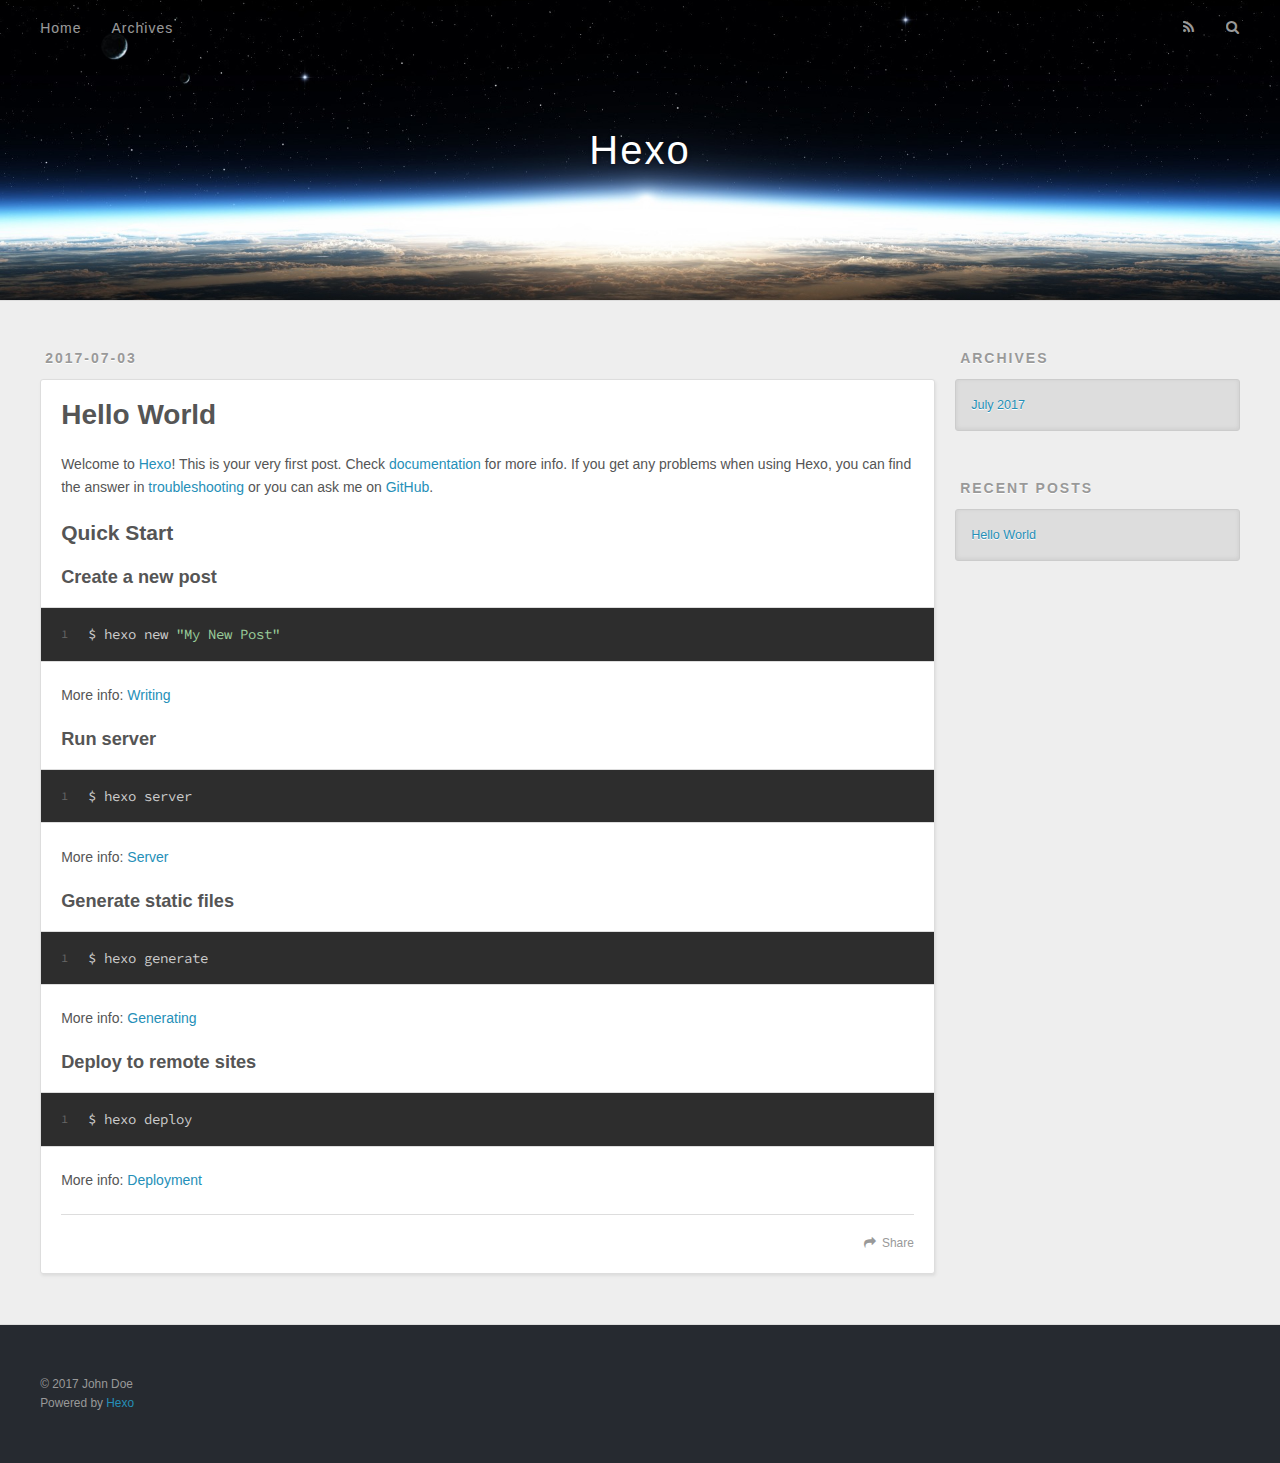
==== index.html @ 37555192 "Site updated: 2017-07-03 15:29:27" ====
<!DOCTYPE html>
<html>
<head>
  <meta charset="utf-8">
  
  <title>Hexo</title>
  <meta name="viewport" content="width=device-width, initial-scale=1, maximum-scale=1">
  <meta property="og:type" content="website">
<meta property="og:title" content="Hexo">
<meta property="og:url" content="http://yoursite.com/index.html">
<meta property="og:site_name" content="Hexo">
<meta name="twitter:card" content="summary">
<meta name="twitter:title" content="Hexo">
  
    <link rel="alternate" href="/atom.xml" title="Hexo" type="application/atom+xml">
  
  
    <link rel="icon" href="/favicon.png">
  
  
    <link href="//fonts.googleapis.com/css?family=Source+Code+Pro" rel="stylesheet" type="text/css">
  
  <link rel="stylesheet" href="/css/style.css">
  

</head>

<body>
  <div id="container">
    <div id="wrap">
      <header id="header">
  <div id="banner"></div>
  <div id="header-outer" class="outer">
    <div id="header-title" class="inner">
      <h1 id="logo-wrap">
        <a href="/" id="logo">Hexo</a>
      </h1>
      
    </div>
    <div id="header-inner" class="inner">
      <nav id="main-nav">
        <a id="main-nav-toggle" class="nav-icon"></a>
        
          <a class="main-nav-link" href="/">Home</a>
        
          <a class="main-nav-link" href="/archives">Archives</a>
        
      </nav>
      <nav id="sub-nav">
        
          <a id="nav-rss-link" class="nav-icon" href="/atom.xml" title="RSS Feed"></a>
        
        <a id="nav-search-btn" class="nav-icon" title="Search"></a>
      </nav>
      <div id="search-form-wrap">
        <form action="//google.com/search" method="get" accept-charset="UTF-8" class="search-form"><input type="search" name="q" class="search-form-input" placeholder="Search"><button type="submit" class="search-form-submit">&#xF002;</button><input type="hidden" name="sitesearch" value="http://yoursite.com"></form>
      </div>
    </div>
  </div>
</header>
      <div class="outer">
        <section id="main">
  
    <article id="post-hello-world" class="article article-type-post" itemscope itemprop="blogPost">
  <div class="article-meta">
    <a href="/2017/07/03/hello-world/" class="article-date">
  <time datetime="2017-07-03T06:59:15.052Z" itemprop="datePublished">2017-07-03</time>
</a>
    
  </div>
  <div class="article-inner">
    
    
      <header class="article-header">
        
  
    <h1 itemprop="name">
      <a class="article-title" href="/2017/07/03/hello-world/">Hello World</a>
    </h1>
  

      </header>
    
    <div class="article-entry" itemprop="articleBody">
      
        <p>Welcome to <a href="https://hexo.io/" target="_blank" rel="external">Hexo</a>! This is your very first post. Check <a href="https://hexo.io/docs/" target="_blank" rel="external">documentation</a> for more info. If you get any problems when using Hexo, you can find the answer in <a href="https://hexo.io/docs/troubleshooting.html" target="_blank" rel="external">troubleshooting</a> or you can ask me on <a href="https://github.com/hexojs/hexo/issues" target="_blank" rel="external">GitHub</a>.</p>
<h2 id="Quick-Start"><a href="#Quick-Start" class="headerlink" title="Quick Start"></a>Quick Start</h2><h3 id="Create-a-new-post"><a href="#Create-a-new-post" class="headerlink" title="Create a new post"></a>Create a new post</h3><figure class="highlight bash"><table><tr><td class="gutter"><pre><div class="line">1</div></pre></td><td class="code"><pre><div class="line">$ hexo new <span class="string">"My New Post"</span></div></pre></td></tr></table></figure>
<p>More info: <a href="https://hexo.io/docs/writing.html" target="_blank" rel="external">Writing</a></p>
<h3 id="Run-server"><a href="#Run-server" class="headerlink" title="Run server"></a>Run server</h3><figure class="highlight bash"><table><tr><td class="gutter"><pre><div class="line">1</div></pre></td><td class="code"><pre><div class="line">$ hexo server</div></pre></td></tr></table></figure>
<p>More info: <a href="https://hexo.io/docs/server.html" target="_blank" rel="external">Server</a></p>
<h3 id="Generate-static-files"><a href="#Generate-static-files" class="headerlink" title="Generate static files"></a>Generate static files</h3><figure class="highlight bash"><table><tr><td class="gutter"><pre><div class="line">1</div></pre></td><td class="code"><pre><div class="line">$ hexo generate</div></pre></td></tr></table></figure>
<p>More info: <a href="https://hexo.io/docs/generating.html" target="_blank" rel="external">Generating</a></p>
<h3 id="Deploy-to-remote-sites"><a href="#Deploy-to-remote-sites" class="headerlink" title="Deploy to remote sites"></a>Deploy to remote sites</h3><figure class="highlight bash"><table><tr><td class="gutter"><pre><div class="line">1</div></pre></td><td class="code"><pre><div class="line">$ hexo deploy</div></pre></td></tr></table></figure>
<p>More info: <a href="https://hexo.io/docs/deployment.html" target="_blank" rel="external">Deployment</a></p>

      
    </div>
    <footer class="article-footer">
      <a data-url="http://yoursite.com/2017/07/03/hello-world/" data-id="cj4ntgoye0000kgof4q06fszs" class="article-share-link">Share</a>
      
      
    </footer>
  </div>
  
</article>


  

</section>
        
          <aside id="sidebar">
  
    

  
    

  
    
  
    
  <div class="widget-wrap">
    <h3 class="widget-title">Archives</h3>
    <div class="widget">
      <ul class="archive-list"><li class="archive-list-item"><a class="archive-list-link" href="/archives/2017/07/">July 2017</a></li></ul>
    </div>
  </div>


  
    
  <div class="widget-wrap">
    <h3 class="widget-title">Recent Posts</h3>
    <div class="widget">
      <ul>
        
          <li>
            <a href="/2017/07/03/hello-world/">Hello World</a>
          </li>
        
      </ul>
    </div>
  </div>

  
</aside>
        
      </div>
      <footer id="footer">
  
  <div class="outer">
    <div id="footer-info" class="inner">
      &copy; 2017 John Doe<br>
      Powered by <a href="http://hexo.io/" target="_blank">Hexo</a>
    </div>
  </div>
</footer>
    </div>
    <nav id="mobile-nav">
  
    <a href="/" class="mobile-nav-link">Home</a>
  
    <a href="/archives" class="mobile-nav-link">Archives</a>
  
</nav>
    

<script src="//ajax.googleapis.com/ajax/libs/jquery/2.0.3/jquery.min.js"></script>


  <link rel="stylesheet" href="/fancybox/jquery.fancybox.css">
  <script src="/fancybox/jquery.fancybox.pack.js"></script>


<script src="/js/script.js"></script>

  </div>
</body>
</html>
---- css/style.css ----
body {
  width: 100%;
}
body:before,
body:after {
  content: "";
  display: table;
}
body:after {
  clear: both;
}
html,
body,
div,
span,
applet,
object,
iframe,
h1,
h2,
h3,
h4,
h5,
h6,
p,
blockquote,
pre,
a,
abbr,
acronym,
address,
big,
cite,
code,
del,
dfn,
em,
img,
ins,
kbd,
q,
s,
samp,
small,
strike,
strong,
sub,
sup,
tt,
var,
dl,
dt,
dd,
ol,
ul,
li,
fieldset,
form,
label,
legend,
table,
caption,
tbody,
tfoot,
thead,
tr,
th,
td {
  margin: 0;
  padding: 0;
  border: 0;
  outline: 0;
  font-weight: inherit;
  font-style: inherit;
  font-family: inherit;
  font-size: 100%;
  vertical-align: baseline;
}
body {
  line-height: 1;
  color: #000;
  background: #fff;
}
ol,
ul {
  list-style: none;
}
table {
  border-collapse: separate;
  border-spacing: 0;
  vertical-align: middle;
}
caption,
th,
td {
  text-align: left;
  font-weight: normal;
  vertical-align: middle;
}
a img {
  border: none;
}
input,
button {
  margin: 0;
  padding: 0;
}
input::-moz-focus-inner,
button::-moz-focus-inner {
  border: 0;
  padding: 0;
}
@font-face {
  font-family: FontAwesome;
  font-style: normal;
  font-weight: normal;
  src: url("fonts/fontawesome-webfont.eot?v=#4.0.3");
  src: url("fonts/fontawesome-webfont.eot?#iefix&v=#4.0.3") format("embedded-opentype"), url("fonts/fontawesome-webfont.woff?v=#4.0.3") format("woff"), url("fonts/fontawesome-webfont.ttf?v=#4.0.3") format("truetype"), url("fonts/fontawesome-webfont.svg#fontawesomeregular?v=#4.0.3") format("svg");
}
html,
body,
#container {
  height: 100%;
}
body {
  background: #eee;
  font: 14px "Helvetica Neue", Helvetica, Arial, sans-serif;
  -webkit-text-size-adjust: 100%;
}
.outer {
  max-width: 1220px;
  margin: 0 auto;
  padding: 0 20px;
}
.outer:before,
.outer:after {
  content: "";
  display: table;
}
.outer:after {
  clear: both;
}
.inner {
  display: inline;
  float: left;
  width: 98.33333333333333%;
  margin: 0 0.833333333333333%;
}
.left,
.alignleft {
  float: left;
}
.right,
.alignright {
  float: right;
}
.clear {
  clear: both;
}
#container {
  position: relative;
}
.mobile-nav-on {
  overflow: hidden;
}
#wrap {
  height: 100%;
  width: 100%;
  position: absolute;
  top: 0;
  left: 0;
  -webkit-transition: 0.2s ease-out;
  -moz-transition: 0.2s ease-out;
  -ms-transition: 0.2s ease-out;
  transition: 0.2s ease-out;
  z-index: 1;
  background: #eee;
}
.mobile-nav-on #wrap {
  left: 280px;
}
@media screen and (min-width: 768px) {
  #main {
    display: inline;
    float: left;
    width: 73.33333333333333%;
    margin: 0 0.833333333333333%;
  }
}
.article-date,
.article-category-link,
.archive-year,
.widget-title {
  text-decoration: none;
  text-transform: uppercase;
  letter-spacing: 2px;
  color: #999;
  margin-bottom: 1em;
  margin-left: 5px;
  line-height: 1em;
  text-shadow: 0 1px #fff;
  font-weight: bold;
}
.article-inner,
.archive-article-inner {
  background: #fff;
  -webkit-box-shadow: 1px 2px 3px #ddd;
  box-shadow: 1px 2px 3px #ddd;
  border: 1px solid #ddd;
  border-radius: 3px;
}
.article-entry h1,
.widget h1 {
  font-size: 2em;
}
.article-entry h2,
.widget h2 {
  font-size: 1.5em;
}
.article-entry h3,
.widget h3 {
  font-size: 1.3em;
}
.article-entry h4,
.widget h4 {
  font-size: 1.2em;
}
.article-entry h5,
.widget h5 {
  font-size: 1em;
}
.article-entry h6,
.widget h6 {
  font-size: 1em;
  color: #999;
}
.article-entry hr,
.widget hr {
  border: 1px dashed #ddd;
}
.article-entry strong,
.widget strong {
  font-weight: bold;
}
.article-entry em,
.widget em,
.article-entry cite,
.widget cite {
  font-style: italic;
}
.article-entry sup,
.widget sup,
.article-entry sub,
.widget sub {
  font-size: 0.75em;
  line-height: 0;
  position: relative;
  vertical-align: baseline;
}
.article-entry sup,
.widget sup {
  top: -0.5em;
}
.article-entry sub,
.widget sub {
  bottom: -0.2em;
}
.article-entry small,
.widget small {
  font-size: 0.85em;
}
.article-entry acronym,
.widget acronym,
.article-entry abbr,
.widget abbr {
  border-bottom: 1px dotted;
}
.article-entry ul,
.widget ul,
.article-entry ol,
.widget ol,
.article-entry dl,
.widget dl {
  margin: 0 20px;
  line-height: 1.6em;
}
.article-entry ul ul,
.widget ul ul,
.article-entry ol ul,
.widget ol ul,
.article-entry ul ol,
.widget ul ol,
.article-entry ol ol,
.widget ol ol {
  margin-top: 0;
  margin-bottom: 0;
}
.article-entry ul,
.widget ul {
  list-style: disc;
}
.article-entry ol,
.widget ol {
  list-style: decimal;
}
.article-entry dt,
.widget dt {
  font-weight: bold;
}
#header {
  height: 300px;
  position: relative;
  border-bottom: 1px solid #ddd;
}
#header:before,
#header:after {
  content: "";
  position: absolute;
  left: 0;
  right: 0;
  height: 40px;
}
#header:before {
  top: 0;
  background: -webkit-linear-gradient(rgba(0,0,0,0.2), transparent);
  background: -moz-linear-gradient(rgba(0,0,0,0.2), transparent);
  background: -ms-linear-gradient(rgba(0,0,0,0.2), transparent);
  background: linear-gradient(rgba(0,0,0,0.2), transparent);
}
#header:after {
  bottom: 0;
  background: -webkit-linear-gradient(transparent, rgba(0,0,0,0.2));
  background: -moz-linear-gradient(transparent, rgba(0,0,0,0.2));
  background: -ms-linear-gradient(transparent, rgba(0,0,0,0.2));
  background: linear-gradient(transparent, rgba(0,0,0,0.2));
}
#header-outer {
  height: 100%;
  position: relative;
}
#header-inner {
  position: relative;
  overflow: hidden;
}
#banner {
  position: absolute;
  top: 0;
  left: 0;
  width: 100%;
  height: 100%;
  background: url("images/banner.jpg") center #000;
  -webkit-background-size: cover;
  -moz-background-size: cover;
  background-size: cover;
  z-index: -1;
}
#header-title {
  text-align: center;
  height: 40px;
  position: absolute;
  top: 50%;
  left: 0;
  margin-top: -20px;
}
#logo,
#subtitle {
  text-decoration: none;
  color: #fff;
  font-weight: 300;
  text-shadow: 0 1px 4px rgba(0,0,0,0.3);
}
#logo {
  font-size: 40px;
  line-height: 40px;
  letter-spacing: 2px;
}
#subtitle {
  font-size: 16px;
  line-height: 16px;
  letter-spacing: 1px;
}
#subtitle-wrap {
  margin-top: 16px;
}
#main-nav {
  float: left;
  margin-left: -15px;
}
.nav-icon,
.main-nav-link {
  float: left;
  color: #fff;
  opacity: 0.6;
  text-decoration: none;
  text-shadow: 0 1px rgba(0,0,0,0.2);
  -webkit-transition: opacity 0.2s;
  -moz-transition: opacity 0.2s;
  -ms-transition: opacity 0.2s;
  transition: opacity 0.2s;
  display: block;
  padding: 20px 15px;
}
.nav-icon:hover,
.main-nav-link:hover {
  opacity: 1;
}
.nav-icon {
  font-family: FontAwesome;
  text-align: center;
  font-size: 14px;
  width: 14px;
  height: 14px;
  padding: 20px 15px;
  position: relative;
  cursor: pointer;
}
.main-nav-link {
  font-weight: 300;
  letter-spacing: 1px;
}
@media screen and (max-width: 479px) {
  .main-nav-link {
    display: none;
  }
}
#main-nav-toggle {
  display: none;
}
#main-nav-toggle:before {
  content: "\f0c9";
}
@media screen and (max-width: 479px) {
  #main-nav-toggle {
    display: block;
  }
}
#sub-nav {
  float: right;
  margin-right: -15px;
}
#nav-rss-link:before {
  content: "\f09e";
}
#nav-search-btn:before {
  content: "\f002";
}
#search-form-wrap {
  position: absolute;
  top: 15px;
  width: 150px;
  height: 30px;
  right: -150px;
  opacity: 0;
  -webkit-transition: 0.2s ease-out;
  -moz-transition: 0.2s ease-out;
  -ms-transition: 0.2s ease-out;
  transition: 0.2s ease-out;
}
#search-form-wrap.on {
  opacity: 1;
  right: 0;
}
@media screen and (max-width: 479px) {
  #search-form-wrap {
    width: 100%;
    right: -100%;
  }
}
.search-form {
  position: absolute;
  top: 0;
  left: 0;
  right: 0;
  background: #fff;
  padding: 5px 15px;
  border-radius: 15px;
  -webkit-box-shadow: 0 0 10px rgba(0,0,0,0.3);
  box-shadow: 0 0 10px rgba(0,0,0,0.3);
}
.search-form-input {
  border: none;
  background: none;
  color: #555;
  width: 100%;
  font: 13px "Helvetica Neue", Helvetica, Arial, sans-serif;
  outline: none;
}
.search-form-input::-webkit-search-results-decoration,
.search-form-input::-webkit-search-cancel-button {
  -webkit-appearance: none;
}
.search-form-submit {
  position: absolute;
  top: 50%;
  right: 10px;
  margin-top: -7px;
  font: 13px FontAwesome;
  border: none;
  background: none;
  color: #bbb;
  cursor: pointer;
}
.search-form-submit:hover,
.search-form-submit:focus {
  color: #777;
}
.article {
  margin: 50px 0;
}
.article-inner {
  overflow: hidden;
}
.article-meta:before,
.article-meta:after {
  content: "";
  display: table;
}
.article-meta:after {
  clear: both;
}
.article-date {
  float: left;
}
.article-category {
  float: left;
  line-height: 1em;
  color: #ccc;
  text-shadow: 0 1px #fff;
  margin-left: 8px;
}
.article-category:before {
  content: "\2022";
}
.article-category-link {
  margin: 0 12px 1em;
}
.article-header {
  padding: 20px 20px 0;
}
.article-title {
  text-decoration: none;
  font-size: 2em;
  font-weight: bold;
  color: #555;
  line-height: 1.1em;
  -webkit-transition: color 0.2s;
  -moz-transition: color 0.2s;
  -ms-transition: color 0.2s;
  transition: color 0.2s;
}
a.article-title:hover {
  color: #258fb8;
}
.article-entry {
  color: #555;
  padding: 0 20px;
}
.article-entry:before,
.article-entry:after {
  content: "";
  display: table;
}
.article-entry:after {
  clear: both;
}
.article-entry p,
.article-entry table {
  line-height: 1.6em;
  margin: 1.6em 0;
}
.article-entry h1,
.article-entry h2,
.article-entry h3,
.article-entry h4,
.article-entry h5,
.article-entry h6 {
  font-weight: bold;
}
.article-entry h1,
.article-entry h2,
.article-entry h3,
.article-entry h4,
.article-entry h5,
.article-entry h6 {
  line-height: 1.1em;
  margin: 1.1em 0;
}
.article-entry a {
  color: #258fb8;
  text-decoration: none;
}
.article-entry a:hover {
  text-decoration: underline;
}
.article-entry ul,
.article-entry ol,
.article-entry dl {
  margin-top: 1.6em;
  margin-bottom: 1.6em;
}
.article-entry img,
.article-entry video {
  max-width: 100%;
  height: auto;
  display: block;
  margin: auto;
}
.article-entry iframe {
  border: none;
}
.article-entry table {
  width: 100%;
  border-collapse: collapse;
  border-spacing: 0;
}
.article-entry th {
  font-weight: bold;
  border-bottom: 3px solid #ddd;
  padding-bottom: 0.5em;
}
.article-entry td {
  border-bottom: 1px solid #ddd;
  padding: 10px 0;
}
.article-entry blockquote {
  font-family: Georgia, "Times New Roman", serif;
  font-size: 1.4em;
  margin: 1.6em 20px;
  text-align: center;
}
.article-entry blockquote footer {
  font-size: 14px;
  margin: 1.6em 0;
  font-family: "Helvetica Neue", Helvetica, Arial, sans-serif;
}
.article-entry blockquote footer cite:before {
  content: "—";
  padding: 0 0.5em;
}
.article-entry .pullquote {
  text-align: left;
  width: 45%;
  margin: 0;
}
.article-entry .pullquote.left {
  margin-left: 0.5em;
  margin-right: 1em;
}
.article-entry .pullquote.right {
  margin-right: 0.5em;
  margin-left: 1em;
}
.article-entry .caption {
  color: #999;
  display: block;
  font-size: 0.9em;
  margin-top: 0.5em;
  position: relative;
  text-align: center;
}
.article-entry .video-container {
  position: relative;
  padding-top: 56.25%;
  height: 0;
  overflow: hidden;
}
.article-entry .video-container iframe,
.article-entry .video-container object,
.article-entry .video-container embed {
  position: absolute;
  top: 0;
  left: 0;
  width: 100%;
  height: 100%;
  margin-top: 0;
}
.article-more-link a {
  display: inline-block;
  line-height: 1em;
  padding: 6px 15px;
  border-radius: 15px;
  background: #eee;
  color: #999;
  text-shadow: 0 1px #fff;
  text-decoration: none;
}
.article-more-link a:hover {
  background: #258fb8;
  color: #fff;
  text-decoration: none;
  text-shadow: 0 1px #1e7293;
}
.article-footer {
  font-size: 0.85em;
  line-height: 1.6em;
  border-top: 1px solid #ddd;
  padding-top: 1.6em;
  margin: 0 20px 20px;
}
.article-footer:before,
.article-footer:after {
  content: "";
  display: table;
}
.article-footer:after {
  clear: both;
}
.article-footer a {
  color: #999;
  text-decoration: none;
}
.article-footer a:hover {
  color: #555;
}
.article-tag-list-item {
  float: left;
  margin-right: 10px;
}
.article-tag-list-link:before {
  content: "#";
}
.article-comment-link {
  float: right;
}
.article-comment-link:before {
  content: "\f075";
  font-family: FontAwesome;
  padding-right: 8px;
}
.article-share-link {
  cursor: pointer;
  float: right;
  margin-left: 20px;
}
.article-share-link:before {
  content: "\f064";
  font-family: FontAwesome;
  padding-right: 6px;
}
#article-nav {
  position: relative;
}
#article-nav:before,
#article-nav:after {
  content: "";
  display: table;
}
#article-nav:after {
  clear: both;
}
@media screen and (min-width: 768px) {
  #article-nav {
    margin: 50px 0;
  }
  #article-nav:before {
    width: 8px;
    height: 8px;
    position: absolute;
    top: 50%;
    left: 50%;
    margin-top: -4px;
    margin-left: -4px;
    content: "";
    border-radius: 50%;
    background: #ddd;
    -webkit-box-shadow: 0 1px 2px #fff;
    box-shadow: 0 1px 2px #fff;
  }
}
.article-nav-link-wrap {
  text-decoration: none;
  text-shadow: 0 1px #fff;
  color: #999;
  -webkit-box-sizing: border-box;
  -moz-box-sizing: border-box;
  box-sizing: border-box;
  margin-top: 50px;
  text-align: center;
  display: block;
}
.article-nav-link-wrap:hover {
  color: #555;
}
@media screen and (min-width: 768px) {
  .article-nav-link-wrap {
    width: 50%;
    margin-top: 0;
  }
}
@media screen and (min-width: 768px) {
  #article-nav-newer {
    float: left;
    text-align: right;
    padding-right: 20px;
  }
}
@media screen and (min-width: 768px) {
  #article-nav-older {
    float: right;
    text-align: left;
    padding-left: 20px;
  }
}
.article-nav-caption {
  text-transform: uppercase;
  letter-spacing: 2px;
  color: #ddd;
  line-height: 1em;
  font-weight: bold;
}
#article-nav-newer .article-nav-caption {
  margin-right: -2px;
}
.article-nav-title {
  font-size: 0.85em;
  line-height: 1.6em;
  margin-top: 0.5em;
}
.article-share-box {
  position: absolute;
  display: none;
  background: #fff;
  -webkit-box-shadow: 1px 2px 10px rgba(0,0,0,0.2);
  box-shadow: 1px 2px 10px rgba(0,0,0,0.2);
  border-radius: 3px;
  margin-left: -145px;
  overflow: hidden;
  z-index: 1;
}
.article-share-box.on {
  display: block;
}
.article-share-input {
  width: 100%;
  background: none;
  -webkit-box-sizing: border-box;
  -moz-box-sizing: border-box;
  box-sizing: border-box;
  font: 14px "Helvetica Neue", Helvetica, Arial, sans-serif;
  padding: 0 15px;
  color: #555;
  outline: none;
  border: 1px solid #ddd;
  border-radius: 3px 3px 0 0;
  height: 36px;
  line-height: 36px;
}
.article-share-links {
  background: #eee;
}
.article-share-links:before,
.article-share-links:after {
  content: "";
  display: table;
}
.article-share-links:after {
  clear: both;
}
.article-share-twitter,
.article-share-facebook,
.article-share-pinterest,
.article-share-google {
  width: 50px;
  height: 36px;
  display: block;
  float: left;
  position: relative;
  color: #999;
  text-shadow: 0 1px #fff;
}
.article-share-twitter:before,
.article-share-facebook:before,
.article-share-pinterest:before,
.article-share-google:before {
  font-size: 20px;
  font-family: FontAwesome;
  width: 20px;
  height: 20px;
  position: absolute;
  top: 50%;
  left: 50%;
  margin-top: -10px;
  margin-left: -10px;
  text-align: center;
}
.article-share-twitter:hover,
.article-share-facebook:hover,
.article-share-pinterest:hover,
.article-share-google:hover {
  color: #fff;
}
.article-share-twitter:before {
  content: "\f099";
}
.article-share-twitter:hover {
  background: #00aced;
  text-shadow: 0 1px #008abe;
}
.article-share-facebook:before {
  content: "\f09a";
}
.article-share-facebook:hover {
  background: #3b5998;
  text-shadow: 0 1px #2f477a;
}
.article-share-pinterest:before {
  content: "\f0d2";
}
.article-share-pinterest:hover {
  background: #cb2027;
  text-shadow: 0 1px #a21a1f;
}
.article-share-google:before {
  content: "\f0d5";
}
.article-share-google:hover {
  background: #dd4b39;
  text-shadow: 0 1px #be3221;
}
.article-gallery {
  background: #000;
  position: relative;
}
.article-gallery-photos {
  position: relative;
  overflow: hidden;
}
.article-gallery-img {
  display: none;
  max-width: 100%;
}
.article-gallery-img:first-child {
  display: block;
}
.article-gallery-img.loaded {
  position: absolute;
  display: block;
}
.article-gallery-img img {
  display: block;
  max-width: 100%;
  margin: 0 auto;
}
#comments {
  background: #fff;
  -webkit-box-shadow: 1px 2px 3px #ddd;
  box-shadow: 1px 2px 3px #ddd;
  padding: 20px;
  border: 1px solid #ddd;
  border-radius: 3px;
  margin: 50px 0;
}
#comments a {
  color: #258fb8;
}
.archives-wrap {
  margin: 50px 0;
}
.archives:before,
.archives:after {
  content: "";
  display: table;
}
.archives:after {
  clear: both;
}
.archive-year-wrap {
  margin-bottom: 1em;
}
.archives {
  -webkit-column-gap: 10px;
  -moz-column-gap: 10px;
  column-gap: 10px;
}
@media screen and (min-width: 480px) and (max-width: 767px) {
  .archives {
    -webkit-column-count: 2;
    -moz-column-count: 2;
    column-count: 2;
  }
}
@media screen and (min-width: 768px) {
  .archives {
    -webkit-column-count: 3;
    -moz-column-count: 3;
    column-count: 3;
  }
}
.archive-article {
  -webkit-column-break-inside: avoid;
  page-break-inside: avoid;
  overflow: hidden;
  break-inside: avoid-column;
}
.archive-article-inner {
  padding: 10px;
  margin-bottom: 15px;
}
.archive-article-title {
  text-decoration: none;
  font-weight: bold;
  color: #555;
  -webkit-transition: color 0.2s;
  -moz-transition: color 0.2s;
  -ms-transition: color 0.2s;
  transition: color 0.2s;
  line-height: 1.6em;
}
.archive-article-title:hover {
  color: #258fb8;
}
.archive-article-footer {
  margin-top: 1em;
}
.archive-article-date {
  color: #999;
  text-decoration: none;
  font-size: 0.85em;
  line-height: 1em;
  margin-bottom: 0.5em;
  display: block;
}
#page-nav {
  margin: 50px auto;
  background: #fff;
  -webkit-box-shadow: 1px 2px 3px #ddd;
  box-shadow: 1px 2px 3px #ddd;
  border: 1px solid #ddd;
  border-radius: 3px;
  text-align: center;
  color: #999;
  overflow: hidden;
}
#page-nav:before,
#page-nav:after {
  content: "";
  display: table;
}
#page-nav:after {
  clear: both;
}
#page-nav a,
#page-nav span {
  padding: 10px 20px;
  line-height: 1;
  height: 2ex;
}
#page-nav a {
  color: #999;
  text-decoration: none;
}
#page-nav a:hover {
  background: #999;
  color: #fff;
}
#page-nav .prev {
  float: left;
}
#page-nav .next {
  float: right;
}
#page-nav .page-number {
  display: inline-block;
}
@media screen and (max-width: 479px) {
  #page-nav .page-number {
    display: none;
  }
}
#page-nav .current {
  color: #555;
  font-weight: bold;
}
#page-nav .space {
  color: #ddd;
}
#footer {
  background: #262a30;
  padding: 50px 0;
  border-top: 1px solid #ddd;
  color: #999;
}
#footer a {
  color: #258fb8;
  text-decoration: none;
}
#footer a:hover {
  text-decoration: underline;
}
#footer-info {
  line-height: 1.6em;
  font-size: 0.85em;
}
.article-entry pre,
.article-entry .highlight {
  background: #2d2d2d;
  margin: 0 -20px;
  padding: 15px 20px;
  border-style: solid;
  border-color: #ddd;
  border-width: 1px 0;
  overflow: auto;
  color: #ccc;
  line-height: 22.400000000000002px;
}
.article-entry .highlight .gutter pre,
.article-entry .gist .gist-file .gist-data .line-numbers {
  color: #666;
  font-size: 0.85em;
}
.article-entry pre,
.article-entry code {
  font-family: "Source Code Pro", Consolas, Monaco, Menlo, Consolas, monospace;
}
.article-entry code {
  background: #eee;
  text-shadow: 0 1px #fff;
  padding: 0 0.3em;
}
.article-entry pre code {
  background: none;
  text-shadow: none;
  padding: 0;
}
.article-entry .highlight pre {
  border: none;
  margin: 0;
  padding: 0;
}
.article-entry .highlight table {
  margin: 0;
  width: auto;
}
.article-entry .highlight td {
  border: none;
  padding: 0;
}
.article-entry .highlight figcaption {
  font-size: 0.85em;
  color: #999;
  line-height: 1em;
  margin-bottom: 1em;
}
.article-entry .highlight figcaption:before,
.article-entry .highlight figcaption:after {
  content: "";
  display: table;
}
.article-entry .highlight figcaption:after {
  clear: both;
}
.article-entry .highlight figcaption a {
  float: right;
}
.article-entry .highlight .gutter pre {
  text-align: right;
  padding-right: 20px;
}
.article-entry .highlight .line {
  height: 22.400000000000002px;
}
.article-entry .highlight .line.marked {
  background: #515151;
}
.article-entry .gist {
  margin: 0 -20px;
  border-style: solid;
  border-color: #ddd;
  border-width: 1px 0;
  background: #2d2d2d;
  padding: 15px 20px 15px 0;
}
.article-entry .gist .gist-file {
  border: none;
  font-family: "Source Code Pro", Consolas, Monaco, Menlo, Consolas, monospace;
  margin: 0;
}
.article-entry .gist .gist-file .gist-data {
  background: none;
  border: none;
}
.article-entry .gist .gist-file .gist-data .line-numbers {
  background: none;
  border: none;
  padding: 0 20px 0 0;
}
.article-entry .gist .gist-file .gist-data .line-data {
  padding: 0 !important;
}
.article-entry .gist .gist-file .highlight {
  margin: 0;
  padding: 0;
  border: none;
}
.article-entry .gist .gist-file .gist-meta {
  background: #2d2d2d;
  color: #999;
  font: 0.85em "Helvetica Neue", Helvetica, Arial, sans-serif;
  text-shadow: 0 0;
  padding: 0;
  margin-top: 1em;
  margin-left: 20px;
}
.article-entry .gist .gist-file .gist-meta a {
  color: #258fb8;
  font-weight: normal;
}
.article-entry .gist .gist-file .gist-meta a:hover {
  text-decoration: underline;
}
pre .comment,
pre .title {
  color: #999;
}
pre .variable,
pre .attribute,
pre .tag,
pre .regexp,
pre .ruby .constant,
pre .xml .tag .title,
pre .xml .pi,
pre .xml .doctype,
pre .html .doctype,
pre .css .id,
pre .css .class,
pre .css .pseudo {
  color: #f2777a;
}
pre .number,
pre .preprocessor,
pre .built_in,
pre .literal,
pre .params,
pre .constant {
  color: #f99157;
}
pre .class,
pre .ruby .class .title,
pre .css .rules .attribute {
  color: #9c9;
}
pre .string,
pre .value,
pre .inheritance,
pre .header,
pre .ruby .symbol,
pre .xml .cdata {
  color: #9c9;
}
pre .css .hexcolor {
  color: #6cc;
}
pre .function,
pre .python .decorator,
pre .python .title,
pre .ruby .function .title,
pre .ruby .title .keyword,
pre .perl .sub,
pre .javascript .title,
pre .coffeescript .title {
  color: #69c;
}
pre .keyword,
pre .javascript .function {
  color: #c9c;
}
@media screen and (max-width: 479px) {
  #mobile-nav {
    position: absolute;
    top: 0;
    left: 0;
    width: 280px;
    height: 100%;
    background: #191919;
    border-right: 1px solid #fff;
  }
}
@media screen and (max-width: 479px) {
  .mobile-nav-link {
    display: block;
    color: #999;
    text-decoration: none;
    padding: 15px 20px;
    font-weight: bold;
  }
  .mobile-nav-link:hover {
    color: #fff;
  }
}
@media screen and (min-width: 768px) {
  #sidebar {
    display: inline;
    float: left;
    width: 23.333333333333332%;
    margin: 0 0.833333333333333%;
  }
}
.widget-wrap {
  margin: 50px 0;
}
.widget {
  color: #777;
  text-shadow: 0 1px #fff;
  background: #ddd;
  -webkit-box-shadow: 0 -1px 4px #ccc inset;
  box-shadow: 0 -1px 4px #ccc inset;
  border: 1px solid #ccc;
  padding: 15px;
  border-radius: 3px;
}
.widget a {
  color: #258fb8;
  text-decoration: none;
}
.widget a:hover {
  text-decoration: underline;
}
.widget ul ul,
.widget ol ul,
.widget dl ul,
.widget ul ol,
.widget ol ol,
.widget dl ol,
.widget ul dl,
.widget ol dl,
.widget dl dl {
  margin-left: 15px;
  list-style: disc;
}
.widget {
  line-height: 1.6em;
  word-wrap: break-word;
  font-size: 0.9em;
}
.widget ul,
.widget ol {
  list-style: none;
  margin: 0;
}
.widget ul ul,
.widget ol ul,
.widget ul ol,
.widget ol ol {
  margin: 0 20px;
}
.widget ul ul,
.widget ol ul {
  list-style: disc;
}
.widget ul ol,
.widget ol ol {
  list-style: decimal;
}
.category-list-count,
.tag-list-count,
.archive-list-count {
  padding-left: 5px;
  color: #999;
  font-size: 0.85em;
}
.category-list-count:before,
.tag-list-count:before,
.archive-list-count:before {
  content: "(";
}
.category-list-count:after,
.tag-list-count:after,
.archive-list-count:after {
  content: ")";
}
.tagcloud a {
  margin-right: 5px;
  display: inline-block;
}
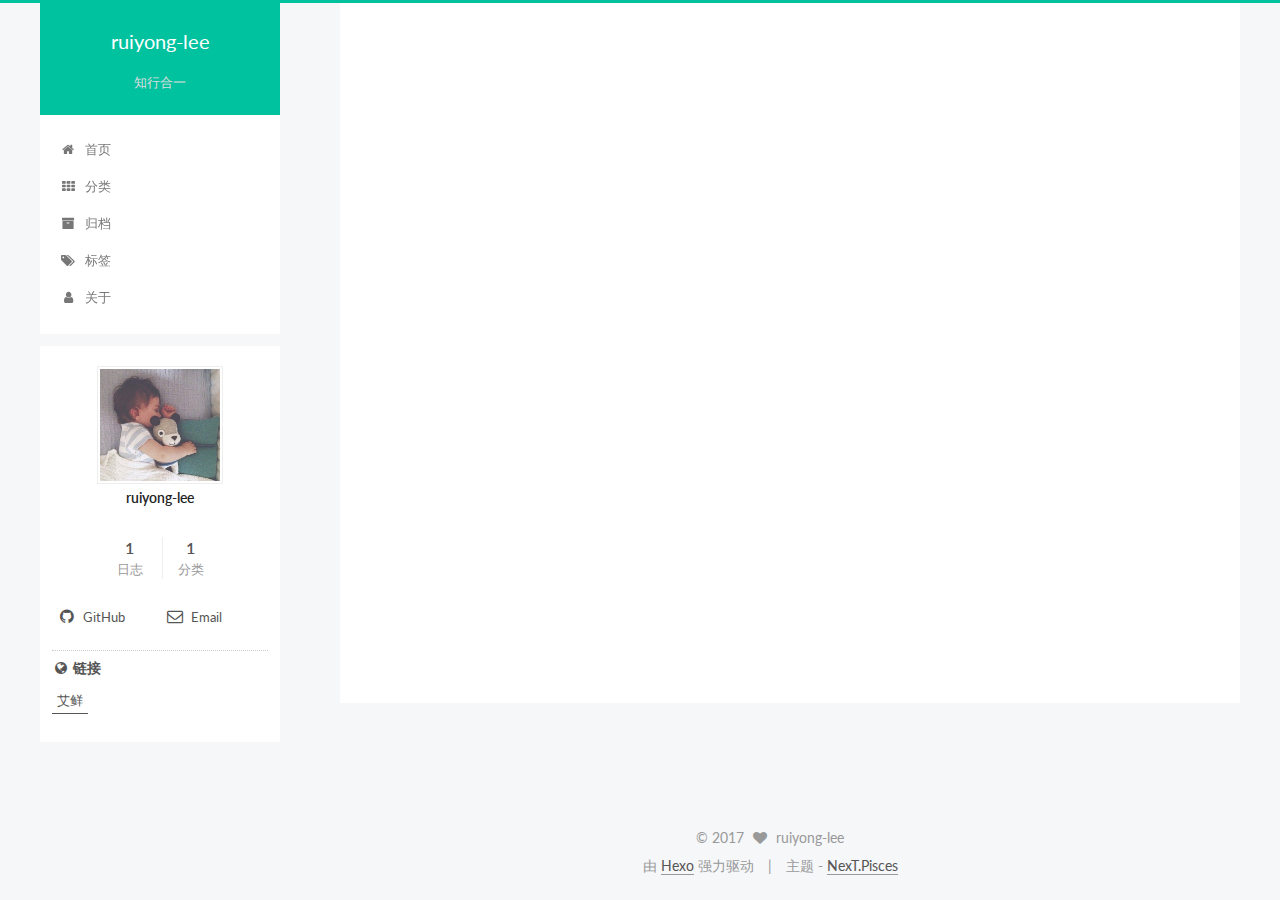
==== commit 57fc9a7f: "Site updated: 2017-07-04 17:19:13" ====
--- a/index.html
+++ b/index.html
@@ -1,180 +1,703 @@
-<!DOCTYPE html>
-<html>
+<!doctype html>
+
+
+
+  
+
+
+<html class="theme-next pisces use-motion" lang="zh-Hans">
 <head>
-  <meta charset="utf-8">
-  
-  <title>Hexo</title>
-  <meta name="viewport" content="width=device-width, initial-scale=1, maximum-scale=1">
-  <meta property="og:type" content="website">
-<meta property="og:title" content="Hexo">
+  <meta charset="UTF-8"/>
+<meta http-equiv="X-UA-Compatible" content="IE=edge" />
+<meta name="viewport" content="width=device-width, initial-scale=1, maximum-scale=1"/>
+
+
+
+
+
+
+
+
+
+<meta http-equiv="Cache-Control" content="no-transform" />
+<meta http-equiv="Cache-Control" content="no-siteapp" />
+
+
+
+
+
+
+
+
+
+
+
+
+
+
+
+  
+  
+  <link href="/lib/fancybox/source/jquery.fancybox.css?v=2.1.5" rel="stylesheet" type="text/css" />
+
+
+
+
+  
+  
+  
+  
+
+  
+    
+    
+  
+
+  
+
+  
+
+  
+
+  
+
+  
+    
+    
+    <link href="//fonts.googleapis.com/css?family=Lato:300,300italic,400,400italic,700,700italic&subset=latin,latin-ext" rel="stylesheet" type="text/css">
+  
+
+
+
+
+
+
+<link href="/lib/font-awesome/css/font-awesome.min.css?v=4.6.2" rel="stylesheet" type="text/css" />
+
+<link href="/css/main.css?v=5.1.1" rel="stylesheet" type="text/css" />
+
+
+  <meta name="keywords" content="Hexo, NexT" />
+
+
+
+
+
+
+
+
+  <link rel="shortcut icon" type="image/x-icon" href="/favicon.ico?v=5.1.1" />
+
+
+
+
+
+
+<meta property="og:type" content="website">
+<meta property="og:title" content="ruiyong-lee">
 <meta property="og:url" content="http://yoursite.com/index.html">
-<meta property="og:site_name" content="Hexo">
+<meta property="og:site_name" content="ruiyong-lee">
 <meta name="twitter:card" content="summary">
-<meta name="twitter:title" content="Hexo">
-  
-    <link rel="alternate" href="/atom.xml" title="Hexo" type="application/atom+xml">
-  
-  
-    <link rel="icon" href="/favicon.png">
-  
-  
-    <link href="//fonts.googleapis.com/css?family=Source+Code+Pro" rel="stylesheet" type="text/css">
-  
-  <link rel="stylesheet" href="/css/style.css">
-  
+<meta name="twitter:title" content="ruiyong-lee">
+
+
+
+<script type="text/javascript" id="hexo.configurations">
+  var NexT = window.NexT || {};
+  var CONFIG = {
+    root: '/',
+    scheme: 'Pisces',
+    sidebar: {"position":"left","display":"post","offset":12,"offset_float":0,"b2t":false,"scrollpercent":false},
+    fancybox: true,
+    motion: true,
+    duoshuo: {
+      userId: '0',
+      author: '博主'
+    },
+    algolia: {
+      applicationID: '',
+      apiKey: '',
+      indexName: '',
+      hits: {"per_page":10},
+      labels: {"input_placeholder":"Search for Posts","hits_empty":"We didn't find any results for the search: ${query}","hits_stats":"${hits} results found in ${time} ms"}
+    }
+  };
+</script>
+
+
+
+  <link rel="canonical" href="http://yoursite.com/"/>
+
+
+
+
+
+  <title>ruiyong-lee</title>
+  
+
+
+
+
+
+
+
+
+
+
+
+
+
 
 </head>
 
-<body>
-  <div id="container">
-    <div id="wrap">
-      <header id="header">
-  <div id="banner"></div>
-  <div id="header-outer" class="outer">
-    <div id="header-title" class="inner">
-      <h1 id="logo-wrap">
-        <a href="/" id="logo">Hexo</a>
-      </h1>
-      
+<body itemscope itemtype="http://schema.org/WebPage" lang="zh-Hans">
+
+  
+  
+    
+  
+
+  <div class="container sidebar-position-left 
+   page-home 
+ ">
+    <div class="headband"></div>
+
+    <header id="header" class="header" itemscope itemtype="http://schema.org/WPHeader">
+      <div class="header-inner"><div class="site-brand-wrapper">
+  <div class="site-meta ">
+    
+
+    <div class="custom-logo-site-title">
+      <a href="/"  class="brand" rel="start">
+        <span class="logo-line-before"><i></i></span>
+        <span class="site-title">ruiyong-lee</span>
+        <span class="logo-line-after"><i></i></span>
+      </a>
     </div>
-    <div id="header-inner" class="inner">
-      <nav id="main-nav">
-        <a id="main-nav-toggle" class="nav-icon"></a>
-        
-          <a class="main-nav-link" href="/">Home</a>
-        
-          <a class="main-nav-link" href="/archives">Archives</a>
-        
-      </nav>
-      <nav id="sub-nav">
-        
-          <a id="nav-rss-link" class="nav-icon" href="/atom.xml" title="RSS Feed"></a>
-        
-        <a id="nav-search-btn" class="nav-icon" title="Search"></a>
-      </nav>
-      <div id="search-form-wrap">
-        <form action="//google.com/search" method="get" accept-charset="UTF-8" class="search-form"><input type="search" name="q" class="search-form-input" placeholder="Search"><button type="submit" class="search-form-submit">&#xF002;</button><input type="hidden" name="sitesearch" value="http://yoursite.com"></form>
-      </div>
+      
+        <p class="site-subtitle">知行合一</p>
+      
+  </div>
+
+  <div class="site-nav-toggle">
+    <button>
+      <span class="btn-bar"></span>
+      <span class="btn-bar"></span>
+      <span class="btn-bar"></span>
+    </button>
+  </div>
+</div>
+
+<nav class="site-nav">
+  
+
+  
+    <ul id="menu" class="menu">
+      
+        
+        <li class="menu-item menu-item-home">
+          <a href="/" rel="section">
+            
+              <i class="menu-item-icon fa fa-fw fa-home"></i> <br />
+            
+            首页
+          </a>
+        </li>
+      
+        
+        <li class="menu-item menu-item-categories">
+          <a href="/categories/" rel="section">
+            
+              <i class="menu-item-icon fa fa-fw fa-th"></i> <br />
+            
+            分类
+          </a>
+        </li>
+      
+        
+        <li class="menu-item menu-item-archives">
+          <a href="/archives/" rel="section">
+            
+              <i class="menu-item-icon fa fa-fw fa-archive"></i> <br />
+            
+            归档
+          </a>
+        </li>
+      
+        
+        <li class="menu-item menu-item-tags">
+          <a href="/tags/" rel="section">
+            
+              <i class="menu-item-icon fa fa-fw fa-tags"></i> <br />
+            
+            标签
+          </a>
+        </li>
+      
+        
+        <li class="menu-item menu-item-about">
+          <a href="/about/" rel="section">
+            
+              <i class="menu-item-icon fa fa-fw fa-user"></i> <br />
+            
+            关于
+          </a>
+        </li>
+      
+
+      
+    </ul>
+  
+
+  
+</nav>
+
+
+
+ </div>
+    </header>
+
+    <main id="main" class="main">
+      <div class="main-inner">
+        <div class="content-wrap">
+          <div id="content" class="content">
+            
+  <section id="posts" class="posts-expand">
+    
+      
+
+  
+
+  
+  
+  
+
+  <article class="post post-type-normal " itemscope itemtype="http://schema.org/Article">
+    <link itemprop="mainEntityOfPage" href="http://yoursite.com/2017/07/07/hello-world/">
+
+    <span hidden itemprop="author" itemscope itemtype="http://schema.org/Person">
+      <meta itemprop="name" content="ruiyong-lee">
+      <meta itemprop="description" content="">
+      <meta itemprop="image" content="/images/avatar.jpg">
+    </span>
+
+    <span hidden itemprop="publisher" itemscope itemtype="http://schema.org/Organization">
+      <meta itemprop="name" content="ruiyong-lee">
+    </span>
+
+    
+      <header class="post-header">
+
+        
+        
+          <h1 class="post-title" itemprop="name headline">
+                
+                <a class="post-title-link" href="/2017/07/07/hello-world/" itemprop="url">Web Interesting</a></h1>
+        
+
+        <div class="post-meta">
+          <span class="post-time">
+            
+              <span class="post-meta-item-icon">
+                <i class="fa fa-calendar-o"></i>
+              </span>
+              
+                <span class="post-meta-item-text">发表于</span>
+              
+              <time title="创建于" itemprop="dateCreated datePublished" datetime="2017-07-07T12:39:04+08:00">
+                2017-07-07
+              </time>
+            
+
+            
+
+            
+          </span>
+
+          
+            <span class="post-category" >
+            
+              <span class="post-meta-divider">|</span>
+            
+              <span class="post-meta-item-icon">
+                <i class="fa fa-folder-o"></i>
+              </span>
+              
+                <span class="post-meta-item-text">分类于</span>
+              
+              
+                <span itemprop="about" itemscope itemtype="http://schema.org/Thing">
+                  <a href="/categories/有句话，不知当讲不当讲/" itemprop="url" rel="index">
+                    <span itemprop="name">有句话，不知当讲不当讲</span>
+                  </a>
+                </span>
+
+                
+                
+              
+            </span>
+          
+
+          
+            
+          
+
+          
+          
+
+          
+
+          
+
+          
+
+        </div>
+      </header>
+    
+
+    <div class="post-body" itemprop="articleBody">
+
+      
+      
+
+      
+        
+          
+            <p>Welcome to <a href="https://hexo.io/" target="_blank" rel="external">Hexo</a>! This is your very first post. Check <a href="https://hexo.io/docs/" target="_blank" rel="external">documentation</a> for more info. If you get any problems when using Hexo, you can find the answer in <a href="https://hexo.io/docs/troubleshooting.html" target="_blank" rel="external">troubleshooting</a> or you can ask me on <a href="https://github.com/hexojs/hexo/issues" target="_blank" rel="external">GitHub</a>.</p>
+<h2 id="Web-Interesting"><a href="#Web-Interesting" class="headerlink" title="Web Interesting"></a>Web Interesting</h2><h3 id="Web-Interesting-1"><a href="#Web-Interesting-1" class="headerlink" title="Web Interesting"></a>Web Interesting</h3><figure class="highlight bash"><table><tr><td class="gutter"><pre><div class="line">1</div></pre></td><td class="code"><pre><div class="line">Web Interesting</div></pre></td></tr></table></figure>
+
+          
+        
+      
+    </div>
+
+    <div>
+      
+    </div>
+
+    <div>
+      
+    </div>
+
+    <div>
+      
+    </div>
+
+    <footer class="post-footer">
+      
+
+      
+
+      
+
+      
+      
+        <div class="post-eof"></div>
+      
+    </footer>
+  </article>
+
+
+    
+  </section>
+
+  
+
+
+          </div>
+          
+
+
+          
+
+        </div>
+        
+          
+  
+  <div class="sidebar-toggle">
+    <div class="sidebar-toggle-line-wrap">
+      <span class="sidebar-toggle-line sidebar-toggle-line-first"></span>
+      <span class="sidebar-toggle-line sidebar-toggle-line-middle"></span>
+      <span class="sidebar-toggle-line sidebar-toggle-line-last"></span>
     </div>
   </div>
-</header>
-      <div class="outer">
-        <section id="main">
-  
-    <article id="post-hello-world" class="article article-type-post" itemscope itemprop="blogPost">
-  <div class="article-meta">
-    <a href="/2017/07/03/hello-world/" class="article-date">
-  <time datetime="2017-07-03T06:59:15.052Z" itemprop="datePublished">2017-07-03</time>
-</a>
-    
+
+  <aside id="sidebar" class="sidebar">
+    <div class="sidebar-inner">
+
+      
+
+      
+
+      <section class="site-overview sidebar-panel sidebar-panel-active">
+        <div class="site-author motion-element" itemprop="author" itemscope itemtype="http://schema.org/Person">
+          <img class="site-author-image" itemprop="image"
+               src="/images/avatar.jpg"
+               alt="ruiyong-lee" />
+          <p class="site-author-name" itemprop="name">ruiyong-lee</p>
+           
+              <p class="site-description motion-element" itemprop="description"></p>
+          
+        </div>
+        <nav class="site-state motion-element">
+
+          
+            <div class="site-state-item site-state-posts">
+              <a href="/archives/">
+                <span class="site-state-item-count">1</span>
+                <span class="site-state-item-name">日志</span>
+              </a>
+            </div>
+          
+
+          
+            
+            
+            <div class="site-state-item site-state-categories">
+              <a href="/categories/index.html">
+                <span class="site-state-item-count">1</span>
+                <span class="site-state-item-name">分类</span>
+              </a>
+            </div>
+          
+
+          
+
+        </nav>
+
+        
+
+        <div class="links-of-author motion-element">
+          
+            
+              <span class="links-of-author-item">
+                <a href="https://github.com/ruiyong-lee" target="_blank" title="GitHub">
+                  
+                    <i class="fa fa-fw fa-github"></i>
+                  
+                  GitHub
+                </a>
+              </span>
+            
+              <span class="links-of-author-item">
+                <a href="mailto:ruiyong.lee@gmail.com" target="_blank" title="Email">
+                  
+                    <i class="fa fa-fw fa-envelope-o"></i>
+                  
+                  Email
+                </a>
+              </span>
+            
+          
+        </div>
+
+        
+        
+
+        
+        
+          <div class="links-of-blogroll motion-element links-of-blogroll-inline">
+            <div class="links-of-blogroll-title">
+              <i class="fa  fa-fw fa-globe"></i>
+              链接
+            </div>
+            <ul class="links-of-blogroll-list">
+              
+                <li class="links-of-blogroll-item">
+                  <a href="http://www.atfresh.cn" title="艾鲜" target="_blank">艾鲜</a>
+                </li>
+              
+            </ul>
+          </div>
+        
+
+        
+
+
+      </section>
+
+      
+
+      
+
+    </div>
+  </aside>
+
+
+        
+      </div>
+    </main>
+
+    <footer id="footer" class="footer">
+      <div class="footer-inner">
+        <div class="copyright" >
+  
+  &copy; 
+  <span itemprop="copyrightYear">2017</span>
+  <span class="with-love">
+    <i class="fa fa-heart"></i>
+  </span>
+  <span class="author" itemprop="copyrightHolder">ruiyong-lee</span>
+</div>
+
+
+<div class="powered-by">
+  由 <a class="theme-link" href="https://hexo.io">Hexo</a> 强力驱动
+</div>
+
+<div class="theme-info">
+  主题 -
+  <a class="theme-link" href="https://github.com/iissnan/hexo-theme-next">
+    NexT.Pisces
+  </a>
+</div>
+
+
+        
+
+        
+      </div>
+    </footer>
+
+    
+      <div class="back-to-top">
+        <i class="fa fa-arrow-up"></i>
+        
+      </div>
+    
+
   </div>
-  <div class="article-inner">
-    
-    
-      <header class="article-header">
-        
-  
-    <h1 itemprop="name">
-      <a class="article-title" href="/2017/07/03/hello-world/">Hello World</a>
-    </h1>
-  
-
-      </header>
-    
-    <div class="article-entry" itemprop="articleBody">
-      
-        <p>Welcome to <a href="https://hexo.io/" target="_blank" rel="external">Hexo</a>! This is your very first post. Check <a href="https://hexo.io/docs/" target="_blank" rel="external">documentation</a> for more info. If you get any problems when using Hexo, you can find the answer in <a href="https://hexo.io/docs/troubleshooting.html" target="_blank" rel="external">troubleshooting</a> or you can ask me on <a href="https://github.com/hexojs/hexo/issues" target="_blank" rel="external">GitHub</a>.</p>
-<h2 id="Quick-Start"><a href="#Quick-Start" class="headerlink" title="Quick Start"></a>Quick Start</h2><h3 id="Create-a-new-post"><a href="#Create-a-new-post" class="headerlink" title="Create a new post"></a>Create a new post</h3><figure class="highlight bash"><table><tr><td class="gutter"><pre><div class="line">1</div></pre></td><td class="code"><pre><div class="line">$ hexo new <span class="string">"My New Post"</span></div></pre></td></tr></table></figure>
-<p>More info: <a href="https://hexo.io/docs/writing.html" target="_blank" rel="external">Writing</a></p>
-<h3 id="Run-server"><a href="#Run-server" class="headerlink" title="Run server"></a>Run server</h3><figure class="highlight bash"><table><tr><td class="gutter"><pre><div class="line">1</div></pre></td><td class="code"><pre><div class="line">$ hexo server</div></pre></td></tr></table></figure>
-<p>More info: <a href="https://hexo.io/docs/server.html" target="_blank" rel="external">Server</a></p>
-<h3 id="Generate-static-files"><a href="#Generate-static-files" class="headerlink" title="Generate static files"></a>Generate static files</h3><figure class="highlight bash"><table><tr><td class="gutter"><pre><div class="line">1</div></pre></td><td class="code"><pre><div class="line">$ hexo generate</div></pre></td></tr></table></figure>
-<p>More info: <a href="https://hexo.io/docs/generating.html" target="_blank" rel="external">Generating</a></p>
-<h3 id="Deploy-to-remote-sites"><a href="#Deploy-to-remote-sites" class="headerlink" title="Deploy to remote sites"></a>Deploy to remote sites</h3><figure class="highlight bash"><table><tr><td class="gutter"><pre><div class="line">1</div></pre></td><td class="code"><pre><div class="line">$ hexo deploy</div></pre></td></tr></table></figure>
-<p>More info: <a href="https://hexo.io/docs/deployment.html" target="_blank" rel="external">Deployment</a></p>
-
-      
-    </div>
-    <footer class="article-footer">
-      <a data-url="http://yoursite.com/2017/07/03/hello-world/" data-id="cj4ntgoye0000kgof4q06fszs" class="article-share-link">Share</a>
-      
-      
-    </footer>
-  </div>
-  
-</article>
-
-
-  
-
-</section>
-        
-          <aside id="sidebar">
-  
-    
-
-  
-    
-
-  
-    
-  
-    
-  <div class="widget-wrap">
-    <h3 class="widget-title">Archives</h3>
-    <div class="widget">
-      <ul class="archive-list"><li class="archive-list-item"><a class="archive-list-link" href="/archives/2017/07/">July 2017</a></li></ul>
-    </div>
-  </div>
-
-
-  
-    
-  <div class="widget-wrap">
-    <h3 class="widget-title">Recent Posts</h3>
-    <div class="widget">
-      <ul>
-        
-          <li>
-            <a href="/2017/07/03/hello-world/">Hello World</a>
-          </li>
-        
-      </ul>
-    </div>
-  </div>
-
-  
-</aside>
-        
-      </div>
-      <footer id="footer">
-  
-  <div class="outer">
-    <div id="footer-info" class="inner">
-      &copy; 2017 John Doe<br>
-      Powered by <a href="http://hexo.io/" target="_blank">Hexo</a>
-    </div>
-  </div>
-</footer>
-    </div>
-    <nav id="mobile-nav">
-  
-    <a href="/" class="mobile-nav-link">Home</a>
-  
-    <a href="/archives" class="mobile-nav-link">Archives</a>
-  
-</nav>
-    
-
-<script src="//ajax.googleapis.com/ajax/libs/jquery/2.0.3/jquery.min.js"></script>
-
-
-  <link rel="stylesheet" href="/fancybox/jquery.fancybox.css">
-  <script src="/fancybox/jquery.fancybox.pack.js"></script>
-
-
-<script src="/js/script.js"></script>
-
-  </div>
+
+  
+
+<script type="text/javascript">
+  if (Object.prototype.toString.call(window.Promise) !== '[object Function]') {
+    window.Promise = null;
+  }
+</script>
+
+
+
+
+
+
+
+
+
+  
+
+
+
+
+
+
+
+
+
+
+
+
+  
+  <script type="text/javascript" src="/lib/jquery/index.js?v=2.1.3"></script>
+
+  
+  <script type="text/javascript" src="/lib/fastclick/lib/fastclick.min.js?v=1.0.6"></script>
+
+  
+  <script type="text/javascript" src="/lib/jquery_lazyload/jquery.lazyload.js?v=1.9.7"></script>
+
+  
+  <script type="text/javascript" src="/lib/velocity/velocity.min.js?v=1.2.1"></script>
+
+  
+  <script type="text/javascript" src="/lib/velocity/velocity.ui.min.js?v=1.2.1"></script>
+
+  
+  <script type="text/javascript" src="/lib/fancybox/source/jquery.fancybox.pack.js?v=2.1.5"></script>
+
+
+  
+
+
+  <script type="text/javascript" src="/js/src/utils.js?v=5.1.1"></script>
+
+  <script type="text/javascript" src="/js/src/motion.js?v=5.1.1"></script>
+
+
+
+  
+  
+
+
+  <script type="text/javascript" src="/js/src/affix.js?v=5.1.1"></script>
+
+  <script type="text/javascript" src="/js/src/schemes/pisces.js?v=5.1.1"></script>
+
+
+
+  
+    <script type="text/javascript" src="/js/src/scrollspy.js?v=5.1.1"></script>
+<script type="text/javascript" src="/js/src/post-details.js?v=5.1.1"></script>
+
+  
+
+  
+
+
+  <script type="text/javascript" src="/js/src/bootstrap.js?v=5.1.1"></script>
+
+
+
+  
+
+
+  
+
+
+
+
+	
+
+
+
+
+
+  
+
+
+
+
+
+  
+
+
+
+
+
+  
+
+
+
+
+
+
+  
+
+
+
+
+
+  
+
+  
+
+  
+
+  
+
+  
+
+  
+
 </body>
-</html>+</html>
--- a/css/main.css
+++ b/css/main.css
@@ -0,0 +1,2854 @@
+/* normalize.css v3.0.2 | MIT License | git.io/normalize */
+html {
+  font-family: sans-serif; /* 1 */
+  -ms-text-size-adjust: 100%; /* 2 */
+  -webkit-text-size-adjust: 100%; /* 2 */
+}
+body {
+  margin: 0;
+}
+article,
+aside,
+details,
+figcaption,
+figure,
+footer,
+header,
+hgroup,
+main,
+menu,
+nav,
+section,
+summary {
+  display: block;
+}
+audio,
+canvas,
+progress,
+video {
+  display: inline-block; /* 1 */
+  vertical-align: baseline; /* 2 */
+}
+audio:not([controls]) {
+  display: none;
+  height: 0;
+}
+[hidden],
+template {
+  display: none;
+}
+a {
+  background-color: transparent;
+}
+a:active,
+a:hover {
+  outline: 0;
+}
+abbr[title] {
+  border-bottom: 1px dotted;
+}
+b,
+strong {
+  font-weight: bold;
+}
+dfn {
+  font-style: italic;
+}
+h1 {
+  font-size: 2em;
+  margin: 0.67em 0;
+}
+mark {
+  background: #ff0;
+  color: #000;
+}
+small {
+  font-size: 80%;
+}
+sub,
+sup {
+  font-size: 75%;
+  line-height: 0;
+  position: relative;
+  vertical-align: baseline;
+}
+sup {
+  top: -0.5em;
+}
+sub {
+  bottom: -0.25em;
+}
+img {
+  border: 0;
+}
+svg:not(:root) {
+  overflow: hidden;
+}
+figure {
+  margin: 1em 40px;
+}
+hr {
+  -moz-box-sizing: content-box;
+  box-sizing: content-box;
+  height: 0;
+}
+pre {
+  overflow: auto;
+}
+code,
+kbd,
+pre,
+samp {
+  font-family: monospace, monospace;
+  font-size: 1em;
+}
+button,
+input,
+optgroup,
+select,
+textarea {
+  color: inherit; /* 1 */
+  font: inherit; /* 2 */
+  margin: 0; /* 3 */
+}
+button {
+  overflow: visible;
+}
+button,
+select {
+  text-transform: none;
+}
+button,
+html input[type="button"],
+input[type="reset"],
+input[type="submit"] {
+  -webkit-appearance: button; /* 2 */
+  cursor: pointer; /* 3 */
+}
+button[disabled],
+html input[disabled] {
+  cursor: default;
+}
+button::-moz-focus-inner,
+input::-moz-focus-inner {
+  border: 0;
+  padding: 0;
+}
+input {
+  line-height: normal;
+}
+input[type="checkbox"],
+input[type="radio"] {
+  box-sizing: border-box; /* 1 */
+  padding: 0; /* 2 */
+}
+input[type="number"]::-webkit-inner-spin-button,
+input[type="number"]::-webkit-outer-spin-button {
+  height: auto;
+}
+input[type="search"] {
+  -webkit-appearance: textfield; /* 1 */
+  -moz-box-sizing: content-box;
+  -webkit-box-sizing: content-box; /* 2 */
+  box-sizing: content-box;
+}
+input[type="search"]::-webkit-search-cancel-button,
+input[type="search"]::-webkit-search-decoration {
+  -webkit-appearance: none;
+}
+fieldset {
+  border: 1px solid #c0c0c0;
+  margin: 0 2px;
+  padding: 0.35em 0.625em 0.75em;
+}
+legend {
+  border: 0; /* 1 */
+  padding: 0; /* 2 */
+}
+textarea {
+  overflow: auto;
+}
+optgroup {
+  font-weight: bold;
+}
+table {
+  border-collapse: collapse;
+  border-spacing: 0;
+}
+td,
+th {
+  padding: 0;
+}
+::selection {
+  background: #262a30;
+  color: #fff;
+}
+body {
+  position: relative;
+  font-family: 'Lato', "PingFang SC", "Microsoft YaHei", sans-serif;
+  font-size: 14px;
+  line-height: 2;
+  color: #555;
+  background: #f5f7f9;
+}
+@media (max-width: 767px) {
+  body {
+    padding-right: 0 !important;
+  }
+}
+@media (min-width: 768px) and (max-width: 991px) {
+  body {
+    padding-right: 0 !important;
+  }
+}
+@media (min-width: 1600px) {
+  body {
+    font-size: 16px;
+  }
+}
+h1,
+h2,
+h3,
+h4,
+h5,
+h6 {
+  margin: 0;
+  padding: 0;
+  font-weight: bold;
+  line-height: 1.5;
+  font-family: 'Lato', "PingFang SC", "Microsoft YaHei", sans-serif;
+}
+h2,
+h3,
+h4,
+h5,
+h6 {
+  margin: 20px 0 15px;
+}
+h1 {
+  font-size: 22px;
+}
+@media (max-width: 767px) {
+  h1 {
+    font-size: 18px;
+  }
+}
+h2 {
+  font-size: 20px;
+}
+@media (max-width: 767px) {
+  h2 {
+    font-size: 16px;
+  }
+}
+h3 {
+  font-size: 18px;
+}
+@media (max-width: 767px) {
+  h3 {
+    font-size: 14px;
+  }
+}
+h4 {
+  font-size: 16px;
+}
+@media (max-width: 767px) {
+  h4 {
+    font-size: 12px;
+  }
+}
+h5 {
+  font-size: 14px;
+}
+@media (max-width: 767px) {
+  h5 {
+    font-size: 10px;
+  }
+}
+h6 {
+  font-size: 12px;
+}
+@media (max-width: 767px) {
+  h6 {
+    font-size: 8px;
+  }
+}
+p {
+  margin: 0 0 25px 0;
+}
+a {
+  color: #555;
+  text-decoration: none;
+  border-bottom: 1px solid #999;
+  word-wrap: break-word;
+}
+a:hover {
+  color: #222;
+  border-bottom-color: #222;
+}
+blockquote {
+  margin: 0;
+  padding: 0;
+}
+img {
+  display: block;
+  margin: auto;
+  max-width: 100%;
+  height: auto;
+}
+hr {
+  margin: 40px 0;
+  height: 3px;
+  border: none;
+  background-color: #ddd;
+  background-image: repeating-linear-gradient(-45deg, #fff, #fff 4px, transparent 4px, transparent 8px);
+}
+blockquote {
+  padding: 0 15px;
+  color: #666;
+  border-left: 4px solid #ddd;
+}
+blockquote cite::before {
+  content: "-";
+  padding: 0 5px;
+}
+dt {
+  font-weight: 700;
+}
+dd {
+  margin: 0;
+  padding: 0;
+}
+.text-left {
+  text-align: left;
+}
+.text-center {
+  text-align: center;
+}
+.text-right {
+  text-align: right;
+}
+.text-justify {
+  text-align: justify;
+}
+.text-nowrap {
+  white-space: nowrap;
+}
+.text-lowercase {
+  text-transform: lowercase;
+}
+.text-uppercase {
+  text-transform: uppercase;
+}
+.text-capitalize {
+  text-transform: capitalize;
+}
+.center-block {
+  display: block;
+  margin-left: auto;
+  margin-right: auto;
+}
+.clearfix:before,
+.clearfix:after {
+  content: " ";
+  display: table;
+}
+.clearfix:after {
+  clear: both;
+}
+.pullquote {
+  width: 45%;
+}
+.pullquote.left {
+  float: left;
+  margin-left: 5px;
+  margin-right: 10px;
+}
+.pullquote.right {
+  float: right;
+  margin-left: 10px;
+  margin-right: 5px;
+}
+.affix.affix.affix {
+  position: fixed;
+}
+.translation {
+  margin-top: -20px;
+  font-size: 14px;
+  color: #999;
+}
+.scrollbar-measure {
+  width: 100px;
+  height: 100px;
+  overflow: scroll;
+  position: absolute;
+  top: -9999px;
+}
+.use-motion .motion-element {
+  opacity: 0;
+}
+table {
+  margin: 20px 0;
+  width: 100%;
+  border-collapse: collapse;
+  border-spacing: 0;
+  border: 1px solid #ddd;
+  font-size: 14px;
+  table-layout: fixed;
+  word-wrap: break-all;
+}
+table>tbody>tr:nth-of-type(odd) {
+  background-color: #f9f9f9;
+}
+table>tbody>tr:hover {
+  background-color: #f5f5f5;
+}
+caption,
+th,
+td {
+  padding: 8px;
+  text-align: left;
+  vertical-align: middle;
+  font-weight: normal;
+}
+th,
+td {
+  border-bottom: 3px solid #ddd;
+  border-right: 1px solid #eee;
+}
+th {
+  padding-bottom: 10px;
+  font-weight: 700;
+}
+td {
+  border-bottom-width: 1px;
+}
+html,
+body {
+  height: 100%;
+}
+.container {
+  position: relative;
+  min-height: 100%;
+}
+.header-inner {
+  margin: 0 auto;
+  padding: 100px 0 70px;
+  width: 900px;
+}
+@media (min-width: 1600px) {
+  .container .header-inner {
+    width: 1080px;
+  }
+}
+.main {
+  padding-bottom: 150px;
+}
+.main-inner {
+  margin: 0 auto;
+  width: 900px;
+}
+@media (min-width: 1600px) {
+  .container .main-inner {
+    width: 1080px;
+  }
+}
+.footer {
+  position: absolute;
+  left: 0;
+  bottom: 0;
+  width: 100%;
+  min-height: 50px;
+}
+.footer-inner {
+  box-sizing: border-box;
+  margin: 20px auto;
+  width: 900px;
+}
+@media (min-width: 1600px) {
+  .container .footer-inner {
+    width: 1080px;
+  }
+}
+pre,
+.highlight {
+  overflow: auto;
+  margin: 20px 0;
+  padding: 0;
+  font-size: 13px;
+  color: #4d4d4c;
+  background: #f7f7f7;
+  line-height: 1.6;
+}
+pre,
+code {
+  font-family: consolas, Menlo, "PingFang SC", "Microsoft YaHei", monospace;
+}
+code {
+  padding: 2px 4px;
+  word-wrap: break-word;
+  color: #555;
+  background: #eee;
+  border-radius: 3px;
+  font-size: 13px;
+}
+pre code {
+  padding: 0;
+  color: #4d4d4c;
+  background: none;
+  text-shadow: none;
+}
+.highlight {
+  border-radius: 1px;
+}
+.highlight pre {
+  border: none;
+  margin: 0;
+  padding: 10px 0;
+}
+.highlight table {
+  margin: 0;
+  width: auto;
+  border: none;
+}
+.highlight td {
+  border: none;
+  padding: 0;
+}
+.highlight figcaption {
+  font-size: 1em;
+  color: #4d4d4c;
+  line-height: 1em;
+  margin-bottom: 1em;
+}
+.highlight figcaption:before,
+.highlight figcaption:after {
+  content: " ";
+  display: table;
+}
+.highlight figcaption:after {
+  clear: both;
+}
+.highlight figcaption a {
+  float: right;
+  color: #4d4d4c;
+}
+.highlight figcaption a:hover {
+  border-bottom-color: #4d4d4c;
+}
+.highlight .gutter pre {
+  padding-left: 10px;
+  padding-right: 10px;
+  color: #869194;
+  text-align: right;
+  background-color: #eff2f3;
+}
+.highlight .code pre {
+  width: 100%;
+  padding-left: 10px;
+  padding-right: 10px;
+  background-color: #f7f7f7;
+}
+.highlight .line {
+  height: 20px;
+}
+.gutter {
+  -webkit-user-select: none;
+  -moz-user-select: none;
+  -ms-user-select: none;
+  user-select: none;
+}
+.gist table {
+  width: auto;
+}
+.gist table td {
+  border: none;
+}
+pre .deletion {
+  background: #fdd;
+}
+pre .addition {
+  background: #dfd;
+}
+pre .meta {
+  color: #8959a8;
+}
+pre .comment {
+  color: #8e908c;
+}
+pre .variable,
+pre .attribute,
+pre .tag,
+pre .regexp,
+pre .ruby .constant,
+pre .xml .tag .title,
+pre .xml .pi,
+pre .xml .doctype,
+pre .html .doctype,
+pre .css .id,
+pre .css .class,
+pre .css .pseudo {
+  color: #c82829;
+}
+pre .number,
+pre .preprocessor,
+pre .built_in,
+pre .literal,
+pre .params,
+pre .constant,
+pre .command {
+  color: #f5871f;
+}
+pre .ruby .class .title,
+pre .css .rules .attribute,
+pre .string,
+pre .value,
+pre .inheritance,
+pre .header,
+pre .ruby .symbol,
+pre .xml .cdata,
+pre .special,
+pre .number,
+pre .formula {
+  color: #718c00;
+}
+pre .title,
+pre .css .hexcolor {
+  color: #3e999f;
+}
+pre .function,
+pre .python .decorator,
+pre .python .title,
+pre .ruby .function .title,
+pre .ruby .title .keyword,
+pre .perl .sub,
+pre .javascript .title,
+pre .coffeescript .title {
+  color: #4271ae;
+}
+pre .keyword,
+pre .javascript .function {
+  color: #8959a8;
+}
+.full-image.full-image.full-image {
+  border: none;
+  max-width: 100%;
+  width: auto;
+  margin: 20px auto;
+}
+@media (min-width: 992px) {
+  .full-image.full-image.full-image {
+    max-width: none;
+    width: 118%;
+    margin: 0 -9%;
+  }
+}
+.blockquote-center,
+.page-home .post-type-quote blockquote,
+.page-post-detail .post-type-quote blockquote {
+  position: relative;
+  margin: 40px 0;
+  padding: 0;
+  border-left: none;
+  text-align: center;
+}
+.blockquote-center::before,
+.page-home .post-type-quote blockquote::before,
+.page-post-detail .post-type-quote blockquote::before,
+.blockquote-center::after,
+.page-home .post-type-quote blockquote::after,
+.page-post-detail .post-type-quote blockquote::after {
+  position: absolute;
+  content: ' ';
+  display: block;
+  width: 100%;
+  height: 24px;
+  opacity: 0.2;
+  background-repeat: no-repeat;
+  background-position: 0 -6px;
+  background-size: 22px 22px;
+}
+.blockquote-center::before,
+.page-home .post-type-quote blockquote::before,
+.page-post-detail .post-type-quote blockquote::before {
+  top: -20px;
+  background-image: url("../images/quote-l.svg");
+  border-top: 1px solid #ccc;
+}
+.blockquote-center::after,
+.page-home .post-type-quote blockquote::after,
+.page-post-detail .post-type-quote blockquote::after {
+  bottom: -20px;
+  background-image: url("../images/quote-r.svg");
+  border-bottom: 1px solid #ccc;
+  background-position: 100% 8px;
+}
+.blockquote-center p,
+.page-home .post-type-quote blockquote p,
+.page-post-detail .post-type-quote blockquote p,
+.blockquote-center div,
+.page-home .post-type-quote blockquote div,
+.page-post-detail .post-type-quote blockquote div {
+  text-align: center;
+}
+.post .post-body .group-picture img {
+  box-sizing: border-box;
+  padding: 0 3px;
+  border: none;
+}
+.post .group-picture-row {
+  overflow: hidden;
+  margin-top: 6px;
+}
+.post .group-picture-row:first-child {
+  margin-top: 0;
+}
+.post .group-picture-column {
+  float: left;
+}
+.page-post-detail .post-body .group-picture-column {
+  float: none;
+  margin-top: 10px;
+  width: auto !important;
+}
+.page-post-detail .post-body .group-picture-column img {
+  margin: 0 auto;
+}
+.page-archive .group-picture-container {
+  overflow: hidden;
+}
+.page-archive .group-picture-row {
+  float: left;
+}
+.page-archive .group-picture-row:first-child {
+  margin-top: 6px;
+}
+.page-archive .group-picture-column {
+  max-width: 150px;
+  max-height: 150px;
+}
+.note {
+  padding: 20px;
+  margin: 20px 0;
+  border: 1px solid #eee;
+  border-left-width: 5px;
+  border-radius: 3px;
+}
+.note h2,
+.note h3,
+.note h4,
+.note h5,
+.note h6 {
+  margin-top: 0;
+  margin-bottom: 5px;
+  padding-top: 0 !important;
+}
+.note p:last-child {
+  margin-bottom: 0;
+}
+.note code {
+  border-radius: 3px;
+}
+.note+.note {
+  margin-top: -5px;
+}
+.default {
+  border-left-color: #777;
+}
+.default h2,
+.default h3,
+.default h4,
+.default h5,
+.default h6 {
+  color: #777;
+}
+.primary {
+  border-left-color: #428bca;
+}
+.primary h2,
+.primary h3,
+.primary h4,
+.primary h5,
+.primary h6 {
+  color: #428bca;
+}
+.success {
+  border-left-color: #5cb85c;
+}
+.success h2,
+.success h3,
+.success h4,
+.success h5,
+.success h6 {
+  color: #5cb85c;
+}
+.danger {
+  border-left-color: #d9534f;
+}
+.danger h2,
+.danger h3,
+.danger h4,
+.danger h5,
+.danger h6 {
+  color: #d9534f;
+}
+.warning {
+  border-left-color: #f0ad4e;
+}
+.warning h2,
+.warning h3,
+.warning h4,
+.warning h5,
+.warning h6 {
+  color: #f0ad4e;
+}
+.info {
+  border-left-color: #5bc0de;
+}
+.info h2,
+.info h3,
+.info h4,
+.info h5,
+.info h6 {
+  color: #5bc0de;
+}
+.btn {
+  display: inline-block;
+  padding: 0 20px;
+  font-size: 14px;
+  color: #fff;
+  background: #00c29f;
+  border: 2px solid #555;
+  text-decoration: none;
+  border-radius: 0;
+  transition-property: background-color;
+  transition-duration: 0.2s;
+  transition-timing-function: ease-in-out;
+  transition-delay: 0s;
+}
+.btn:hover,
+.post-button .btn:hover {
+  border-color: #00c29f;
+  color: #fff;
+  background: #222;
+}
+.btn-bar {
+  display: block;
+  width: 22px;
+  height: 2px;
+  background: #555;
+  border-radius: 1px;
+}
+.btn-bar+.btn-bar {
+  margin-top: 4px;
+}
+.pagination {
+  margin: 120px 0 40px;
+  text-align: center;
+  border-top: 1px solid #eee;
+}
+.page-number-basic,
+.pagination .prev,
+.pagination .next,
+.pagination .page-number,
+.pagination .space {
+  display: inline-block;
+  position: relative;
+  top: -1px;
+  margin: 0 10px;
+  padding: 0 10px;
+  line-height: 30px;
+}
+@media (max-width: 767px) {
+  .page-number-basic,
+  .pagination .prev,
+  .pagination .next,
+  .pagination .page-number,
+  .pagination .space {
+    margin: 0 5px;
+  }
+}
+.pagination .prev,
+.pagination .next,
+.pagination .page-number {
+  border-bottom: 0;
+  border-top: 1px solid #eee;
+  transition-property: border-color;
+  transition-duration: 0.2s;
+  transition-timing-function: ease-in-out;
+  transition-delay: 0s;
+}
+.pagination .prev:hover,
+.pagination .next:hover,
+.pagination .page-number:hover {
+  border-top-color: #00c29f;
+}
+.pagination .space {
+  padding: 0;
+  margin: 0;
+}
+.pagination .prev {
+  margin-left: 0;
+}
+.pagination .next {
+  margin-right: 0;
+}
+.pagination .page-number.current {
+  color: #fff;
+  background: #ccc;
+  border-top-color: #ccc;
+}
+@media (max-width: 767px) {
+  .pagination {
+    border-top: none;
+  }
+  .pagination .prev,
+  .pagination .next,
+  .pagination .page-number {
+    margin-bottom: 10px;
+    border-top: 0;
+    border-bottom: 1px solid #eee;
+  }
+  .pagination .prev:hover,
+  .pagination .next:hover,
+  .pagination .page-number:hover {
+    border-bottom-color: #00c29f;
+  }
+}
+.comments {
+  margin: 60px 20px 0;
+}
+.tag-cloud {
+  text-align: center;
+}
+.tag-cloud a {
+  display: inline-block;
+  margin: 10px;
+}
+.back-to-top {
+  box-sizing: border-box;
+  position: fixed;
+  bottom: -100px;
+  right: 30px;
+  z-index: 1050;
+  padding: 0 6px;
+  width: 24px;
+  background: #00c29f;
+  font-size: 12px;
+  opacity: 0.6;
+  color: #fff;
+  cursor: pointer;
+  text-align: center;
+  -webkit-transform: translateZ(0);
+  transition-property: bottom;
+  transition-duration: 0.2s;
+  transition-timing-function: ease-in-out;
+  transition-delay: 0s;
+}
+@media (max-width: 767px) {
+  .back-to-top {
+    display: none;
+  }
+}
+@media (min-width: 768px) and (max-width: 991px) {
+  .back-to-top {
+    display: none;
+  }
+}
+.back-to-top.back-to-top-on {
+  bottom: 30px;
+}
+.header {
+  background: transparent;
+}
+.header-inner {
+  position: relative;
+}
+.headband {
+  height: 3px;
+  background: #00c29f;
+}
+.site-meta {
+  margin: 0;
+  text-align: center;
+}
+@media (max-width: 767px) {
+  .site-meta {
+    text-align: center;
+  }
+}
+.brand {
+  position: relative;
+  display: inline-block;
+  padding: 0 40px;
+  color: #fff;
+  background: #00c29f;
+  border-bottom: none;
+}
+.brand:hover {
+  color: #fff;
+}
+.logo {
+  display: inline-block;
+  margin-right: 5px;
+  line-height: 36px;
+  vertical-align: top;
+}
+.site-title {
+  display: inline-block;
+  vertical-align: top;
+  line-height: 36px;
+  font-size: 20px;
+  font-weight: normal;
+  font-family: 'Lato', "PingFang SC", "Microsoft YaHei", sans-serif;
+}
+.site-subtitle {
+  margin-top: 10px;
+  font-size: 13px;
+  color: #ddd;
+}
+.use-motion .brand {
+  opacity: 0;
+}
+.use-motion .logo,
+.use-motion .site-title,
+.use-motion .site-subtitle {
+  opacity: 0;
+  position: relative;
+  top: -10px;
+}
+.site-nav-toggle {
+  display: none;
+  position: absolute;
+  top: 10px;
+  left: 10px;
+}
+@media (max-width: 767px) {
+  .site-nav-toggle {
+    display: block;
+  }
+}
+.site-nav-toggle button {
+  margin-top: 2px;
+  padding: 9px 10px;
+  background: transparent;
+  border: none;
+}
+@media (max-width: 767px) {
+  .site-nav {
+    display: none;
+    margin: 0 -10px;
+    padding: 0 10px;
+    clear: both;
+    border-top: 1px solid #ddd;
+  }
+}
+@media (min-width: 768px) and (max-width: 991px) {
+  .site-nav {
+    display: block !important;
+  }
+}
+@media (min-width: 992px) {
+  .site-nav {
+    display: block !important;
+  }
+}
+.menu {
+  margin-top: 20px;
+  padding-left: 0;
+  text-align: center;
+}
+.menu .menu-item {
+  display: inline-block;
+  margin: 0 10px;
+  list-style: none;
+}
+@media screen and (max-width: 767px) {
+  .menu .menu-item {
+    margin-top: 10px;
+  }
+}
+.menu .menu-item a {
+  display: block;
+  font-size: 13px;
+  line-height: inherit;
+  border-bottom: 1px solid transparent;
+  transition-property: border-color;
+  transition-duration: 0.2s;
+  transition-timing-function: ease-in-out;
+  transition-delay: 0s;
+}
+.menu .menu-item a:hover,
+.menu-item-active a {
+  border-bottom-color: #00c29f;
+}
+.menu .menu-item .fa {
+  margin-right: 5px;
+}
+.use-motion .menu-item {
+  opacity: 0;
+}
+.post-body {
+  font-family: 'Lato', "PingFang SC", "Microsoft YaHei", sans-serif;
+}
+@media (max-width: 767px) {
+  .post-body {
+    word-break: break-word;
+  }
+}
+.post-body .fancybox img {
+  display: block !important;
+  margin: 0 auto;
+  cursor: pointer;
+  cursor: zoom-in;
+  cursor: -webkit-zoom-in;
+}
+.post-body .image-caption,
+.post-body .figure .caption {
+  margin: 10px auto 15px;
+  text-align: center;
+  font-size: 14px;
+  color: #999;
+  font-weight: bold;
+  line-height: 1;
+}
+.post-sticky-flag {
+  display: inline-block;
+  font-size: 16px;
+  -ms-transform: rotate(30deg);
+  -webkit-transform: rotate(30deg);
+  -moz-transform: rotate(30deg);
+  -ms-transform: rotate(30deg);
+  -o-transform: rotate(30deg);
+  transform: rotate(30deg);
+}
+.posts-expand {
+  padding-top: 40px;
+}
+@media (max-width: 767px) {
+  .posts-expand {
+    margin: 0 20px;
+  }
+  .post-body pre {
+    padding: 10px;
+  }
+  .post-body pre .gutter pre {
+    padding-right: 10px;
+  }
+  .post-body .highlight {
+    margin-left: 0px;
+    margin-right: 0px;
+    padding: 0;
+  }
+  .post-body .highlight .gutter pre {
+    padding-right: 10px;
+  }
+}
+@media (min-width: 992px) {
+  .posts-expand .post-body {
+    text-align: justify;
+  }
+}
+.posts-expand .post-body h2,
+.posts-expand .post-body h3,
+.posts-expand .post-body h4,
+.posts-expand .post-body h5,
+.posts-expand .post-body h6 {
+  padding-top: 10px;
+}
+.posts-expand .post-body h2 .header-anchor,
+.posts-expand .post-body h3 .header-anchor,
+.posts-expand .post-body h4 .header-anchor,
+.posts-expand .post-body h5 .header-anchor,
+.posts-expand .post-body h6 .header-anchor {
+  float: right;
+  margin-left: 10px;
+  color: #ccc;
+  border-bottom-style: none;
+  visibility: hidden;
+}
+.posts-expand .post-body h2 .header-anchor:hover,
+.posts-expand .post-body h3 .header-anchor:hover,
+.posts-expand .post-body h4 .header-anchor:hover,
+.posts-expand .post-body h5 .header-anchor:hover,
+.posts-expand .post-body h6 .header-anchor:hover {
+  color: inherit;
+}
+.posts-expand .post-body h2:hover .header-anchor,
+.posts-expand .post-body h3:hover .header-anchor,
+.posts-expand .post-body h4:hover .header-anchor,
+.posts-expand .post-body h5:hover .header-anchor,
+.posts-expand .post-body h6:hover .header-anchor {
+  visibility: visible;
+}
+.posts-expand .post-body ul li {
+  list-style: circle;
+}
+.posts-expand .post-body img {
+  box-sizing: border-box;
+  margin: auto;
+  padding: 3px;
+  border: 1px solid #ddd;
+}
+.posts-expand .fancybox img {
+  margin: 0 auto;
+}
+@media (max-width: 767px) {
+  .posts-collapse {
+    margin: 0 20px;
+  }
+  .posts-collapse .post-title,
+  .posts-collapse .post-meta {
+    display: block;
+    width: auto;
+    text-align: left;
+  }
+}
+.posts-collapse {
+  position: relative;
+  z-index: 1010;
+  margin-left: 55px;
+}
+.posts-collapse::after {
+  content: " ";
+  position: absolute;
+  top: 20px;
+  left: 0;
+  margin-left: -2px;
+  width: 4px;
+  height: 100%;
+  background: #f5f5f5;
+  z-index: -1;
+}
+@media (max-width: 767px) {
+  .posts-collapse {
+    margin: 0 20px;
+  }
+}
+.posts-collapse .collection-title {
+  position: relative;
+  margin: 60px 0;
+}
+.posts-collapse .collection-title h1,
+.posts-collapse .collection-title h2 {
+  margin-left: 20px;
+}
+.posts-collapse .collection-title small {
+  color: #bbb;
+  margin-left: 5px;
+}
+.posts-collapse .collection-title::before {
+  content: " ";
+  position: absolute;
+  left: 0;
+  top: 50%;
+  margin-left: -4px;
+  margin-top: -4px;
+  width: 8px;
+  height: 8px;
+  background: #bbb;
+  border-radius: 50%;
+}
+.posts-collapse .post {
+  margin: 30px 0;
+}
+.posts-collapse .post-header {
+  position: relative;
+  transition-duration: 0.2s;
+  transition-timing-function: ease-in-out;
+  transition-delay: 0s;
+  transition-property: border;
+  border-bottom: 1px dashed #ccc;
+}
+.posts-collapse .post-header::before {
+  content: " ";
+  position: absolute;
+  left: 0;
+  top: 12px;
+  width: 6px;
+  height: 6px;
+  margin-left: -4px;
+  background: #bbb;
+  border-radius: 50%;
+  border: 1px solid #fff;
+  transition-duration: 0.2s;
+  transition-timing-function: ease-in-out;
+  transition-delay: 0s;
+  transition-property: background;
+}
+.posts-collapse .post-header:hover {
+  border-bottom-color: #666;
+}
+.posts-collapse .post-header:hover::before {
+  background: #222;
+}
+.posts-collapse .post-meta {
+  position: absolute;
+  font-size: 12px;
+  left: 20px;
+  top: 5px;
+}
+.posts-collapse .post-comments-count {
+  display: none;
+}
+.posts-collapse .post-title {
+  margin-left: 60px;
+  font-size: 16px;
+  font-weight: normal;
+  line-height: inherit;
+}
+.posts-collapse .post-title::after {
+  margin-left: 3px;
+  opacity: 0.6;
+}
+.posts-collapse .post-title a {
+  color: #666;
+  border-bottom: none;
+}
+.page-home .post-type-quote .post-header,
+.page-post-detail .post-type-quote .post-header,
+.page-home .post-type-quote .post-tags,
+.page-post-detail .post-type-quote .post-tags {
+  display: none;
+}
+.posts-expand .post-title {
+  font-size: 26px;
+  text-align: center;
+  word-break: break-word;
+  font-weight: 400;
+}
+@media (max-width: 767px) {
+  .posts-expand .post-title {
+    font-size: 22px;
+  }
+}
+.posts-expand .post-title-link {
+  display: inline-block;
+  position: relative;
+  color: #555;
+  border-bottom: none;
+  line-height: 1.2;
+  vertical-align: top;
+}
+.posts-expand .post-title-link::before {
+  content: "";
+  position: absolute;
+  width: 100%;
+  height: 2px;
+  bottom: 0;
+  left: 0;
+  background-color: #000;
+  visibility: hidden;
+  -webkit-transform: scaleX(0);
+  -moz-transform: scaleX(0);
+  -ms-transform: scaleX(0);
+  -o-transform: scaleX(0);
+  transform: scaleX(0);
+  transition-duration: 0.2s;
+  transition-timing-function: ease-in-out;
+  transition-delay: 0s;
+}
+.posts-expand .post-title-link:hover::before {
+  visibility: visible;
+  -webkit-transform: scaleX(1);
+  -moz-transform: scaleX(1);
+  -ms-transform: scaleX(1);
+  -o-transform: scaleX(1);
+  transform: scaleX(1);
+}
+.posts-expand .post-title-link .fa {
+  font-size: 16px;
+}
+.posts-expand .post-meta {
+  margin: 3px 0 60px 0;
+  color: #999;
+  font-family: 'Lato', "PingFang SC", "Microsoft YaHei", sans-serif;
+  font-size: 12px;
+  text-align: center;
+}
+.posts-expand .post-meta .post-category-list {
+  display: inline-block;
+  margin: 0;
+  padding: 3px;
+}
+.posts-expand .post-meta .post-category-list-link {
+  color: #999;
+}
+.posts-expand .post-meta .post-description {
+  font-size: 14px;
+  margin-top: 2px;
+}
+.post-wordcount {
+  display: inline-block;
+}
+.post-meta-divider {
+  margin: 0 0.5em;
+}
+.post-meta-item-icon {
+  margin-right: 3px;
+}
+@media (min-width: 768px) and (max-width: 991px) {
+  .post-meta-item-icon {
+    display: inline-block;
+  }
+}
+@media (max-width: 767px) {
+  .post-meta-item-icon {
+    display: inline-block;
+  }
+}
+@media (min-width: 768px) and (max-width: 991px) {
+  .post-meta-item-text {
+    display: none;
+  }
+}
+@media (max-width: 767px) {
+  .post-meta-item-text {
+    display: none;
+  }
+}
+@media (max-width: 767px) {
+  .posts-expand .post-comments-count {
+    display: none;
+  }
+}
+.post-button {
+  margin-top: 50px;
+}
+.post-button .btn {
+  color: #555;
+  font-size: 14px;
+  background: #fff;
+  border-radius: 2px;
+  line-height: 2;
+  margin: 0 4px 8px 4px;
+}
+.post-button .fa-fw {
+  width: 1.285714285714286em;
+  text-align: left;
+}
+.posts-expand .post-tags {
+  margin-top: 40px;
+  text-align: center;
+}
+.posts-expand .post-tags a {
+  display: inline-block;
+  margin-right: 10px;
+  font-size: 13px;
+}
+.post-nav {
+  display: table;
+  margin-top: 15px;
+  width: 100%;
+  border-top: 1px solid #eee;
+}
+.post-nav-divider {
+  display: table-cell;
+  width: 10%;
+}
+.post-nav-item {
+  display: table-cell;
+  padding: 10px 0 0 0;
+  width: 45%;
+  vertical-align: top;
+}
+.post-nav-item a {
+  position: relative;
+  display: block;
+  line-height: 25px;
+  font-size: 14px;
+  color: #555;
+  border-bottom: none;
+}
+.post-nav-item a:hover {
+  color: #222;
+  border-bottom: none;
+}
+.post-nav-item a:active {
+  top: 2px;
+}
+.post-nav-item .fa {
+  position: absolute;
+  top: 8px;
+  left: 0;
+  font-size: 12px;
+}
+.post-nav-next a {
+  padding-left: 15px;
+}
+.post-nav-prev {
+  text-align: right;
+}
+.post-nav-prev a {
+  padding-right: 15px;
+}
+.post-nav-prev .fa {
+  right: 0;
+  left: auto;
+}
+.posts-expand .post-eof {
+  display: block;
+  margin: 80px auto 60px;
+  width: 8%;
+  height: 1px;
+  background: #ccc;
+  text-align: center;
+}
+.post:last-child .post-eof.post-eof.post-eof {
+  display: none;
+}
+.post-gallery {
+  display: table;
+  table-layout: fixed;
+  width: 100%;
+  border-collapse: separate;
+}
+.post-gallery-row {
+  display: table-row;
+}
+.post-gallery .post-gallery-img {
+  display: table-cell;
+  text-align: center;
+  vertical-align: middle;
+  border: none;
+}
+.post-gallery .post-gallery-img img {
+  max-width: 100%;
+  max-height: 100%;
+  border: none;
+}
+.fancybox-close,
+.fancybox-close:hover {
+  border: none;
+}
+.sidebar {
+  position: fixed;
+  right: 0;
+  top: 0;
+  bottom: 0;
+  width: 0;
+  z-index: 1040;
+  box-shadow: inset 0 2px 6px #000;
+  background: #222;
+  -webkit-transform: translateZ(0);
+}
+.sidebar a {
+  color: #999;
+  border-bottom-color: #555;
+}
+.sidebar a:hover {
+  color: #eee;
+}
+@media (min-width: 768px) and (max-width: 991px) {
+  .sidebar {
+    display: none !important;
+  }
+}
+@media (max-width: 767px) {
+  .sidebar {
+    display: none !important;
+  }
+}
+.sidebar-inner {
+  position: relative;
+  padding: 20px 10px;
+  color: #999;
+  text-align: center;
+}
+.sidebar-toggle {
+  position: fixed;
+  right: 30px;
+  bottom: 45px;
+  width: 14px;
+  height: 14px;
+  padding: 5px;
+  background: #222;
+  line-height: 0;
+  z-index: 1050;
+  cursor: pointer;
+  -webkit-transform: translateZ(0);
+}
+@media (min-width: 768px) and (max-width: 991px) {
+  .sidebar-toggle {
+    display: none;
+  }
+}
+@media (max-width: 767px) {
+  .sidebar-toggle {
+    display: none;
+  }
+}
+.sidebar-toggle-line {
+  position: relative;
+  display: inline-block;
+  vertical-align: top;
+  height: 2px;
+  width: 100%;
+  background: #fff;
+  margin-top: 3px;
+}
+.sidebar-toggle-line:first-child {
+  margin-top: 0;
+}
+.site-author-image {
+  display: block;
+  margin: 0 auto;
+  padding: 2px;
+  max-width: 120px;
+  height: auto;
+  border: 1px solid #eee;
+}
+.site-author-name {
+  margin: 0;
+  text-align: center;
+  color: #222;
+  font-weight: 600;
+}
+.site-description {
+  margin-top: 0;
+  text-align: center;
+  font-size: 13px;
+  color: #999;
+}
+.site-state {
+  overflow: hidden;
+  line-height: 1.4;
+  white-space: nowrap;
+  text-align: center;
+}
+.site-state-item {
+  display: inline-block;
+  padding: 0 15px;
+  border-left: 1px solid #eee;
+}
+.site-state-item:first-child {
+  border-left: none;
+}
+.site-state-item a {
+  border-bottom: none;
+}
+.site-state-item-count {
+  display: block;
+  text-align: center;
+  color: inherit;
+  font-weight: 600;
+  font-size: 16px;
+}
+.site-state-item-name {
+  font-size: 13px;
+  color: #999;
+}
+.feed-link {
+  margin-top: 20px;
+}
+.feed-link a {
+  display: inline-block;
+  padding: 0 15px;
+  color: #fc6423;
+  border: 1px solid #fc6423;
+  border-radius: 4px;
+}
+.feed-link a i {
+  color: #fc6423;
+  font-size: 14px;
+}
+.feed-link a:hover {
+  color: #fff;
+  background: #fc6423;
+}
+.feed-link a:hover i {
+  color: #fff;
+}
+.links-of-author {
+  margin-top: 20px;
+}
+.links-of-author a {
+  display: inline-block;
+  vertical-align: middle;
+  margin-right: 10px;
+  margin-bottom: 10px;
+  border-bottom-color: #555;
+  font-size: 13px;
+}
+.links-of-author a:before {
+  display: inline-block;
+  vertical-align: middle;
+  margin-right: 3px;
+  content: " ";
+  width: 4px;
+  height: 4px;
+  border-radius: 50%;
+  background: #aaecaf;
+}
+.links-of-blogroll {
+  font-size: 13px;
+}
+.links-of-blogroll-title {
+  margin-top: 20px;
+  font-size: 14px;
+  font-weight: 600;
+}
+.links-of-blogroll-list {
+  margin: 0;
+  padding: 0;
+  list-style: none;
+}
+.links-of-blogroll-item {
+  padding: 2px 10px;
+}
+.sidebar-nav {
+  margin: 0 0 20px;
+  padding-left: 0;
+}
+.sidebar-nav li {
+  display: inline-block;
+  cursor: pointer;
+  border-bottom: 1px solid transparent;
+  font-size: 14px;
+  color: #555;
+}
+.sidebar-nav li:hover {
+  color: #00c29f;
+}
+.page-post-detail .sidebar-nav-toc {
+  padding: 0 5px;
+}
+.page-post-detail .sidebar-nav-overview {
+  margin-left: 10px;
+}
+.sidebar-nav .sidebar-nav-active {
+  color: #00c29f;
+  border-bottom-color: #00c29f;
+}
+.sidebar-nav .sidebar-nav-active:hover {
+  color: #00c29f;
+}
+.sidebar-panel {
+  display: none;
+}
+.sidebar-panel-active {
+  display: block;
+}
+.post-toc-empty {
+  font-size: 14px;
+  color: #666;
+}
+.post-toc-wrap {
+  overflow: hidden;
+}
+.post-toc {
+  overflow: auto;
+}
+.post-toc ol {
+  margin: 0;
+  padding: 0 2px 5px 10px;
+  text-align: left;
+  list-style: none;
+  font-size: 14px;
+}
+.post-toc ol > ol {
+  padding-left: 0;
+}
+.post-toc ol a {
+  transition-duration: 0.2s;
+  transition-timing-function: ease-in-out;
+  transition-delay: 0s;
+  transition-property: all;
+  color: #666;
+  border-bottom-color: #ccc;
+}
+.post-toc ol a:hover {
+  color: #000;
+  border-bottom-color: #000;
+}
+.post-toc .nav-item {
+  overflow: hidden;
+  text-overflow: ellipsis;
+  white-space: nowrap;
+  line-height: 1.8;
+}
+.post-toc .nav .nav-child {
+  display: none;
+}
+.post-toc .nav .active > .nav-child {
+  display: block;
+}
+.post-toc .nav .active-current > .nav-child {
+  display: block;
+}
+.post-toc .nav .active-current > .nav-child > .nav-item {
+  display: block;
+}
+.post-toc .nav .active > a {
+  color: #00c29f;
+  border-bottom-color: #00c29f;
+}
+.post-toc .nav .active-current > a {
+  color: #00c29f;
+}
+.post-toc .nav .active-current > a:hover {
+  color: #00c29f;
+}
+.footer {
+  font-size: 14px;
+  color: #999;
+}
+.footer img {
+  border: none;
+}
+.footer-inner {
+  text-align: center;
+}
+.with-love {
+  display: inline-block;
+  margin: 0 5px;
+}
+.powered-by,
+.theme-info {
+  display: inline-block;
+}
+.powered-by {
+  margin-right: 10px;
+}
+.powered-by::after {
+  content: "|";
+  padding-left: 10px;
+}
+.cc-license {
+  margin-top: 10px;
+  text-align: center;
+}
+.cc-license .cc-opacity {
+  opacity: 0.7;
+  border-bottom: none;
+}
+.cc-license .cc-opacity:hover {
+  opacity: 0.9;
+}
+.cc-license img {
+  display: inline-block;
+}
+.theme-next #ds-thread #ds-reset {
+  color: #555;
+}
+.theme-next #ds-thread #ds-reset .ds-replybox {
+  margin-bottom: 30px;
+}
+.theme-next #ds-thread #ds-reset .ds-replybox .ds-avatar,
+.theme-next #ds-reset .ds-avatar img {
+  box-shadow: none;
+}
+.theme-next #ds-thread #ds-reset .ds-textarea-wrapper {
+  border-color: #c7d4e1;
+  background: none;
+  border-top-right-radius: 3px;
+  border-top-left-radius: 3px;
+}
+.theme-next #ds-thread #ds-reset .ds-textarea-wrapper textarea {
+  height: 60px;
+}
+.theme-next #ds-reset .ds-rounded-top {
+  border-radius: 0;
+}
+.theme-next #ds-thread #ds-reset .ds-post-toolbar {
+  box-sizing: border-box;
+  border: 1px solid #c7d4e1;
+  background: #f6f8fa;
+}
+.theme-next #ds-thread #ds-reset .ds-post-options {
+  height: 40px;
+  border: none;
+  background: none;
+}
+.theme-next #ds-thread #ds-reset .ds-toolbar-buttons {
+  top: 11px;
+}
+.theme-next #ds-thread #ds-reset .ds-sync {
+  top: 5px;
+}
+.theme-next #ds-thread #ds-reset .ds-post-button {
+  top: 4px;
+  right: 5px;
+  width: 90px;
+  height: 30px;
+  border: 1px solid #c5ced7;
+  border-radius: 3px;
+  background-image: linear-gradient(#fbfbfc, #f5f7f9);
+  color: #60676d;
+}
+.theme-next #ds-thread #ds-reset .ds-post-button:hover {
+  background-position: 0 -30px;
+  color: #60676d;
+}
+.theme-next #ds-thread #ds-reset .ds-comments-info {
+  padding: 10px 0;
+}
+.theme-next #ds-thread #ds-reset .ds-sort {
+  display: none;
+}
+.theme-next #ds-thread #ds-reset li.ds-tab a.ds-current {
+  border: none;
+  background: #f6f8fa;
+  color: #60676d;
+}
+.theme-next #ds-thread #ds-reset li.ds-tab a.ds-current:hover {
+  background-color: #e9f0f7;
+  color: #60676d;
+}
+.theme-next #ds-thread #ds-reset li.ds-tab a {
+  border-radius: 2px;
+  padding: 5px;
+}
+.theme-next #ds-thread #ds-reset .ds-login-buttons p {
+  color: #999;
+  line-height: 36px;
+}
+.theme-next #ds-thread #ds-reset .ds-login-buttons .ds-service-list li {
+  height: 28px;
+}
+.theme-next #ds-thread #ds-reset .ds-service-list a {
+  background: none;
+  padding: 5px;
+  border: 1px solid;
+  border-radius: 3px;
+  text-align: center;
+}
+.theme-next #ds-thread #ds-reset .ds-service-list a:hover {
+  color: #fff;
+  background: #666;
+}
+.theme-next #ds-thread #ds-reset .ds-service-list .ds-weibo {
+  color: #fc9b00;
+  border-color: #fc9b00;
+}
+.theme-next #ds-thread #ds-reset .ds-service-list .ds-weibo:hover {
+  background: #fc9b00;
+}
+.theme-next #ds-thread #ds-reset .ds-service-list .ds-qq {
+  color: #60a3ec;
+  border-color: #60a3ec;
+}
+.theme-next #ds-thread #ds-reset .ds-service-list .ds-qq:hover {
+  background: #60a3ec;
+}
+.theme-next #ds-thread #ds-reset .ds-service-list .ds-renren {
+  color: #2e7ac4;
+  border-color: #2e7ac4;
+}
+.theme-next #ds-thread #ds-reset .ds-service-list .ds-renren:hover {
+  background: #2e7ac4;
+}
+.theme-next #ds-thread #ds-reset .ds-service-list .ds-douban {
+  color: #37994c;
+  border-color: #37994c;
+}
+.theme-next #ds-thread #ds-reset .ds-service-list .ds-douban:hover {
+  background: #37994c;
+}
+.theme-next #ds-thread #ds-reset .ds-service-list .ds-kaixin {
+  color: #fef20d;
+  border-color: #fef20d;
+}
+.theme-next #ds-thread #ds-reset .ds-service-list .ds-kaixin:hover {
+  background: #fef20d;
+}
+.theme-next #ds-thread #ds-reset .ds-service-list .ds-netease {
+  color: #f00;
+  border-color: #f00;
+}
+.theme-next #ds-thread #ds-reset .ds-service-list .ds-netease:hover {
+  background: #f00;
+}
+.theme-next #ds-thread #ds-reset .ds-service-list .ds-sohu {
+  color: #ffcb05;
+  border-color: #ffcb05;
+}
+.theme-next #ds-thread #ds-reset .ds-service-list .ds-sohu:hover {
+  background: #ffcb05;
+}
+.theme-next #ds-thread #ds-reset .ds-service-list .ds-baidu {
+  color: #2831e0;
+  border-color: #2831e0;
+}
+.theme-next #ds-thread #ds-reset .ds-service-list .ds-baidu:hover {
+  background: #2831e0;
+}
+.theme-next #ds-thread #ds-reset .ds-service-list .ds-google {
+  color: #166bec;
+  border-color: #166bec;
+}
+.theme-next #ds-thread #ds-reset .ds-service-list .ds-google:hover {
+  background: #166bec;
+}
+.theme-next #ds-thread #ds-reset .ds-service-list .ds-weixin {
+  color: #00ce0d;
+  border-color: #00ce0d;
+}
+.theme-next #ds-thread #ds-reset .ds-service-list .ds-weixin:hover {
+  background: #00ce0d;
+}
+.theme-next #ds-thread #ds-reset .ds-service-list .ds-more-services {
+  border: none;
+}
+.theme-next #ds-thread #ds-reset .ds-service-list .ds-more-services:hover {
+  background: none;
+}
+.theme-next #ds-reset .duoshuo-ua-admin {
+  display: inline-block;
+  color: #f00;
+}
+.theme-next #ds-reset .duoshuo-ua-platform,
+.theme-next #ds-reset .duoshuo-ua-browser {
+  color: #ccc;
+}
+.theme-next #ds-reset .duoshuo-ua-platform .fa,
+.theme-next #ds-reset .duoshuo-ua-browser .fa {
+  display: inline-block;
+  margin-right: 3px;
+}
+.theme-next #ds-reset .duoshuo-ua-separator {
+  display: inline-block;
+  margin-left: 5px;
+}
+.theme-next .this_ua {
+  background-color: #ccc !important;
+  border-radius: 4px;
+  padding: 0 5px !important;
+  margin: 1px 1px !important;
+  border: 1px solid #bbb !important;
+  color: #fff;
+  display: inline-block !important;
+}
+.theme-next .this_ua.admin {
+  background-color: #d9534f !important;
+  border-color: #d9534f !important;
+}
+.theme-next .this_ua.platform.iOS,
+.theme-next .this_ua.platform.Mac,
+.theme-next .this_ua.platform.Windows {
+  background-color: #39b3d7 !important;
+  border-color: #46b8da !important;
+}
+.theme-next .this_ua.platform.Linux {
+  background-color: #3a3a3a !important;
+  border-color: #1f1f1f !important;
+}
+.theme-next .this_ua.platform.Android {
+  background-color: #00c47d !important;
+  border-color: #01b171 !important;
+}
+.theme-next .this_ua.browser.Mobile,
+.theme-next .this_ua.browser.Chrome {
+  background-color: #5cb85c !important;
+  border-color: #4cae4c !important;
+}
+.theme-next .this_ua.browser.Firefox {
+  background-color: #f0ad4e !important;
+  border-color: #eea236 !important;
+}
+.theme-next .this_ua.browser.Maxthon,
+.theme-next .this_ua.browser.IE {
+  background-color: #428bca !important;
+  border-color: #357ebd !important;
+}
+.theme-next .this_ua.browser.baidu,
+.theme-next .this_ua.browser.UCBrowser,
+.theme-next .this_ua.browser.Opera {
+  background-color: #d9534f !important;
+  border-color: #d43f3a !important;
+}
+.theme-next .this_ua.browser.Android,
+.theme-next .this_ua.browser.QQBrowser {
+  background-color: #78ace9 !important;
+  border-color: #4cae4c !important;
+}
+.cloud-tie-wrapper img {
+  display: inline-block;
+}
+.cloud-tie-wrapper .total-txt {
+  font-size: 1em !important;
+}
+.cloud-tie-join-count .join-count {
+  color: #555 !important;
+  font-size: inherit !important;
+  margin: 0 !important;
+}
+.post-spread {
+  margin-top: 20px;
+  text-align: center;
+}
+.jiathis_style {
+  display: inline-block;
+}
+.jiathis_style a {
+  border: none;
+}
+.fa {
+  font-family: FontAwesome !important;
+}
+.post-spread {
+  margin-top: 20px;
+  text-align: center;
+}
+.bdshare-slide-button-box a {
+  border: none;
+}
+.bdsharebuttonbox {
+  display: inline-block;
+}
+.bdsharebuttonbox a {
+  border: none;
+}
+.local-search-pop-overlay {
+  position: fixed;
+  width: 100%;
+  height: 100%;
+  top: 0;
+  left: 0;
+  z-index: 2080;
+  background-color: rgba(0,0,0,0.3);
+}
+.local-search-popup {
+  display: none;
+  position: fixed;
+  top: 10%;
+  left: 50%;
+  margin-left: -350px;
+  width: 700px;
+  height: 80%;
+  padding: 0;
+  background: #fff;
+  color: #333;
+  z-index: 9999;
+  border-radius: 5px;
+}
+@media (max-width: 767px) {
+  .local-search-popup {
+    padding: 0;
+    top: 0;
+    left: 0;
+    margin: 0;
+    width: 100%;
+    height: 100%;
+    border-radius: 0;
+  }
+}
+.local-search-popup ul.search-result-list {
+  padding: 0;
+  margin: 0 5px;
+}
+.local-search-popup p.search-result {
+  border-bottom: 1px dashed #ccc;
+  padding: 5px 0;
+}
+.local-search-popup a.search-result-title {
+  font-weight: bold;
+  font-size: 16px;
+}
+.local-search-popup .search-keyword {
+  border-bottom: 1px dashed #f00;
+  font-weight: bold;
+  color: #f00;
+}
+.local-search-popup .local-search-header {
+  padding: 5px;
+  height: 36px;
+  background: #f5f5f5;
+  border-top-left-radius: 5px;
+  border-top-right-radius: 5px;
+}
+.local-search-popup #local-search-result {
+  overflow: auto;
+  position: relative;
+  padding: 5px 25px;
+  height: calc(100% - 55px);
+}
+.local-search-popup .local-search-input-wrapper {
+  display: inline-block;
+  width: calc(100% - 90px);
+  height: 36px;
+  line-height: 36px;
+  padding: 0 5px;
+}
+.local-search-popup .local-search-input-wrapper input {
+  padding: 8px 0;
+  height: 20px;
+  display: block;
+  width: 100%;
+  outline: none;
+  border: none;
+  background: transparent;
+  vertical-align: middle;
+}
+.local-search-popup .search-icon,
+.local-search-popup .popup-btn-close {
+  display: inline-block;
+  font-size: 18px;
+  color: #999;
+  height: 36px;
+  width: 18px;
+  padding-left: 10px;
+  padding-right: 10px;
+}
+.local-search-popup .search-icon {
+  float: left;
+}
+.local-search-popup .popup-btn-close {
+  border-left: 1px solid #eee;
+  float: right;
+  cursor: pointer;
+}
+.local-search-popup #no-result {
+  position: absolute;
+  left: 50%;
+  top: 50%;
+  -webkit-transform: translate(-50%, -50%);
+  -webkit-transform: translate(-50%, -50%);
+  -moz-transform: translate(-50%, -50%);
+  -ms-transform: translate(-50%, -50%);
+  -o-transform: translate(-50%, -50%);
+  transform: translate(-50%, -50%);
+  color: #ccc;
+}
+@media (min-width: 768px) and (max-width: 991px) {
+  .busuanzi-count {
+    width: auto;
+  }
+}
+@media (max-width: 767px) {
+  .busuanzi-count {
+    width: auto;
+  }
+}
+.site-uv,
+.site-pv,
+.page-pv {
+  display: inline-block;
+}
+.site-uv .busuanzi-value,
+.site-pv .busuanzi-value,
+.page-pv .busuanzi-value {
+  margin: 0 5px;
+}
+.site-uv {
+  margin-right: 10px;
+}
+.site-uv::after {
+  content: "|";
+  padding-left: 10px;
+}
+.use-motion .post {
+  opacity: 0;
+}
+.page-archive .archive-page-counter {
+  position: relative;
+  top: 3px;
+  left: 20px;
+}
+@media (max-width: 767px) {
+  .page-archive .archive-page-counter {
+    top: 5px;
+  }
+}
+.page-archive .posts-collapse .archive-move-on {
+  position: absolute;
+  top: 11px;
+  left: 0;
+  margin-left: -6px;
+  width: 10px;
+  height: 10px;
+  opacity: 0.5;
+  background: #555;
+  border: 1px solid #fff;
+  border-radius: 50%;
+}
+.category-all-page .category-all-title {
+  text-align: center;
+}
+.category-all-page .category-all {
+  margin-top: 20px;
+}
+.category-all-page .category-list {
+  margin: 0;
+  padding: 0;
+  list-style: none;
+}
+.category-all-page .category-list-item {
+  margin: 5px 10px;
+}
+.category-all-page .category-list-count {
+  color: #bbb;
+}
+.category-all-page .category-list-count:before {
+  display: inline;
+  content: " (";
+}
+.category-all-page .category-list-count:after {
+  display: inline;
+  content: ") ";
+}
+.category-all-page .category-list-child {
+  padding-left: 10px;
+}
+#schedule ul#event-list {
+  padding-left: 30px;
+}
+#schedule ul#event-list hr {
+  margin: 20px 0 45px 0 !important;
+  background: #222;
+}
+#schedule ul#event-list hr:after {
+  display: inline-block;
+  content: 'NOW';
+  background: #222;
+  color: #fff;
+  font-weight: bold;
+  text-align: right;
+  padding: 0 5px;
+}
+#schedule ul#event-list li.event {
+  margin: 20px 0px;
+  background: #f9f9f9;
+  padding-left: 10px;
+  min-height: 40px;
+}
+#schedule ul#event-list li.event h2.event-summary {
+  margin: 0;
+  padding-bottom: 3px;
+}
+#schedule ul#event-list li.event h2.event-summary:before {
+  display: inline-block;
+  font-family: FontAwesome;
+  font-size: 8px;
+  content: '\f111';
+  vertical-align: middle;
+  margin-right: 25px;
+  color: #bbb;
+}
+#schedule ul#event-list li.event span.event-relative-time {
+  display: inline-block;
+  font-size: 12px;
+  font-weight: 400;
+  padding-left: 12px;
+  color: #bbb;
+}
+#schedule ul#event-list li.event span.event-details {
+  display: block;
+  color: #bbb;
+  margin-left: 56px;
+  padding-top: 3px;
+  padding-bottom: 6px;
+  text-indent: -24px;
+  line-height: 18px;
+}
+#schedule ul#event-list li.event span.event-details:before {
+  text-indent: 0;
+  display: inline-block;
+  width: 14px;
+  font-family: FontAwesome;
+  text-align: center;
+  margin-right: 9px;
+  color: #bbb;
+}
+#schedule ul#event-list li.event span.event-details.event-location:before {
+  content: '\f041';
+}
+#schedule ul#event-list li.event span.event-details.event-duration:before {
+  content: '\f017';
+}
+#schedule ul#event-list li.event-past {
+  background: #fcfcfc;
+}
+#schedule ul#event-list li.event-past > * {
+  opacity: 0.6;
+}
+#schedule ul#event-list li.event-past h2.event-summary {
+  color: #bbb;
+}
+#schedule ul#event-list li.event-past h2.event-summary:before {
+  color: #dfdfdf;
+}
+#schedule ul#event-list li.event-now {
+  background: #222;
+  color: #fff;
+  padding: 15px 0 15px 10px;
+}
+#schedule ul#event-list li.event-now h2.event-summary:before {
+  -webkit-transform: scale(1.2);
+  -moz-transform: scale(1.2);
+  -ms-transform: scale(1.2);
+  -o-transform: scale(1.2);
+  transform: scale(1.2);
+  color: #fff;
+  animation: dot-flash 1s alternate infinite ease-in-out;
+}
+#schedule ul#event-list li.event-now * {
+  color: #fff !important;
+}
+@-moz-keyframes dot-flash {
+  from {
+    opacity: 1;
+    -webkit-transform: scale(1.1);
+    -moz-transform: scale(1.1);
+    -ms-transform: scale(1.1);
+    -o-transform: scale(1.1);
+    transform: scale(1.1);
+  }
+  to {
+    opacity: 0;
+    -webkit-transform: scale(1);
+    -moz-transform: scale(1);
+    -ms-transform: scale(1);
+    -o-transform: scale(1);
+    transform: scale(1);
+  }
+}
+@-webkit-keyframes dot-flash {
+  from {
+    opacity: 1;
+    -webkit-transform: scale(1.1);
+    -moz-transform: scale(1.1);
+    -ms-transform: scale(1.1);
+    -o-transform: scale(1.1);
+    transform: scale(1.1);
+  }
+  to {
+    opacity: 0;
+    -webkit-transform: scale(1);
+    -moz-transform: scale(1);
+    -ms-transform: scale(1);
+    -o-transform: scale(1);
+    transform: scale(1);
+  }
+}
+@-o-keyframes dot-flash {
+  from {
+    opacity: 1;
+    -webkit-transform: scale(1.1);
+    -moz-transform: scale(1.1);
+    -ms-transform: scale(1.1);
+    -o-transform: scale(1.1);
+    transform: scale(1.1);
+  }
+  to {
+    opacity: 0;
+    -webkit-transform: scale(1);
+    -moz-transform: scale(1);
+    -ms-transform: scale(1);
+    -o-transform: scale(1);
+    transform: scale(1);
+  }
+}
+@keyframes dot-flash {
+  from {
+    opacity: 1;
+    -webkit-transform: scale(1.1);
+    -moz-transform: scale(1.1);
+    -ms-transform: scale(1.1);
+    -o-transform: scale(1.1);
+    transform: scale(1.1);
+  }
+  to {
+    opacity: 0;
+    -webkit-transform: scale(1);
+    -moz-transform: scale(1);
+    -ms-transform: scale(1);
+    -o-transform: scale(1);
+    transform: scale(1);
+  }
+}
+.page-post-detail .sidebar-toggle-line {
+  background: #00c29f;
+}
+.page-post-detail .comments {
+  overflow: hidden;
+}
+.header {
+  position: relative;
+  margin: 0 auto;
+  width: 1200px;
+}
+@media (min-width: 768px) and (max-width: 991px) {
+  .header {
+    width: auto;
+  }
+}
+@media (max-width: 767px) {
+  .header {
+    width: auto;
+  }
+}
+.header-inner {
+  position: absolute;
+  top: 0;
+  overflow: hidden;
+  padding: 0;
+  width: 240px;
+  background: #fff;
+  box-shadow: initial;
+  border-radius: initial;
+}
+@media (min-width: 1600px) {
+  .container .header-inner {
+    width: 240px;
+  }
+}
+@media (min-width: 768px) and (max-width: 991px) {
+  .header-inner {
+    position: relative;
+    width: auto;
+    border-radius: initial;
+  }
+}
+@media (max-width: 767px) {
+  .header-inner {
+    position: relative;
+    width: auto;
+    border-radius: initial;
+  }
+}
+.main:before,
+.main:after {
+  content: " ";
+  display: table;
+}
+.main:after {
+  clear: both;
+}
+@media (min-width: 768px) and (max-width: 991px) {
+  .main {
+    padding-bottom: 100px;
+  }
+}
+@media (max-width: 767px) {
+  .main {
+    padding-bottom: 100px;
+  }
+}
+.container .main-inner {
+  width: 1200px;
+}
+@media (min-width: 768px) and (max-width: 991px) {
+  .container .main-inner {
+    width: auto;
+  }
+}
+@media (max-width: 767px) {
+  .container .main-inner {
+    width: auto;
+  }
+}
+.content-wrap {
+  float: right;
+  box-sizing: border-box;
+  padding: 40px;
+  width: 900px;
+  background: #fff;
+  min-height: 700px;
+  box-shadow: initial;
+  border-radius: initial;
+}
+@media (min-width: 768px) and (max-width: 991px) {
+  .content-wrap {
+    width: 100%;
+    padding: 20px;
+    border-radius: initial;
+  }
+}
+@media (max-width: 767px) {
+  .content-wrap {
+    width: 100%;
+    padding: 20px;
+    min-height: auto;
+    border-radius: initial;
+  }
+}
+.sidebar {
+  position: static;
+  float: left;
+  margin-top: 300px;
+  width: 240px;
+  background: #f5f7f9;
+  box-shadow: none;
+}
+@media (min-width: 768px) and (max-width: 991px) {
+  .sidebar {
+    display: none;
+  }
+}
+@media (max-width: 767px) {
+  .sidebar {
+    display: none;
+  }
+}
+.sidebar-toggle {
+  display: none;
+}
+.footer-inner {
+  width: 1200px;
+  padding-left: 260px;
+}
+@media (min-width: 768px) and (max-width: 991px) {
+  .footer-inner {
+    width: auto;
+    padding-left: 0 !important;
+    padding-right: 0 !important;
+  }
+}
+@media (max-width: 767px) {
+  .footer-inner {
+    width: auto;
+    padding-left: 0 !important;
+    padding-right: 0 !important;
+  }
+}
+.sidebar-position-right .header-inner {
+  right: 0;
+}
+.sidebar-position-right .content-wrap {
+  float: left;
+}
+.sidebar-position-right .sidebar {
+  float: right;
+}
+.sidebar-position-right .footer-inner {
+  padding-left: 0;
+  padding-right: 260px;
+}
+.site-brand-wrapper {
+  position: relative;
+}
+.site-meta {
+  padding: 20px 0;
+  color: #fff;
+  background: #00c29f;
+}
+@media (min-width: 768px) and (max-width: 991px) {
+  .site-meta {
+    box-shadow: 0 0 16px rgba(0,0,0,0.5);
+  }
+}
+@media (max-width: 767px) {
+  .site-meta {
+    box-shadow: 0 0 16px rgba(0,0,0,0.5);
+  }
+}
+.brand {
+  padding: 0;
+  background: none;
+}
+.brand:hover {
+  color: #fff;
+}
+.site-subtitle {
+  margin: 10px 10px 0;
+  font-weight: initial;
+}
+.site-search form {
+  display: none;
+}
+.site-nav {
+  border-top: none;
+}
+@media (min-width: 768px) and (max-width: 991px) {
+  .site-nav {
+    display: none !important;
+  }
+}
+@media (min-width: 768px) and (max-width: 991px) {
+  .site-nav-on {
+    display: block !important;
+  }
+}
+.menu .menu-item {
+  display: block;
+  margin: 0;
+}
+.menu .menu-item a {
+  position: relative;
+  box-sizing: border-box;
+  padding: 5px 20px;
+  text-align: left;
+  line-height: inherit;
+  transition-property: background-color;
+  transition-duration: 0.2s;
+  transition-timing-function: ease-in-out;
+  transition-delay: 0s;
+}
+.menu .menu-item a:hover,
+.menu-item-active a {
+  background: #f9f9f9;
+  border-bottom-color: #fff;
+}
+.menu .menu-item br {
+  display: none;
+}
+.menu-item-active a:after {
+  content: " ";
+  position: absolute;
+  top: 50%;
+  margin-top: -3px;
+  right: 15px;
+  width: 6px;
+  height: 6px;
+  border-radius: 50%;
+  background-color: #bbb;
+}
+.btn-bar {
+  background-color: #fff;
+}
+.site-nav-toggle {
+  left: 20px;
+  top: 50%;
+  -webkit-transform: translateY(-50%);
+  -webkit-transform: translateY(-50%);
+  -moz-transform: translateY(-50%);
+  -ms-transform: translateY(-50%);
+  -o-transform: translateY(-50%);
+  transform: translateY(-50%);
+}
+@media (min-width: 768px) and (max-width: 991px) {
+  .site-nav-toggle {
+    display: block;
+  }
+}
+.use-motion .sidebar .motion-element {
+  opacity: 1;
+}
+.sidebar {
+  display: none;
+  right: auto;
+  bottom: auto;
+  -webkit-transform: none;
+}
+.sidebar-inner {
+  box-sizing: border-box;
+  width: 240px;
+  color: #555;
+  background: #fff;
+  box-shadow: initial;
+  border-radius: initial;
+}
+.sidebar-inner.affix {
+  position: fixed;
+  top: 0px;
+}
+.site-overview {
+  margin: 0 2px;
+  text-align: left;
+}
+.site-author:before,
+.site-author:after {
+  content: " ";
+  display: table;
+}
+.site-author:after {
+  clear: both;
+}
+.sidebar a {
+  color: #555;
+}
+.sidebar a:hover {
+  color: #222;
+}
+.links-of-author-item a:before {
+  display: none;
+}
+.links-of-author-item a {
+  border-bottom: none;
+  text-decoration: underline;
+}
+.feed-link {
+  border-top: 1px dotted #ccc;
+  border-bottom: 1px dotted #ccc;
+  text-align: center;
+}
+.feed-link a {
+  display: block;
+  color: #00c29f;
+  border: none;
+}
+.feed-link a:hover {
+  background: none;
+  color: #009b7f;
+}
+.feed-link a:hover i {
+  color: #009b7f;
+}
+.links-of-author:before,
+.links-of-author:after {
+  content: " ";
+  display: table;
+}
+.links-of-author:after {
+  clear: both;
+}
+.links-of-author-item {
+  float: left;
+  margin: 5px 0 0;
+  width: 50%;
+}
+.links-of-author-item a {
+  box-sizing: border-box;
+  display: inline-block;
+  margin-right: 0;
+  margin-bottom: 0;
+  padding: 0 5px;
+  overflow: hidden;
+  white-space: nowrap;
+  text-overflow: ellipsis;
+}
+.links-of-author-item a {
+  display: block;
+  text-decoration: none;
+}
+.links-of-author-item a:hover {
+  border-radius: 4px;
+  background: #eee;
+}
+.links-of-author-item .fa {
+  margin-right: 2px;
+  font-size: 16px;
+}
+.links-of-author-item .fa-globe {
+  font-size: 15px;
+}
+.links-of-blogroll {
+  margin-top: 20px;
+  padding: 3px 0 0;
+  border-top: 1px dotted #ccc;
+}
+.links-of-blogroll-title {
+  margin-top: 0;
+}
+.links-of-blogroll-item {
+  padding: 0;
+}
+.links-of-blogroll-inline:before,
+.links-of-blogroll-inline:after {
+  content: " ";
+  display: table;
+}
+.links-of-blogroll-inline:after {
+  clear: both;
+}
+.links-of-blogroll-inline .links-of-blogroll-item {
+  float: left;
+  margin: 5px 0 0;
+  width: 50%;
+}
+.links-of-blogroll-inline .links-of-blogroll-item a {
+  box-sizing: border-box;
+  display: inline-block;
+  margin-right: 0;
+  margin-bottom: 0;
+  padding: 0 5px;
+  overflow: hidden;
+  white-space: nowrap;
+  text-overflow: ellipsis;
+}
+@media (max-width: 767px) {
+  .post-body {
+    text-align: justify;
+  }
+}
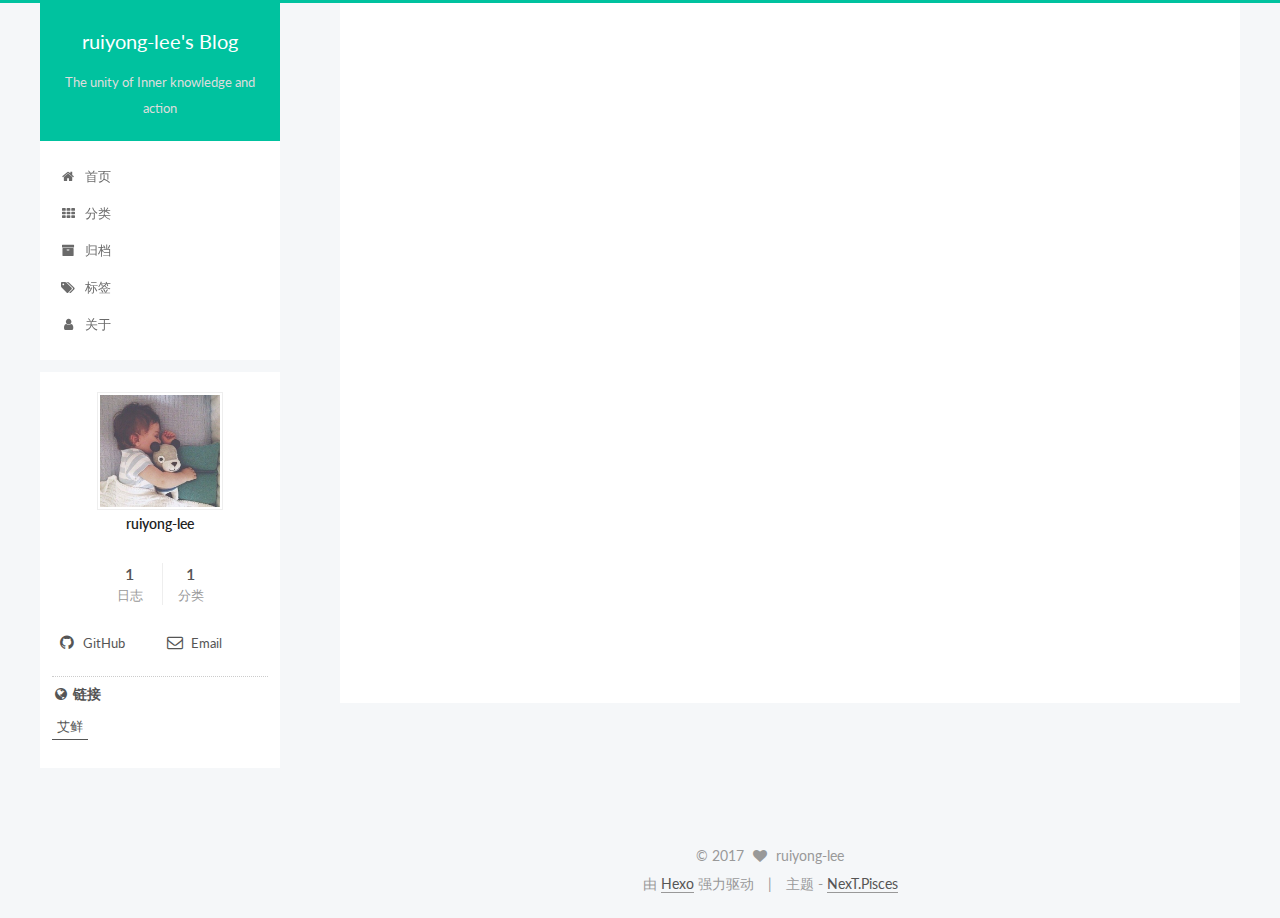
==== commit 37378d53: "Site updated: 2017-07-05 15:36:36" ====
--- a/index.html
+++ b/index.html
@@ -94,11 +94,11 @@
 
 
 <meta property="og:type" content="website">
-<meta property="og:title" content="ruiyong-lee">
+<meta property="og:title" content="ruiyong-lee&#39;s Blog">
 <meta property="og:url" content="http://yoursite.com/index.html">
-<meta property="og:site_name" content="ruiyong-lee">
+<meta property="og:site_name" content="ruiyong-lee&#39;s Blog">
 <meta name="twitter:card" content="summary">
-<meta name="twitter:title" content="ruiyong-lee">
+<meta name="twitter:title" content="ruiyong-lee&#39;s Blog">
 
 
 
@@ -132,7 +132,7 @@
 
 
 
-  <title>ruiyong-lee</title>
+  <title>ruiyong-lee's Blog</title>
   
 
 
@@ -170,12 +170,12 @@
     <div class="custom-logo-site-title">
       <a href="/"  class="brand" rel="start">
         <span class="logo-line-before"><i></i></span>
-        <span class="site-title">ruiyong-lee</span>
+        <span class="site-title">ruiyong-lee's Blog</span>
         <span class="logo-line-after"><i></i></span>
       </a>
     </div>
       
-        <p class="site-subtitle">知行合一</p>
+        <p class="site-subtitle">The unity of Inner knowledge and action</p>
       
   </div>
 
@@ -282,7 +282,7 @@
     </span>
 
     <span hidden itemprop="publisher" itemscope itemtype="http://schema.org/Organization">
-      <meta itemprop="name" content="ruiyong-lee">
+      <meta itemprop="name" content="ruiyong-lee's Blog">
     </span>
 
     
@@ -669,6 +669,10 @@
 
 
   
+    
+
+    
+  
 
 
 
--- a/css/main.css
+++ b/css/main.css
@@ -1678,7 +1678,7 @@
   width: 4px;
   height: 4px;
   border-radius: 50%;
-  background: #aaecaf;
+  background: #fc710a;
 }
 .links-of-blogroll {
   font-size: 13px;
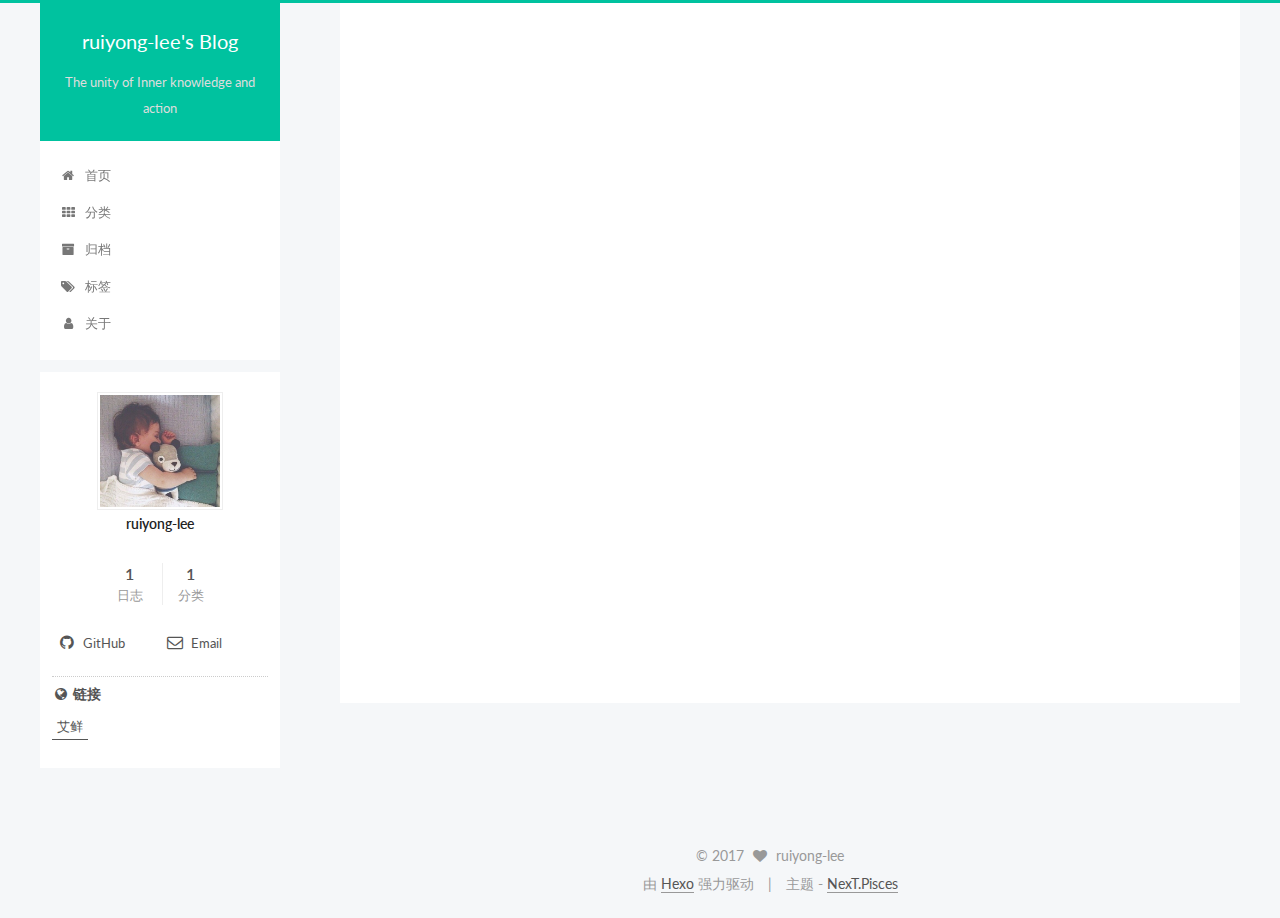
==== commit 85625272: "Site updated: 2017-07-05 15:46:06" ====
--- a/index.html
+++ b/index.html
@@ -669,10 +669,6 @@
 
 
   
-    
-
-    
-  
 
 
 
--- a/css/main.css
+++ b/css/main.css
@@ -1678,7 +1678,7 @@
   width: 4px;
   height: 4px;
   border-radius: 50%;
-  background: #fc710a;
+  background: #6c74ff;
 }
 .links-of-blogroll {
   font-size: 13px;
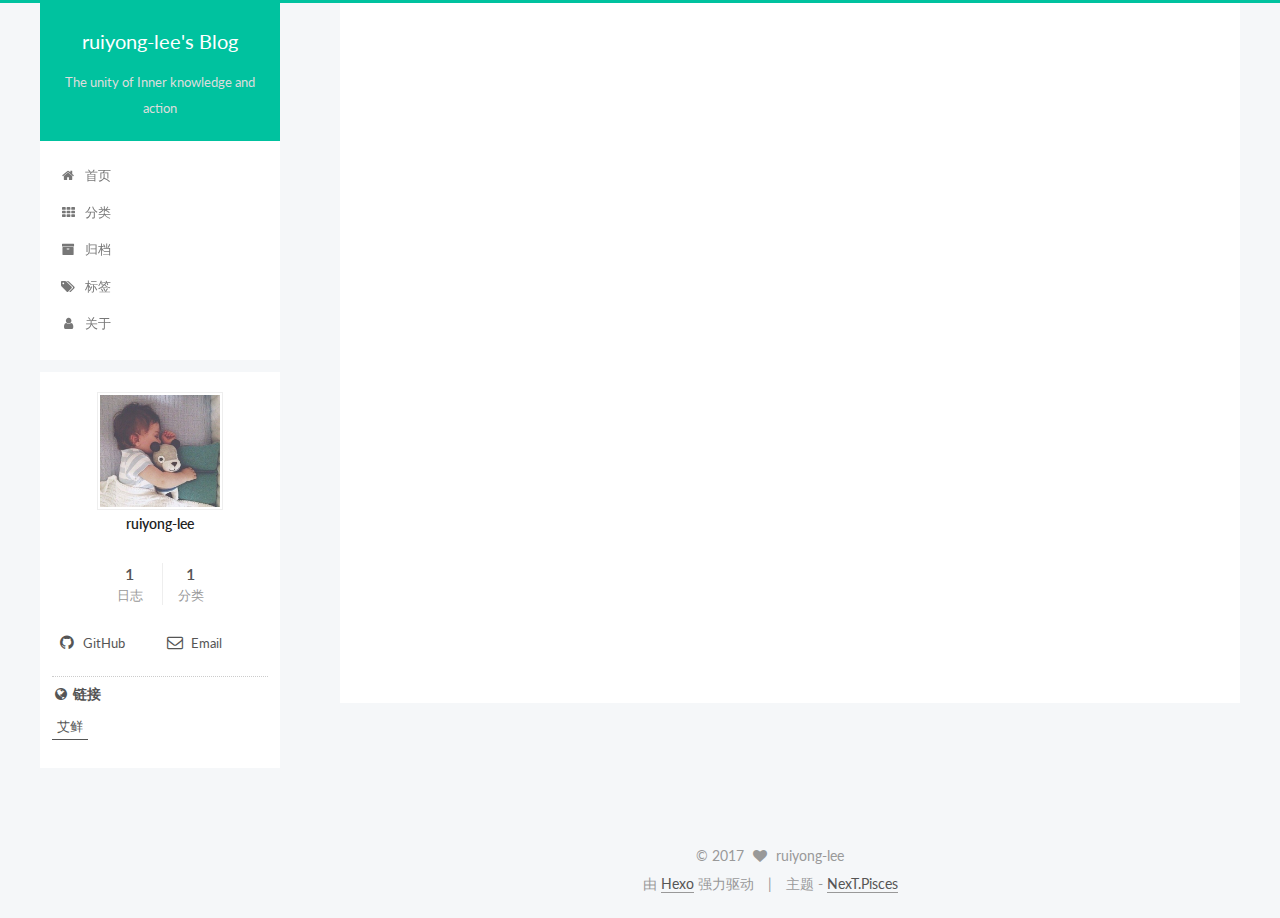
==== commit e8ae8f99: "Site updated: 2017-07-05 15:59:00" ====
--- a/index.html
+++ b/index.html
@@ -139,6 +139,16 @@
 
 
 
+  <script type="text/javascript">
+    var _hmt = _hmt || [];
+    (function() {
+      var hm = document.createElement("script");
+      hm.src = "https://hm.baidu.com/hm.js?9392be110a7f8060ae23d61b013b8909";
+      var s = document.getElementsByTagName("script")[0];
+      s.parentNode.insertBefore(hm, s);
+    })();
+  </script>
+
 
 
 
--- a/css/main.css
+++ b/css/main.css
@@ -1678,7 +1678,7 @@
   width: 4px;
   height: 4px;
   border-radius: 50%;
-  background: #6c74ff;
+  background: #53031c;
 }
 .links-of-blogroll {
   font-size: 13px;
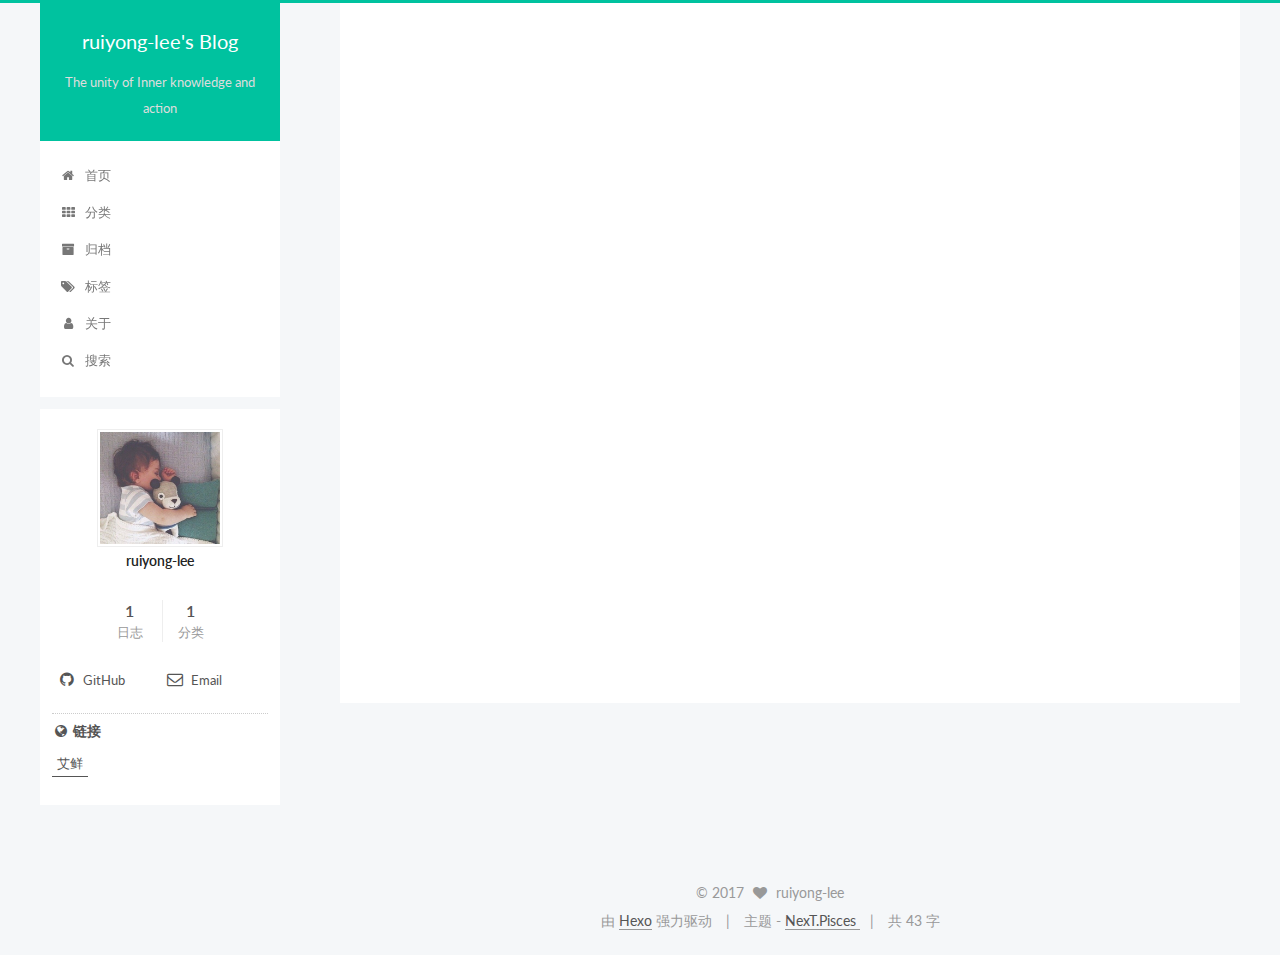
==== commit 93d256b1: "Site updated: 2017-07-05 18:11:17" ====
--- a/index.html
+++ b/index.html
@@ -256,9 +256,43 @@
       
 
       
+        <li class="menu-item menu-item-search">
+          
+            <a href="javascript:;" class="popup-trigger">
+          
+            
+              <i class="menu-item-icon fa fa-search fa-fw"></i> <br />
+            
+            搜索
+          </a>
+        </li>
+      
     </ul>
   
 
+  
+    <div class="site-search">
+      
+  <div class="popup search-popup local-search-popup">
+  <div class="local-search-header clearfix">
+    <span class="search-icon">
+      <i class="fa fa-search"></i>
+    </span>
+    <span class="popup-btn-close">
+      <i class="fa fa-times-circle"></i>
+    </span>
+    <div class="local-search-input-wrapper">
+      <input autocomplete="off"
+             placeholder="搜索..." spellcheck="false"
+             type="text" id="local-search-input">
+    </div>
+  </div>
+  <div id="local-search-result"></div>
+</div>
+
+
+
+    </div>
   
 </nav>
 
@@ -353,6 +387,17 @@
           
 
           
+          
+             <span id="/2017/07/07/hello-world/" class="leancloud_visitors" data-flag-title="Web Interesting">
+               <span class="post-meta-divider">|</span>
+               <span class="post-meta-item-icon">
+                 <i class="fa fa-eye"></i>
+               </span>
+               
+                 <span class="post-meta-item-text">阅读次数 </span>
+               
+                 <span class="leancloud-visitors-count"></span>
+             </span>
           
 
           
@@ -562,6 +607,10 @@
   </a>
 </div>
 
+<div class="total-count">
+  共 43 字
+</div>
+
 
         
 
@@ -693,11 +742,435 @@
 
   
 
-
-
-
-
-  
+  <script type="text/javascript">
+    // Popup Window;
+    var isfetched = false;
+    var isXml = true;
+    // Search DB path;
+    var search_path = "search.xml";
+    if (search_path.length === 0) {
+      search_path = "search.xml";
+    } else if (/json$/i.test(search_path)) {
+      isXml = false;
+    }
+    var path = "/" + search_path;
+    // monitor main search box;
+
+    var onPopupClose = function (e) {
+      $('.popup').hide();
+      $('#local-search-input').val('');
+      $('.search-result-list').remove();
+      $('#no-result').remove();
+      $(".local-search-pop-overlay").remove();
+      $('body').css('overflow', '');
+    }
+
+    function proceedsearch() {
+      $("body")
+        .append('<div class="search-popup-overlay local-search-pop-overlay"></div>')
+        .css('overflow', 'hidden');
+      $('.search-popup-overlay').click(onPopupClose);
+      $('.popup').toggle();
+      var $localSearchInput = $('#local-search-input');
+      $localSearchInput.attr("autocapitalize", "none");
+      $localSearchInput.attr("autocorrect", "off");
+      $localSearchInput.focus();
+    }
+
+    // search function;
+    var searchFunc = function(path, search_id, content_id) {
+      'use strict';
+
+      // start loading animation
+      $("body")
+        .append('<div class="search-popup-overlay local-search-pop-overlay">' +
+          '<div id="search-loading-icon">' +
+          '<i class="fa fa-spinner fa-pulse fa-5x fa-fw"></i>' +
+          '</div>' +
+          '</div>')
+        .css('overflow', 'hidden');
+      $("#search-loading-icon").css('margin', '20% auto 0 auto').css('text-align', 'center');
+
+      $.ajax({
+        url: path,
+        dataType: isXml ? "xml" : "json",
+        async: true,
+        success: function(res) {
+          // get the contents from search data
+          isfetched = true;
+          $('.popup').detach().appendTo('.header-inner');
+          var datas = isXml ? $("entry", res).map(function() {
+            return {
+              title: $("title", this).text(),
+              content: $("content",this).text(),
+              url: $("url" , this).text()
+            };
+          }).get() : res;
+          var input = document.getElementById(search_id);
+          var resultContent = document.getElementById(content_id);
+          var inputEventFunction = function() {
+            var searchText = input.value.trim().toLowerCase();
+            var keywords = searchText.split(/[\s\-]+/);
+            if (keywords.length > 1) {
+              keywords.push(searchText);
+            }
+            var resultItems = [];
+            if (searchText.length > 0) {
+              // perform local searching
+              datas.forEach(function(data) {
+                var isMatch = false;
+                var hitCount = 0;
+                var searchTextCount = 0;
+                var title = data.title.trim();
+                var titleInLowerCase = title.toLowerCase();
+                var content = data.content.trim().replace(/<[^>]+>/g,"");
+                var contentInLowerCase = content.toLowerCase();
+                var articleUrl = decodeURIComponent(data.url);
+                var indexOfTitle = [];
+                var indexOfContent = [];
+                // only match articles with not empty titles
+                if(title != '') {
+                  keywords.forEach(function(keyword) {
+                    function getIndexByWord(word, text, caseSensitive) {
+                      var wordLen = word.length;
+                      if (wordLen === 0) {
+                        return [];
+                      }
+                      var startPosition = 0, position = [], index = [];
+                      if (!caseSensitive) {
+                        text = text.toLowerCase();
+                        word = word.toLowerCase();
+                      }
+                      while ((position = text.indexOf(word, startPosition)) > -1) {
+                        index.push({position: position, word: word});
+                        startPosition = position + wordLen;
+                      }
+                      return index;
+                    }
+
+                    indexOfTitle = indexOfTitle.concat(getIndexByWord(keyword, titleInLowerCase, false));
+                    indexOfContent = indexOfContent.concat(getIndexByWord(keyword, contentInLowerCase, false));
+                  });
+                  if (indexOfTitle.length > 0 || indexOfContent.length > 0) {
+                    isMatch = true;
+                    hitCount = indexOfTitle.length + indexOfContent.length;
+                  }
+                }
+
+                // show search results
+
+                if (isMatch) {
+                  // sort index by position of keyword
+
+                  [indexOfTitle, indexOfContent].forEach(function (index) {
+                    index.sort(function (itemLeft, itemRight) {
+                      if (itemRight.position !== itemLeft.position) {
+                        return itemRight.position - itemLeft.position;
+                      } else {
+                        return itemLeft.word.length - itemRight.word.length;
+                      }
+                    });
+                  });
+
+                  // merge hits into slices
+
+                  function mergeIntoSlice(text, start, end, index) {
+                    var item = index[index.length - 1];
+                    var position = item.position;
+                    var word = item.word;
+                    var hits = [];
+                    var searchTextCountInSlice = 0;
+                    while (position + word.length <= end && index.length != 0) {
+                      if (word === searchText) {
+                        searchTextCountInSlice++;
+                      }
+                      hits.push({position: position, length: word.length});
+                      var wordEnd = position + word.length;
+
+                      // move to next position of hit
+
+                      index.pop();
+                      while (index.length != 0) {
+                        item = index[index.length - 1];
+                        position = item.position;
+                        word = item.word;
+                        if (wordEnd > position) {
+                          index.pop();
+                        } else {
+                          break;
+                        }
+                      }
+                    }
+                    searchTextCount += searchTextCountInSlice;
+                    return {
+                      hits: hits,
+                      start: start,
+                      end: end,
+                      searchTextCount: searchTextCountInSlice
+                    };
+                  }
+
+                  var slicesOfTitle = [];
+                  if (indexOfTitle.length != 0) {
+                    slicesOfTitle.push(mergeIntoSlice(title, 0, title.length, indexOfTitle));
+                  }
+
+                  var slicesOfContent = [];
+                  while (indexOfContent.length != 0) {
+                    var item = indexOfContent[indexOfContent.length - 1];
+                    var position = item.position;
+                    var word = item.word;
+                    // cut out 100 characters
+                    var start = position - 20;
+                    var end = position + 80;
+                    if(start < 0){
+                      start = 0;
+                    }
+                    if (end < position + word.length) {
+                      end = position + word.length;
+                    }
+                    if(end > content.length){
+                      end = content.length;
+                    }
+                    slicesOfContent.push(mergeIntoSlice(content, start, end, indexOfContent));
+                  }
+
+                  // sort slices in content by search text's count and hits' count
+
+                  slicesOfContent.sort(function (sliceLeft, sliceRight) {
+                    if (sliceLeft.searchTextCount !== sliceRight.searchTextCount) {
+                      return sliceRight.searchTextCount - sliceLeft.searchTextCount;
+                    } else if (sliceLeft.hits.length !== sliceRight.hits.length) {
+                      return sliceRight.hits.length - sliceLeft.hits.length;
+                    } else {
+                      return sliceLeft.start - sliceRight.start;
+                    }
+                  });
+
+                  // select top N slices in content
+
+                  var upperBound = parseInt('1');
+                  if (upperBound >= 0) {
+                    slicesOfContent = slicesOfContent.slice(0, upperBound);
+                  }
+
+                  // highlight title and content
+
+                  function highlightKeyword(text, slice) {
+                    var result = '';
+                    var prevEnd = slice.start;
+                    slice.hits.forEach(function (hit) {
+                      result += text.substring(prevEnd, hit.position);
+                      var end = hit.position + hit.length;
+                      result += '<b class="search-keyword">' + text.substring(hit.position, end) + '</b>';
+                      prevEnd = end;
+                    });
+                    result += text.substring(prevEnd, slice.end);
+                    return result;
+                  }
+
+                  var resultItem = '';
+
+                  if (slicesOfTitle.length != 0) {
+                    resultItem += "<li><a href='" + articleUrl + "' class='search-result-title'>" + highlightKeyword(title, slicesOfTitle[0]) + "</a>";
+                  } else {
+                    resultItem += "<li><a href='" + articleUrl + "' class='search-result-title'>" + title + "</a>";
+                  }
+
+                  slicesOfContent.forEach(function (slice) {
+                    resultItem += "<a href='" + articleUrl + "'>" +
+                      "<p class=\"search-result\">" + highlightKeyword(content, slice) +
+                      "...</p>" + "</a>";
+                  });
+
+                  resultItem += "</li>";
+                  resultItems.push({
+                    item: resultItem,
+                    searchTextCount: searchTextCount,
+                    hitCount: hitCount,
+                    id: resultItems.length
+                  });
+                }
+              })
+            };
+            if (keywords.length === 1 && keywords[0] === "") {
+              resultContent.innerHTML = '<div id="no-result"><i class="fa fa-search fa-5x" /></div>'
+            } else if (resultItems.length === 0) {
+              resultContent.innerHTML = '<div id="no-result"><i class="fa fa-frown-o fa-5x" /></div>'
+            } else {
+              resultItems.sort(function (resultLeft, resultRight) {
+                if (resultLeft.searchTextCount !== resultRight.searchTextCount) {
+                  return resultRight.searchTextCount - resultLeft.searchTextCount;
+                } else if (resultLeft.hitCount !== resultRight.hitCount) {
+                  return resultRight.hitCount - resultLeft.hitCount;
+                } else {
+                  return resultRight.id - resultLeft.id;
+                }
+              });
+              var searchResultList = '<ul class=\"search-result-list\">';
+              resultItems.forEach(function (result) {
+                searchResultList += result.item;
+              })
+              searchResultList += "</ul>";
+              resultContent.innerHTML = searchResultList;
+            }
+          }
+
+          if ('auto' === 'auto') {
+            input.addEventListener('input', inputEventFunction);
+          } else {
+            $('.search-icon').click(inputEventFunction);
+            input.addEventListener('keypress', function (event) {
+              if (event.keyCode === 13) {
+                inputEventFunction();
+              }
+            });
+          }
+
+          // remove loading animation
+          $(".local-search-pop-overlay").remove();
+          $('body').css('overflow', '');
+
+          proceedsearch();
+        }
+      });
+    }
+
+    // handle and trigger popup window;
+    $('.popup-trigger').click(function(e) {
+      e.stopPropagation();
+      if (isfetched === false) {
+        searchFunc(path, 'local-search-input', 'local-search-result');
+      } else {
+        proceedsearch();
+      };
+    });
+
+    $('.popup-btn-close').click(onPopupClose);
+    $('.popup').click(function(e){
+      e.stopPropagation();
+    });
+    $(document).on('keyup', function (event) {
+      var shouldDismissSearchPopup = event.which === 27 &&
+        $('.search-popup').is(':visible');
+      if (shouldDismissSearchPopup) {
+        onPopupClose();
+      }
+    });
+  </script>
+
+
+
+
+
+  
+
+  
+  <script src="https://cdn1.lncld.net/static/js/av-core-mini-0.6.1.js"></script>
+  <script>AV.initialize("QzzbhIQJFwbImh5aeERPLjh0-gzGzoHsz", "A3j17dYY9ifzCjFleaAeS7hv");</script>
+  <script>
+    function showTime(Counter) {
+      var query = new AV.Query(Counter);
+      var entries = [];
+      var $visitors = $(".leancloud_visitors");
+
+      $visitors.each(function () {
+        entries.push( $(this).attr("id").trim() );
+      });
+
+      query.containedIn('url', entries);
+      query.find()
+        .done(function (results) {
+          var COUNT_CONTAINER_REF = '.leancloud-visitors-count';
+
+          if (results.length === 0) {
+            $visitors.find(COUNT_CONTAINER_REF).text(0);
+            return;
+          }
+
+          for (var i = 0; i < results.length; i++) {
+            var item = results[i];
+            var url = item.get('url');
+            var time = item.get('time');
+            var element = document.getElementById(url);
+
+            $(element).find(COUNT_CONTAINER_REF).text(time);
+          }
+          for(var i = 0; i < entries.length; i++) {
+            var url = entries[i];
+            var element = document.getElementById(url);
+            var countSpan = $(element).find(COUNT_CONTAINER_REF);
+            if( countSpan.text() == '') {
+              countSpan.text(0);
+            }
+          }
+        })
+        .fail(function (object, error) {
+          console.log("Error: " + error.code + " " + error.message);
+        });
+    }
+
+    function addCount(Counter) {
+      var $visitors = $(".leancloud_visitors");
+      var url = $visitors.attr('id').trim();
+      var title = $visitors.attr('data-flag-title').trim();
+      var query = new AV.Query(Counter);
+
+      query.equalTo("url", url);
+      query.find({
+        success: function(results) {
+          if (results.length > 0) {
+            var counter = results[0];
+            counter.fetchWhenSave(true);
+            counter.increment("time");
+            counter.save(null, {
+              success: function(counter) {
+                var $element = $(document.getElementById(url));
+                $element.find('.leancloud-visitors-count').text(counter.get('time'));
+              },
+              error: function(counter, error) {
+                console.log('Failed to save Visitor num, with error message: ' + error.message);
+              }
+            });
+          } else {
+            var newcounter = new Counter();
+            /* Set ACL */
+            var acl = new AV.ACL();
+            acl.setPublicReadAccess(true);
+            acl.setPublicWriteAccess(true);
+            newcounter.setACL(acl);
+            /* End Set ACL */
+            newcounter.set("title", title);
+            newcounter.set("url", url);
+            newcounter.set("time", 1);
+            newcounter.save(null, {
+              success: function(newcounter) {
+                var $element = $(document.getElementById(url));
+                $element.find('.leancloud-visitors-count').text(newcounter.get('time'));
+              },
+              error: function(newcounter, error) {
+                console.log('Failed to create');
+              }
+            });
+          }
+        },
+        error: function(error) {
+          console.log('Error:' + error.code + " " + error.message);
+        }
+      });
+    }
+
+    $(function() {
+      var Counter = AV.Object.extend("Counter");
+      if ($('.leancloud_visitors').length == 1) {
+        addCount(Counter);
+      } else if ($('.post-title-link').length > 1) {
+        showTime(Counter);
+      }
+    });
+  </script>
+
+
 
   
 
--- a/css/main.css
+++ b/css/main.css
@@ -1122,6 +1122,13 @@
   -o-transform: rotate(30deg);
   transform: rotate(30deg);
 }
+.post-footer .post-copyright {
+  margin: 2em 0 0;
+  padding: 0.5em 1em;
+  border-left: 3px solid #00c29f;
+  background-color: #f9f9f9;
+  list-style: none;
+}
 .posts-expand {
   padding-top: 40px;
 }
@@ -1678,7 +1685,7 @@
   width: 4px;
   height: 4px;
   border-radius: 50%;
-  background: #53031c;
+  background: #4e20ff;
 }
 .links-of-blogroll {
   font-size: 13px;
@@ -1804,13 +1811,16 @@
   margin: 0 5px;
 }
 .powered-by,
+.total-count,
 .theme-info {
   display: inline-block;
 }
-.powered-by {
+.powered-by,
+.theme-info {
   margin-right: 10px;
 }
-.powered-by::after {
+.powered-by::after,
+.theme-info::after {
   content: "|";
   padding-left: 10px;
 }
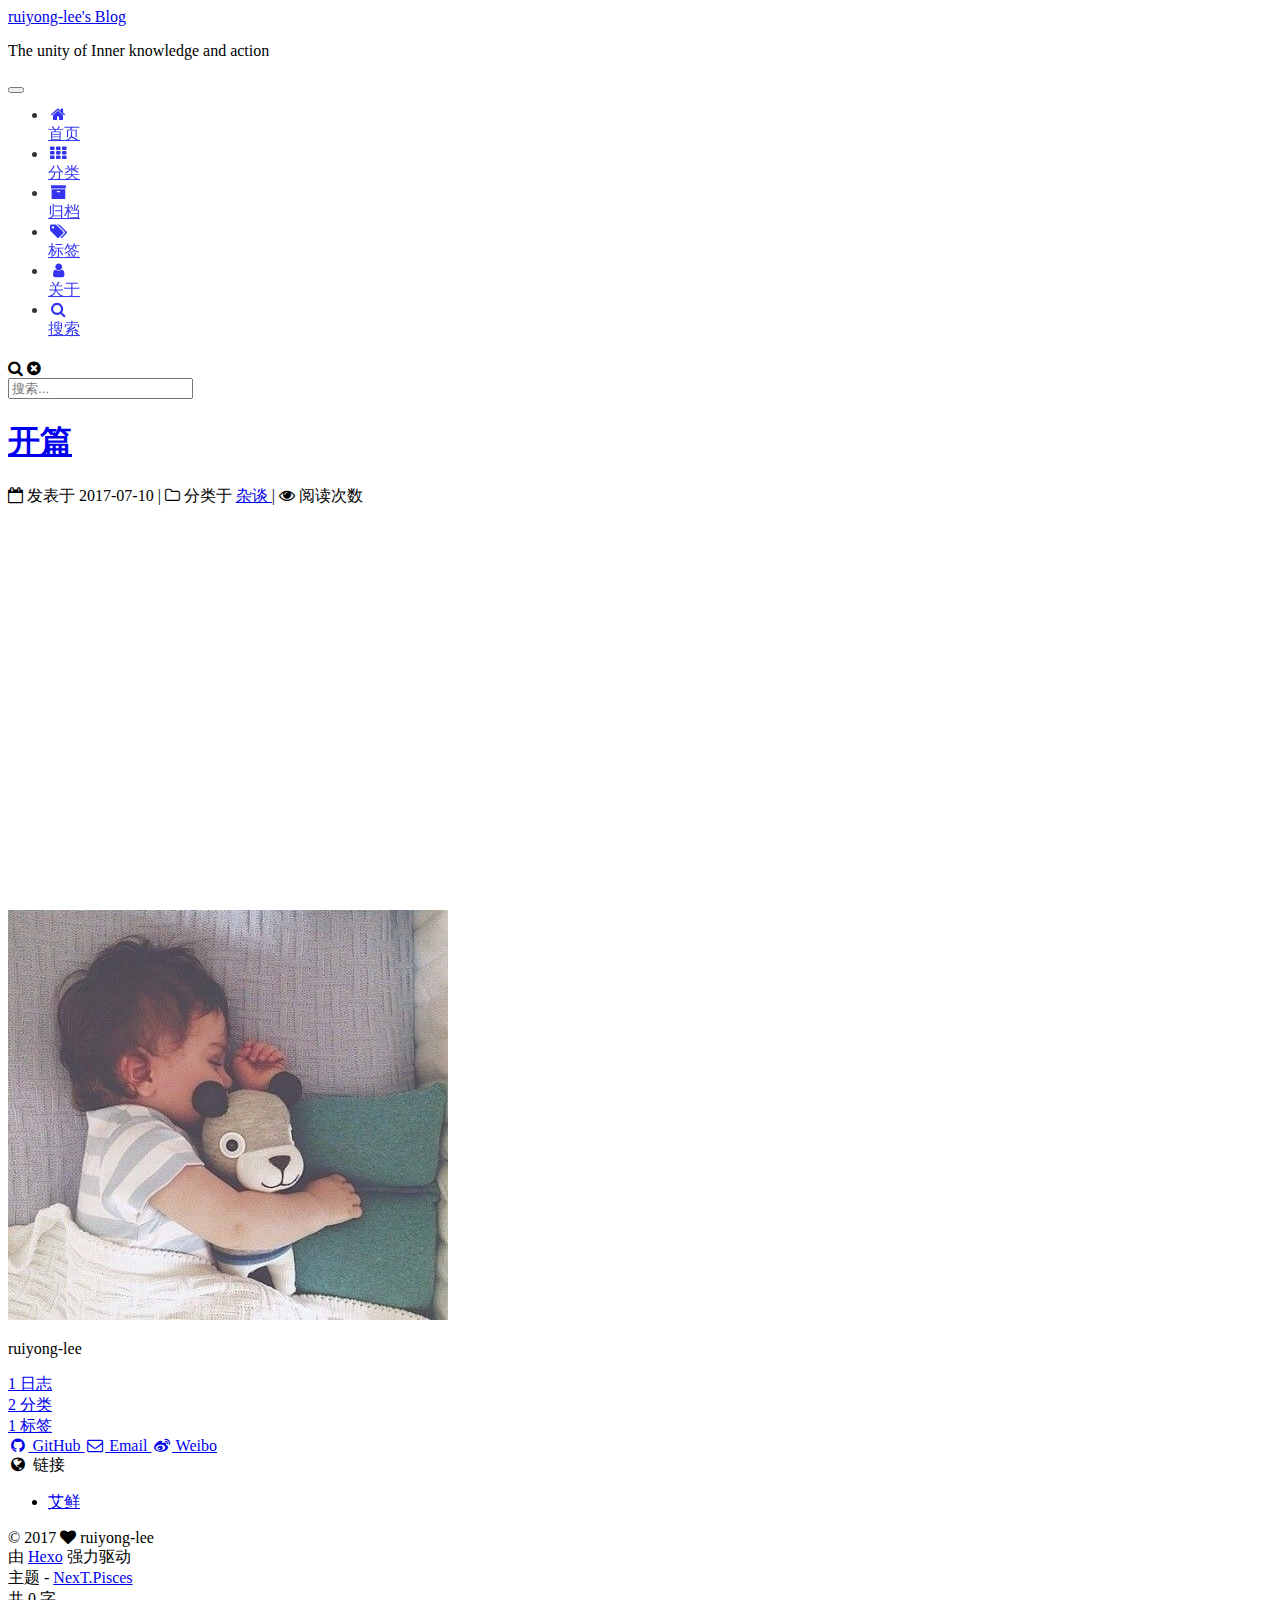
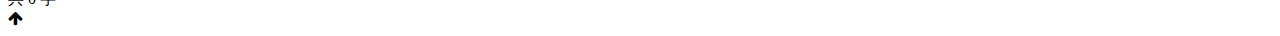
==== commit 9e9d54b6: "Site updated: 2017-10-11 17:58:47" ====
--- a/index.html
+++ b/index.html
@@ -317,7 +317,7 @@
   
 
   <article class="post post-type-normal " itemscope itemtype="http://schema.org/Article">
-    <link itemprop="mainEntityOfPage" href="http://yoursite.com/2017/07/07/hello-world/">
+    <link itemprop="mainEntityOfPage" href="http://yoursite.com/2017/07/10/开篇/">
 
     <span hidden itemprop="author" itemscope itemtype="http://schema.org/Person">
       <meta itemprop="name" content="ruiyong-lee">
@@ -336,7 +336,7 @@
         
           <h1 class="post-title" itemprop="name headline">
                 
-                <a class="post-title-link" href="/2017/07/07/hello-world/" itemprop="url">Web Interesting</a></h1>
+                <a class="post-title-link" href="/2017/07/10/开篇/" itemprop="url">开篇</a></h1>
         
 
         <div class="post-meta">
@@ -348,8 +348,8 @@
               
                 <span class="post-meta-item-text">发表于</span>
               
-              <time title="创建于" itemprop="dateCreated datePublished" datetime="2017-07-07T12:39:04+08:00">
-                2017-07-07
+              <time title="创建于" itemprop="dateCreated datePublished" datetime="2017-07-10T11:10:00+08:00">
+                2017-07-10
               </time>
             
 
@@ -371,8 +371,8 @@
               
               
                 <span itemprop="about" itemscope itemtype="http://schema.org/Thing">
-                  <a href="/categories/有句话，不知当讲不当讲/" itemprop="url" rel="index">
-                    <span itemprop="name">有句话，不知当讲不当讲</span>
+                  <a href="/categories/杂谈/" itemprop="url" rel="index">
+                    <span itemprop="name">杂谈</span>
                   </a>
                 </span>
 
@@ -388,7 +388,7 @@
 
           
           
-             <span id="/2017/07/07/hello-world/" class="leancloud_visitors" data-flag-title="Web Interesting">
+             <span id="/2017/07/10/开篇/" class="leancloud_visitors" data-flag-title="开篇">
                <span class="post-meta-divider">|</span>
                <span class="post-meta-item-icon">
                  <i class="fa fa-eye"></i>
@@ -418,9 +418,7 @@
       
         
           
-            <p>Welcome to <a href="https://hexo.io/" target="_blank" rel="external">Hexo</a>! This is your very first post. Check <a href="https://hexo.io/docs/" target="_blank" rel="external">documentation</a> for more info. If you get any problems when using Hexo, you can find the answer in <a href="https://hexo.io/docs/troubleshooting.html" target="_blank" rel="external">troubleshooting</a> or you can ask me on <a href="https://github.com/hexojs/hexo/issues" target="_blank" rel="external">GitHub</a>.</p>
-<h2 id="Web-Interesting"><a href="#Web-Interesting" class="headerlink" title="Web Interesting"></a>Web Interesting</h2><h3 id="Web-Interesting-1"><a href="#Web-Interesting-1" class="headerlink" title="Web Interesting"></a>Web Interesting</h3><figure class="highlight bash"><table><tr><td class="gutter"><pre><div class="line">1</div></pre></td><td class="code"><pre><div class="line">Web Interesting</div></pre></td></tr></table></figure>
-
+            
           
         
       
@@ -510,12 +508,21 @@
             
             <div class="site-state-item site-state-categories">
               <a href="/categories/index.html">
-                <span class="site-state-item-count">1</span>
+                <span class="site-state-item-count">2</span>
                 <span class="site-state-item-name">分类</span>
               </a>
             </div>
           
 
+          
+            
+            
+            <div class="site-state-item site-state-tags">
+              <a href="/tags/index.html">
+                <span class="site-state-item-count">1</span>
+                <span class="site-state-item-name">标签</span>
+              </a>
+            </div>
           
 
         </nav>
@@ -540,6 +547,15 @@
                     <i class="fa fa-fw fa-envelope-o"></i>
                   
                   Email
+                </a>
+              </span>
+            
+              <span class="links-of-author-item">
+                <a href="http://weibo.com/lry210" target="_blank" title="Weibo">
+                  
+                    <i class="fa fa-fw fa-weibo"></i>
+                  
+                  Weibo
                 </a>
               </span>
             
@@ -608,7 +624,7 @@
 </div>
 
 <div class="total-count">
-  共 43 字
+  共 0 字
 </div>
 
 
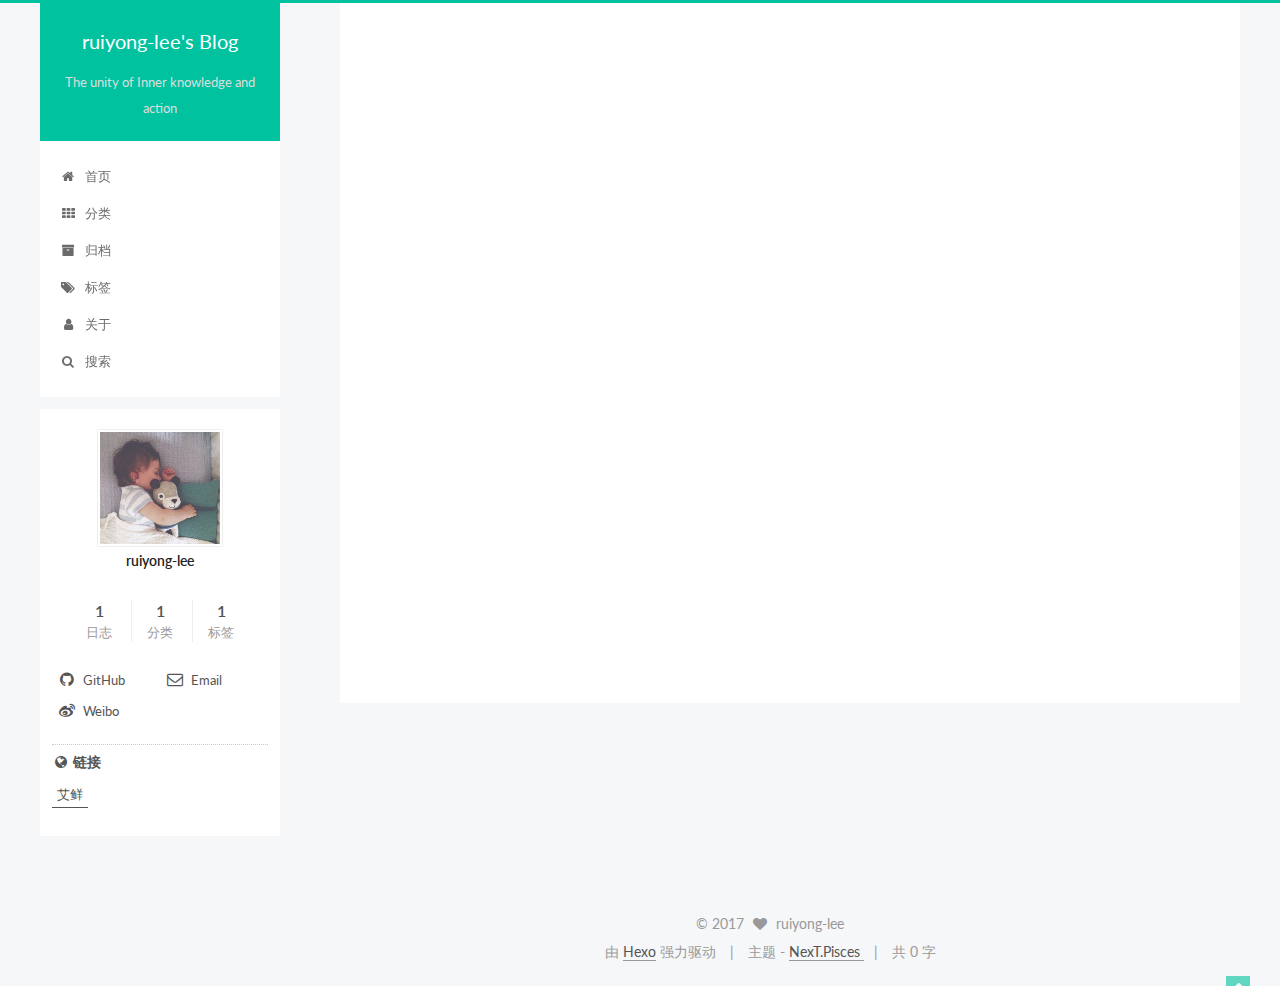
==== commit a0182e3d: "Site updated: 2017-10-11 18:00:47" ====
--- a/index.html
+++ b/index.html
@@ -508,7 +508,7 @@
             
             <div class="site-state-item site-state-categories">
               <a href="/categories/index.html">
-                <span class="site-state-item-count">2</span>
+                <span class="site-state-item-count">1</span>
                 <span class="site-state-item-name">分类</span>
               </a>
             </div>
--- a/css/main.css
+++ b/css/main.css
@@ -0,0 +1,2864 @@
+/* normalize.css v3.0.2 | MIT License | git.io/normalize */
+html {
+  font-family: sans-serif; /* 1 */
+  -ms-text-size-adjust: 100%; /* 2 */
+  -webkit-text-size-adjust: 100%; /* 2 */
+}
+body {
+  margin: 0;
+}
+article,
+aside,
+details,
+figcaption,
+figure,
+footer,
+header,
+hgroup,
+main,
+menu,
+nav,
+section,
+summary {
+  display: block;
+}
+audio,
+canvas,
+progress,
+video {
+  display: inline-block; /* 1 */
+  vertical-align: baseline; /* 2 */
+}
+audio:not([controls]) {
+  display: none;
+  height: 0;
+}
+[hidden],
+template {
+  display: none;
+}
+a {
+  background-color: transparent;
+}
+a:active,
+a:hover {
+  outline: 0;
+}
+abbr[title] {
+  border-bottom: 1px dotted;
+}
+b,
+strong {
+  font-weight: bold;
+}
+dfn {
+  font-style: italic;
+}
+h1 {
+  font-size: 2em;
+  margin: 0.67em 0;
+}
+mark {
+  background: #ff0;
+  color: #000;
+}
+small {
+  font-size: 80%;
+}
+sub,
+sup {
+  font-size: 75%;
+  line-height: 0;
+  position: relative;
+  vertical-align: baseline;
+}
+sup {
+  top: -0.5em;
+}
+sub {
+  bottom: -0.25em;
+}
+img {
+  border: 0;
+}
+svg:not(:root) {
+  overflow: hidden;
+}
+figure {
+  margin: 1em 40px;
+}
+hr {
+  -moz-box-sizing: content-box;
+  box-sizing: content-box;
+  height: 0;
+}
+pre {
+  overflow: auto;
+}
+code,
+kbd,
+pre,
+samp {
+  font-family: monospace, monospace;
+  font-size: 1em;
+}
+button,
+input,
+optgroup,
+select,
+textarea {
+  color: inherit; /* 1 */
+  font: inherit; /* 2 */
+  margin: 0; /* 3 */
+}
+button {
+  overflow: visible;
+}
+button,
+select {
+  text-transform: none;
+}
+button,
+html input[type="button"],
+input[type="reset"],
+input[type="submit"] {
+  -webkit-appearance: button; /* 2 */
+  cursor: pointer; /* 3 */
+}
+button[disabled],
+html input[disabled] {
+  cursor: default;
+}
+button::-moz-focus-inner,
+input::-moz-focus-inner {
+  border: 0;
+  padding: 0;
+}
+input {
+  line-height: normal;
+}
+input[type="checkbox"],
+input[type="radio"] {
+  box-sizing: border-box; /* 1 */
+  padding: 0; /* 2 */
+}
+input[type="number"]::-webkit-inner-spin-button,
+input[type="number"]::-webkit-outer-spin-button {
+  height: auto;
+}
+input[type="search"] {
+  -webkit-appearance: textfield; /* 1 */
+  -moz-box-sizing: content-box;
+  -webkit-box-sizing: content-box; /* 2 */
+  box-sizing: content-box;
+}
+input[type="search"]::-webkit-search-cancel-button,
+input[type="search"]::-webkit-search-decoration {
+  -webkit-appearance: none;
+}
+fieldset {
+  border: 1px solid #c0c0c0;
+  margin: 0 2px;
+  padding: 0.35em 0.625em 0.75em;
+}
+legend {
+  border: 0; /* 1 */
+  padding: 0; /* 2 */
+}
+textarea {
+  overflow: auto;
+}
+optgroup {
+  font-weight: bold;
+}
+table {
+  border-collapse: collapse;
+  border-spacing: 0;
+}
+td,
+th {
+  padding: 0;
+}
+::selection {
+  background: #262a30;
+  color: #fff;
+}
+body {
+  position: relative;
+  font-family: 'Lato', "PingFang SC", "Microsoft YaHei", sans-serif;
+  font-size: 14px;
+  line-height: 2;
+  color: #555;
+  background: #f5f7f9;
+}
+@media (max-width: 767px) {
+  body {
+    padding-right: 0 !important;
+  }
+}
+@media (min-width: 768px) and (max-width: 991px) {
+  body {
+    padding-right: 0 !important;
+  }
+}
+@media (min-width: 1600px) {
+  body {
+    font-size: 16px;
+  }
+}
+h1,
+h2,
+h3,
+h4,
+h5,
+h6 {
+  margin: 0;
+  padding: 0;
+  font-weight: bold;
+  line-height: 1.5;
+  font-family: 'Lato', "PingFang SC", "Microsoft YaHei", sans-serif;
+}
+h2,
+h3,
+h4,
+h5,
+h6 {
+  margin: 20px 0 15px;
+}
+h1 {
+  font-size: 22px;
+}
+@media (max-width: 767px) {
+  h1 {
+    font-size: 18px;
+  }
+}
+h2 {
+  font-size: 20px;
+}
+@media (max-width: 767px) {
+  h2 {
+    font-size: 16px;
+  }
+}
+h3 {
+  font-size: 18px;
+}
+@media (max-width: 767px) {
+  h3 {
+    font-size: 14px;
+  }
+}
+h4 {
+  font-size: 16px;
+}
+@media (max-width: 767px) {
+  h4 {
+    font-size: 12px;
+  }
+}
+h5 {
+  font-size: 14px;
+}
+@media (max-width: 767px) {
+  h5 {
+    font-size: 10px;
+  }
+}
+h6 {
+  font-size: 12px;
+}
+@media (max-width: 767px) {
+  h6 {
+    font-size: 8px;
+  }
+}
+p {
+  margin: 0 0 25px 0;
+}
+a {
+  color: #555;
+  text-decoration: none;
+  border-bottom: 1px solid #999;
+  word-wrap: break-word;
+}
+a:hover {
+  color: #222;
+  border-bottom-color: #222;
+}
+blockquote {
+  margin: 0;
+  padding: 0;
+}
+img {
+  display: block;
+  margin: auto;
+  max-width: 100%;
+  height: auto;
+}
+hr {
+  margin: 40px 0;
+  height: 3px;
+  border: none;
+  background-color: #ddd;
+  background-image: repeating-linear-gradient(-45deg, #fff, #fff 4px, transparent 4px, transparent 8px);
+}
+blockquote {
+  padding: 0 15px;
+  color: #666;
+  border-left: 4px solid #ddd;
+}
+blockquote cite::before {
+  content: "-";
+  padding: 0 5px;
+}
+dt {
+  font-weight: 700;
+}
+dd {
+  margin: 0;
+  padding: 0;
+}
+.text-left {
+  text-align: left;
+}
+.text-center {
+  text-align: center;
+}
+.text-right {
+  text-align: right;
+}
+.text-justify {
+  text-align: justify;
+}
+.text-nowrap {
+  white-space: nowrap;
+}
+.text-lowercase {
+  text-transform: lowercase;
+}
+.text-uppercase {
+  text-transform: uppercase;
+}
+.text-capitalize {
+  text-transform: capitalize;
+}
+.center-block {
+  display: block;
+  margin-left: auto;
+  margin-right: auto;
+}
+.clearfix:before,
+.clearfix:after {
+  content: " ";
+  display: table;
+}
+.clearfix:after {
+  clear: both;
+}
+.pullquote {
+  width: 45%;
+}
+.pullquote.left {
+  float: left;
+  margin-left: 5px;
+  margin-right: 10px;
+}
+.pullquote.right {
+  float: right;
+  margin-left: 10px;
+  margin-right: 5px;
+}
+.affix.affix.affix {
+  position: fixed;
+}
+.translation {
+  margin-top: -20px;
+  font-size: 14px;
+  color: #999;
+}
+.scrollbar-measure {
+  width: 100px;
+  height: 100px;
+  overflow: scroll;
+  position: absolute;
+  top: -9999px;
+}
+.use-motion .motion-element {
+  opacity: 0;
+}
+table {
+  margin: 20px 0;
+  width: 100%;
+  border-collapse: collapse;
+  border-spacing: 0;
+  border: 1px solid #ddd;
+  font-size: 14px;
+  table-layout: fixed;
+  word-wrap: break-all;
+}
+table>tbody>tr:nth-of-type(odd) {
+  background-color: #f9f9f9;
+}
+table>tbody>tr:hover {
+  background-color: #f5f5f5;
+}
+caption,
+th,
+td {
+  padding: 8px;
+  text-align: left;
+  vertical-align: middle;
+  font-weight: normal;
+}
+th,
+td {
+  border-bottom: 3px solid #ddd;
+  border-right: 1px solid #eee;
+}
+th {
+  padding-bottom: 10px;
+  font-weight: 700;
+}
+td {
+  border-bottom-width: 1px;
+}
+html,
+body {
+  height: 100%;
+}
+.container {
+  position: relative;
+  min-height: 100%;
+}
+.header-inner {
+  margin: 0 auto;
+  padding: 100px 0 70px;
+  width: 900px;
+}
+@media (min-width: 1600px) {
+  .container .header-inner {
+    width: 1080px;
+  }
+}
+.main {
+  padding-bottom: 150px;
+}
+.main-inner {
+  margin: 0 auto;
+  width: 900px;
+}
+@media (min-width: 1600px) {
+  .container .main-inner {
+    width: 1080px;
+  }
+}
+.footer {
+  position: absolute;
+  left: 0;
+  bottom: 0;
+  width: 100%;
+  min-height: 50px;
+}
+.footer-inner {
+  box-sizing: border-box;
+  margin: 20px auto;
+  width: 900px;
+}
+@media (min-width: 1600px) {
+  .container .footer-inner {
+    width: 1080px;
+  }
+}
+pre,
+.highlight {
+  overflow: auto;
+  margin: 20px 0;
+  padding: 0;
+  font-size: 13px;
+  color: #4d4d4c;
+  background: #f7f7f7;
+  line-height: 1.6;
+}
+pre,
+code {
+  font-family: consolas, Menlo, "PingFang SC", "Microsoft YaHei", monospace;
+}
+code {
+  padding: 2px 4px;
+  word-wrap: break-word;
+  color: #555;
+  background: #eee;
+  border-radius: 3px;
+  font-size: 13px;
+}
+pre code {
+  padding: 0;
+  color: #4d4d4c;
+  background: none;
+  text-shadow: none;
+}
+.highlight {
+  border-radius: 1px;
+}
+.highlight pre {
+  border: none;
+  margin: 0;
+  padding: 10px 0;
+}
+.highlight table {
+  margin: 0;
+  width: auto;
+  border: none;
+}
+.highlight td {
+  border: none;
+  padding: 0;
+}
+.highlight figcaption {
+  font-size: 1em;
+  color: #4d4d4c;
+  line-height: 1em;
+  margin-bottom: 1em;
+}
+.highlight figcaption:before,
+.highlight figcaption:after {
+  content: " ";
+  display: table;
+}
+.highlight figcaption:after {
+  clear: both;
+}
+.highlight figcaption a {
+  float: right;
+  color: #4d4d4c;
+}
+.highlight figcaption a:hover {
+  border-bottom-color: #4d4d4c;
+}
+.highlight .gutter pre {
+  padding-left: 10px;
+  padding-right: 10px;
+  color: #869194;
+  text-align: right;
+  background-color: #eff2f3;
+}
+.highlight .code pre {
+  width: 100%;
+  padding-left: 10px;
+  padding-right: 10px;
+  background-color: #f7f7f7;
+}
+.highlight .line {
+  height: 20px;
+}
+.gutter {
+  -webkit-user-select: none;
+  -moz-user-select: none;
+  -ms-user-select: none;
+  user-select: none;
+}
+.gist table {
+  width: auto;
+}
+.gist table td {
+  border: none;
+}
+pre .deletion {
+  background: #fdd;
+}
+pre .addition {
+  background: #dfd;
+}
+pre .meta {
+  color: #8959a8;
+}
+pre .comment {
+  color: #8e908c;
+}
+pre .variable,
+pre .attribute,
+pre .tag,
+pre .regexp,
+pre .ruby .constant,
+pre .xml .tag .title,
+pre .xml .pi,
+pre .xml .doctype,
+pre .html .doctype,
+pre .css .id,
+pre .css .class,
+pre .css .pseudo {
+  color: #c82829;
+}
+pre .number,
+pre .preprocessor,
+pre .built_in,
+pre .literal,
+pre .params,
+pre .constant,
+pre .command {
+  color: #f5871f;
+}
+pre .ruby .class .title,
+pre .css .rules .attribute,
+pre .string,
+pre .value,
+pre .inheritance,
+pre .header,
+pre .ruby .symbol,
+pre .xml .cdata,
+pre .special,
+pre .number,
+pre .formula {
+  color: #718c00;
+}
+pre .title,
+pre .css .hexcolor {
+  color: #3e999f;
+}
+pre .function,
+pre .python .decorator,
+pre .python .title,
+pre .ruby .function .title,
+pre .ruby .title .keyword,
+pre .perl .sub,
+pre .javascript .title,
+pre .coffeescript .title {
+  color: #4271ae;
+}
+pre .keyword,
+pre .javascript .function {
+  color: #8959a8;
+}
+.full-image.full-image.full-image {
+  border: none;
+  max-width: 100%;
+  width: auto;
+  margin: 20px auto;
+}
+@media (min-width: 992px) {
+  .full-image.full-image.full-image {
+    max-width: none;
+    width: 118%;
+    margin: 0 -9%;
+  }
+}
+.blockquote-center,
+.page-home .post-type-quote blockquote,
+.page-post-detail .post-type-quote blockquote {
+  position: relative;
+  margin: 40px 0;
+  padding: 0;
+  border-left: none;
+  text-align: center;
+}
+.blockquote-center::before,
+.page-home .post-type-quote blockquote::before,
+.page-post-detail .post-type-quote blockquote::before,
+.blockquote-center::after,
+.page-home .post-type-quote blockquote::after,
+.page-post-detail .post-type-quote blockquote::after {
+  position: absolute;
+  content: ' ';
+  display: block;
+  width: 100%;
+  height: 24px;
+  opacity: 0.2;
+  background-repeat: no-repeat;
+  background-position: 0 -6px;
+  background-size: 22px 22px;
+}
+.blockquote-center::before,
+.page-home .post-type-quote blockquote::before,
+.page-post-detail .post-type-quote blockquote::before {
+  top: -20px;
+  background-image: url("../images/quote-l.svg");
+  border-top: 1px solid #ccc;
+}
+.blockquote-center::after,
+.page-home .post-type-quote blockquote::after,
+.page-post-detail .post-type-quote blockquote::after {
+  bottom: -20px;
+  background-image: url("../images/quote-r.svg");
+  border-bottom: 1px solid #ccc;
+  background-position: 100% 8px;
+}
+.blockquote-center p,
+.page-home .post-type-quote blockquote p,
+.page-post-detail .post-type-quote blockquote p,
+.blockquote-center div,
+.page-home .post-type-quote blockquote div,
+.page-post-detail .post-type-quote blockquote div {
+  text-align: center;
+}
+.post .post-body .group-picture img {
+  box-sizing: border-box;
+  padding: 0 3px;
+  border: none;
+}
+.post .group-picture-row {
+  overflow: hidden;
+  margin-top: 6px;
+}
+.post .group-picture-row:first-child {
+  margin-top: 0;
+}
+.post .group-picture-column {
+  float: left;
+}
+.page-post-detail .post-body .group-picture-column {
+  float: none;
+  margin-top: 10px;
+  width: auto !important;
+}
+.page-post-detail .post-body .group-picture-column img {
+  margin: 0 auto;
+}
+.page-archive .group-picture-container {
+  overflow: hidden;
+}
+.page-archive .group-picture-row {
+  float: left;
+}
+.page-archive .group-picture-row:first-child {
+  margin-top: 6px;
+}
+.page-archive .group-picture-column {
+  max-width: 150px;
+  max-height: 150px;
+}
+.note {
+  padding: 20px;
+  margin: 20px 0;
+  border: 1px solid #eee;
+  border-left-width: 5px;
+  border-radius: 3px;
+}
+.note h2,
+.note h3,
+.note h4,
+.note h5,
+.note h6 {
+  margin-top: 0;
+  margin-bottom: 5px;
+  padding-top: 0 !important;
+}
+.note p:last-child {
+  margin-bottom: 0;
+}
+.note code {
+  border-radius: 3px;
+}
+.note+.note {
+  margin-top: -5px;
+}
+.default {
+  border-left-color: #777;
+}
+.default h2,
+.default h3,
+.default h4,
+.default h5,
+.default h6 {
+  color: #777;
+}
+.primary {
+  border-left-color: #428bca;
+}
+.primary h2,
+.primary h3,
+.primary h4,
+.primary h5,
+.primary h6 {
+  color: #428bca;
+}
+.success {
+  border-left-color: #5cb85c;
+}
+.success h2,
+.success h3,
+.success h4,
+.success h5,
+.success h6 {
+  color: #5cb85c;
+}
+.danger {
+  border-left-color: #d9534f;
+}
+.danger h2,
+.danger h3,
+.danger h4,
+.danger h5,
+.danger h6 {
+  color: #d9534f;
+}
+.warning {
+  border-left-color: #f0ad4e;
+}
+.warning h2,
+.warning h3,
+.warning h4,
+.warning h5,
+.warning h6 {
+  color: #f0ad4e;
+}
+.info {
+  border-left-color: #5bc0de;
+}
+.info h2,
+.info h3,
+.info h4,
+.info h5,
+.info h6 {
+  color: #5bc0de;
+}
+.btn {
+  display: inline-block;
+  padding: 0 20px;
+  font-size: 14px;
+  color: #fff;
+  background: #00c29f;
+  border: 2px solid #555;
+  text-decoration: none;
+  border-radius: 0;
+  transition-property: background-color;
+  transition-duration: 0.2s;
+  transition-timing-function: ease-in-out;
+  transition-delay: 0s;
+}
+.btn:hover,
+.post-button .btn:hover {
+  border-color: #00c29f;
+  color: #fff;
+  background: #222;
+}
+.btn-bar {
+  display: block;
+  width: 22px;
+  height: 2px;
+  background: #555;
+  border-radius: 1px;
+}
+.btn-bar+.btn-bar {
+  margin-top: 4px;
+}
+.pagination {
+  margin: 120px 0 40px;
+  text-align: center;
+  border-top: 1px solid #eee;
+}
+.page-number-basic,
+.pagination .prev,
+.pagination .next,
+.pagination .page-number,
+.pagination .space {
+  display: inline-block;
+  position: relative;
+  top: -1px;
+  margin: 0 10px;
+  padding: 0 10px;
+  line-height: 30px;
+}
+@media (max-width: 767px) {
+  .page-number-basic,
+  .pagination .prev,
+  .pagination .next,
+  .pagination .page-number,
+  .pagination .space {
+    margin: 0 5px;
+  }
+}
+.pagination .prev,
+.pagination .next,
+.pagination .page-number {
+  border-bottom: 0;
+  border-top: 1px solid #eee;
+  transition-property: border-color;
+  transition-duration: 0.2s;
+  transition-timing-function: ease-in-out;
+  transition-delay: 0s;
+}
+.pagination .prev:hover,
+.pagination .next:hover,
+.pagination .page-number:hover {
+  border-top-color: #00c29f;
+}
+.pagination .space {
+  padding: 0;
+  margin: 0;
+}
+.pagination .prev {
+  margin-left: 0;
+}
+.pagination .next {
+  margin-right: 0;
+}
+.pagination .page-number.current {
+  color: #fff;
+  background: #ccc;
+  border-top-color: #ccc;
+}
+@media (max-width: 767px) {
+  .pagination {
+    border-top: none;
+  }
+  .pagination .prev,
+  .pagination .next,
+  .pagination .page-number {
+    margin-bottom: 10px;
+    border-top: 0;
+    border-bottom: 1px solid #eee;
+  }
+  .pagination .prev:hover,
+  .pagination .next:hover,
+  .pagination .page-number:hover {
+    border-bottom-color: #00c29f;
+  }
+}
+.comments {
+  margin: 60px 20px 0;
+}
+.tag-cloud {
+  text-align: center;
+}
+.tag-cloud a {
+  display: inline-block;
+  margin: 10px;
+}
+.back-to-top {
+  box-sizing: border-box;
+  position: fixed;
+  bottom: -100px;
+  right: 30px;
+  z-index: 1050;
+  padding: 0 6px;
+  width: 24px;
+  background: #00c29f;
+  font-size: 12px;
+  opacity: 0.6;
+  color: #fff;
+  cursor: pointer;
+  text-align: center;
+  -webkit-transform: translateZ(0);
+  transition-property: bottom;
+  transition-duration: 0.2s;
+  transition-timing-function: ease-in-out;
+  transition-delay: 0s;
+}
+@media (max-width: 767px) {
+  .back-to-top {
+    display: none;
+  }
+}
+@media (min-width: 768px) and (max-width: 991px) {
+  .back-to-top {
+    display: none;
+  }
+}
+.back-to-top.back-to-top-on {
+  bottom: 30px;
+}
+.header {
+  background: transparent;
+}
+.header-inner {
+  position: relative;
+}
+.headband {
+  height: 3px;
+  background: #00c29f;
+}
+.site-meta {
+  margin: 0;
+  text-align: center;
+}
+@media (max-width: 767px) {
+  .site-meta {
+    text-align: center;
+  }
+}
+.brand {
+  position: relative;
+  display: inline-block;
+  padding: 0 40px;
+  color: #fff;
+  background: #00c29f;
+  border-bottom: none;
+}
+.brand:hover {
+  color: #fff;
+}
+.logo {
+  display: inline-block;
+  margin-right: 5px;
+  line-height: 36px;
+  vertical-align: top;
+}
+.site-title {
+  display: inline-block;
+  vertical-align: top;
+  line-height: 36px;
+  font-size: 20px;
+  font-weight: normal;
+  font-family: 'Lato', "PingFang SC", "Microsoft YaHei", sans-serif;
+}
+.site-subtitle {
+  margin-top: 10px;
+  font-size: 13px;
+  color: #ddd;
+}
+.use-motion .brand {
+  opacity: 0;
+}
+.use-motion .logo,
+.use-motion .site-title,
+.use-motion .site-subtitle {
+  opacity: 0;
+  position: relative;
+  top: -10px;
+}
+.site-nav-toggle {
+  display: none;
+  position: absolute;
+  top: 10px;
+  left: 10px;
+}
+@media (max-width: 767px) {
+  .site-nav-toggle {
+    display: block;
+  }
+}
+.site-nav-toggle button {
+  margin-top: 2px;
+  padding: 9px 10px;
+  background: transparent;
+  border: none;
+}
+@media (max-width: 767px) {
+  .site-nav {
+    display: none;
+    margin: 0 -10px;
+    padding: 0 10px;
+    clear: both;
+    border-top: 1px solid #ddd;
+  }
+}
+@media (min-width: 768px) and (max-width: 991px) {
+  .site-nav {
+    display: block !important;
+  }
+}
+@media (min-width: 992px) {
+  .site-nav {
+    display: block !important;
+  }
+}
+.menu {
+  margin-top: 20px;
+  padding-left: 0;
+  text-align: center;
+}
+.menu .menu-item {
+  display: inline-block;
+  margin: 0 10px;
+  list-style: none;
+}
+@media screen and (max-width: 767px) {
+  .menu .menu-item {
+    margin-top: 10px;
+  }
+}
+.menu .menu-item a {
+  display: block;
+  font-size: 13px;
+  line-height: inherit;
+  border-bottom: 1px solid transparent;
+  transition-property: border-color;
+  transition-duration: 0.2s;
+  transition-timing-function: ease-in-out;
+  transition-delay: 0s;
+}
+.menu .menu-item a:hover,
+.menu-item-active a {
+  border-bottom-color: #00c29f;
+}
+.menu .menu-item .fa {
+  margin-right: 5px;
+}
+.use-motion .menu-item {
+  opacity: 0;
+}
+.post-body {
+  font-family: 'Lato', "PingFang SC", "Microsoft YaHei", sans-serif;
+}
+@media (max-width: 767px) {
+  .post-body {
+    word-break: break-word;
+  }
+}
+.post-body .fancybox img {
+  display: block !important;
+  margin: 0 auto;
+  cursor: pointer;
+  cursor: zoom-in;
+  cursor: -webkit-zoom-in;
+}
+.post-body .image-caption,
+.post-body .figure .caption {
+  margin: 10px auto 15px;
+  text-align: center;
+  font-size: 14px;
+  color: #999;
+  font-weight: bold;
+  line-height: 1;
+}
+.post-sticky-flag {
+  display: inline-block;
+  font-size: 16px;
+  -ms-transform: rotate(30deg);
+  -webkit-transform: rotate(30deg);
+  -moz-transform: rotate(30deg);
+  -ms-transform: rotate(30deg);
+  -o-transform: rotate(30deg);
+  transform: rotate(30deg);
+}
+.post-footer .post-copyright {
+  margin: 2em 0 0;
+  padding: 0.5em 1em;
+  border-left: 3px solid #00c29f;
+  background-color: #f9f9f9;
+  list-style: none;
+}
+.posts-expand {
+  padding-top: 40px;
+}
+@media (max-width: 767px) {
+  .posts-expand {
+    margin: 0 20px;
+  }
+  .post-body pre {
+    padding: 10px;
+  }
+  .post-body pre .gutter pre {
+    padding-right: 10px;
+  }
+  .post-body .highlight {
+    margin-left: 0px;
+    margin-right: 0px;
+    padding: 0;
+  }
+  .post-body .highlight .gutter pre {
+    padding-right: 10px;
+  }
+}
+@media (min-width: 992px) {
+  .posts-expand .post-body {
+    text-align: justify;
+  }
+}
+.posts-expand .post-body h2,
+.posts-expand .post-body h3,
+.posts-expand .post-body h4,
+.posts-expand .post-body h5,
+.posts-expand .post-body h6 {
+  padding-top: 10px;
+}
+.posts-expand .post-body h2 .header-anchor,
+.posts-expand .post-body h3 .header-anchor,
+.posts-expand .post-body h4 .header-anchor,
+.posts-expand .post-body h5 .header-anchor,
+.posts-expand .post-body h6 .header-anchor {
+  float: right;
+  margin-left: 10px;
+  color: #ccc;
+  border-bottom-style: none;
+  visibility: hidden;
+}
+.posts-expand .post-body h2 .header-anchor:hover,
+.posts-expand .post-body h3 .header-anchor:hover,
+.posts-expand .post-body h4 .header-anchor:hover,
+.posts-expand .post-body h5 .header-anchor:hover,
+.posts-expand .post-body h6 .header-anchor:hover {
+  color: inherit;
+}
+.posts-expand .post-body h2:hover .header-anchor,
+.posts-expand .post-body h3:hover .header-anchor,
+.posts-expand .post-body h4:hover .header-anchor,
+.posts-expand .post-body h5:hover .header-anchor,
+.posts-expand .post-body h6:hover .header-anchor {
+  visibility: visible;
+}
+.posts-expand .post-body ul li {
+  list-style: circle;
+}
+.posts-expand .post-body img {
+  box-sizing: border-box;
+  margin: auto;
+  padding: 3px;
+  border: 1px solid #ddd;
+}
+.posts-expand .fancybox img {
+  margin: 0 auto;
+}
+@media (max-width: 767px) {
+  .posts-collapse {
+    margin: 0 20px;
+  }
+  .posts-collapse .post-title,
+  .posts-collapse .post-meta {
+    display: block;
+    width: auto;
+    text-align: left;
+  }
+}
+.posts-collapse {
+  position: relative;
+  z-index: 1010;
+  margin-left: 55px;
+}
+.posts-collapse::after {
+  content: " ";
+  position: absolute;
+  top: 20px;
+  left: 0;
+  margin-left: -2px;
+  width: 4px;
+  height: 100%;
+  background: #f5f5f5;
+  z-index: -1;
+}
+@media (max-width: 767px) {
+  .posts-collapse {
+    margin: 0 20px;
+  }
+}
+.posts-collapse .collection-title {
+  position: relative;
+  margin: 60px 0;
+}
+.posts-collapse .collection-title h1,
+.posts-collapse .collection-title h2 {
+  margin-left: 20px;
+}
+.posts-collapse .collection-title small {
+  color: #bbb;
+  margin-left: 5px;
+}
+.posts-collapse .collection-title::before {
+  content: " ";
+  position: absolute;
+  left: 0;
+  top: 50%;
+  margin-left: -4px;
+  margin-top: -4px;
+  width: 8px;
+  height: 8px;
+  background: #bbb;
+  border-radius: 50%;
+}
+.posts-collapse .post {
+  margin: 30px 0;
+}
+.posts-collapse .post-header {
+  position: relative;
+  transition-duration: 0.2s;
+  transition-timing-function: ease-in-out;
+  transition-delay: 0s;
+  transition-property: border;
+  border-bottom: 1px dashed #ccc;
+}
+.posts-collapse .post-header::before {
+  content: " ";
+  position: absolute;
+  left: 0;
+  top: 12px;
+  width: 6px;
+  height: 6px;
+  margin-left: -4px;
+  background: #bbb;
+  border-radius: 50%;
+  border: 1px solid #fff;
+  transition-duration: 0.2s;
+  transition-timing-function: ease-in-out;
+  transition-delay: 0s;
+  transition-property: background;
+}
+.posts-collapse .post-header:hover {
+  border-bottom-color: #666;
+}
+.posts-collapse .post-header:hover::before {
+  background: #222;
+}
+.posts-collapse .post-meta {
+  position: absolute;
+  font-size: 12px;
+  left: 20px;
+  top: 5px;
+}
+.posts-collapse .post-comments-count {
+  display: none;
+}
+.posts-collapse .post-title {
+  margin-left: 60px;
+  font-size: 16px;
+  font-weight: normal;
+  line-height: inherit;
+}
+.posts-collapse .post-title::after {
+  margin-left: 3px;
+  opacity: 0.6;
+}
+.posts-collapse .post-title a {
+  color: #666;
+  border-bottom: none;
+}
+.page-home .post-type-quote .post-header,
+.page-post-detail .post-type-quote .post-header,
+.page-home .post-type-quote .post-tags,
+.page-post-detail .post-type-quote .post-tags {
+  display: none;
+}
+.posts-expand .post-title {
+  font-size: 26px;
+  text-align: center;
+  word-break: break-word;
+  font-weight: 400;
+}
+@media (max-width: 767px) {
+  .posts-expand .post-title {
+    font-size: 22px;
+  }
+}
+.posts-expand .post-title-link {
+  display: inline-block;
+  position: relative;
+  color: #555;
+  border-bottom: none;
+  line-height: 1.2;
+  vertical-align: top;
+}
+.posts-expand .post-title-link::before {
+  content: "";
+  position: absolute;
+  width: 100%;
+  height: 2px;
+  bottom: 0;
+  left: 0;
+  background-color: #000;
+  visibility: hidden;
+  -webkit-transform: scaleX(0);
+  -moz-transform: scaleX(0);
+  -ms-transform: scaleX(0);
+  -o-transform: scaleX(0);
+  transform: scaleX(0);
+  transition-duration: 0.2s;
+  transition-timing-function: ease-in-out;
+  transition-delay: 0s;
+}
+.posts-expand .post-title-link:hover::before {
+  visibility: visible;
+  -webkit-transform: scaleX(1);
+  -moz-transform: scaleX(1);
+  -ms-transform: scaleX(1);
+  -o-transform: scaleX(1);
+  transform: scaleX(1);
+}
+.posts-expand .post-title-link .fa {
+  font-size: 16px;
+}
+.posts-expand .post-meta {
+  margin: 3px 0 60px 0;
+  color: #999;
+  font-family: 'Lato', "PingFang SC", "Microsoft YaHei", sans-serif;
+  font-size: 12px;
+  text-align: center;
+}
+.posts-expand .post-meta .post-category-list {
+  display: inline-block;
+  margin: 0;
+  padding: 3px;
+}
+.posts-expand .post-meta .post-category-list-link {
+  color: #999;
+}
+.posts-expand .post-meta .post-description {
+  font-size: 14px;
+  margin-top: 2px;
+}
+.post-wordcount {
+  display: inline-block;
+}
+.post-meta-divider {
+  margin: 0 0.5em;
+}
+.post-meta-item-icon {
+  margin-right: 3px;
+}
+@media (min-width: 768px) and (max-width: 991px) {
+  .post-meta-item-icon {
+    display: inline-block;
+  }
+}
+@media (max-width: 767px) {
+  .post-meta-item-icon {
+    display: inline-block;
+  }
+}
+@media (min-width: 768px) and (max-width: 991px) {
+  .post-meta-item-text {
+    display: none;
+  }
+}
+@media (max-width: 767px) {
+  .post-meta-item-text {
+    display: none;
+  }
+}
+@media (max-width: 767px) {
+  .posts-expand .post-comments-count {
+    display: none;
+  }
+}
+.post-button {
+  margin-top: 50px;
+}
+.post-button .btn {
+  color: #555;
+  font-size: 14px;
+  background: #fff;
+  border-radius: 2px;
+  line-height: 2;
+  margin: 0 4px 8px 4px;
+}
+.post-button .fa-fw {
+  width: 1.285714285714286em;
+  text-align: left;
+}
+.posts-expand .post-tags {
+  margin-top: 40px;
+  text-align: center;
+}
+.posts-expand .post-tags a {
+  display: inline-block;
+  margin-right: 10px;
+  font-size: 13px;
+}
+.post-nav {
+  display: table;
+  margin-top: 15px;
+  width: 100%;
+  border-top: 1px solid #eee;
+}
+.post-nav-divider {
+  display: table-cell;
+  width: 10%;
+}
+.post-nav-item {
+  display: table-cell;
+  padding: 10px 0 0 0;
+  width: 45%;
+  vertical-align: top;
+}
+.post-nav-item a {
+  position: relative;
+  display: block;
+  line-height: 25px;
+  font-size: 14px;
+  color: #555;
+  border-bottom: none;
+}
+.post-nav-item a:hover {
+  color: #222;
+  border-bottom: none;
+}
+.post-nav-item a:active {
+  top: 2px;
+}
+.post-nav-item .fa {
+  position: absolute;
+  top: 8px;
+  left: 0;
+  font-size: 12px;
+}
+.post-nav-next a {
+  padding-left: 15px;
+}
+.post-nav-prev {
+  text-align: right;
+}
+.post-nav-prev a {
+  padding-right: 15px;
+}
+.post-nav-prev .fa {
+  right: 0;
+  left: auto;
+}
+.posts-expand .post-eof {
+  display: block;
+  margin: 80px auto 60px;
+  width: 8%;
+  height: 1px;
+  background: #ccc;
+  text-align: center;
+}
+.post:last-child .post-eof.post-eof.post-eof {
+  display: none;
+}
+.post-gallery {
+  display: table;
+  table-layout: fixed;
+  width: 100%;
+  border-collapse: separate;
+}
+.post-gallery-row {
+  display: table-row;
+}
+.post-gallery .post-gallery-img {
+  display: table-cell;
+  text-align: center;
+  vertical-align: middle;
+  border: none;
+}
+.post-gallery .post-gallery-img img {
+  max-width: 100%;
+  max-height: 100%;
+  border: none;
+}
+.fancybox-close,
+.fancybox-close:hover {
+  border: none;
+}
+.sidebar {
+  position: fixed;
+  right: 0;
+  top: 0;
+  bottom: 0;
+  width: 0;
+  z-index: 1040;
+  box-shadow: inset 0 2px 6px #000;
+  background: #222;
+  -webkit-transform: translateZ(0);
+}
+.sidebar a {
+  color: #999;
+  border-bottom-color: #555;
+}
+.sidebar a:hover {
+  color: #eee;
+}
+@media (min-width: 768px) and (max-width: 991px) {
+  .sidebar {
+    display: none !important;
+  }
+}
+@media (max-width: 767px) {
+  .sidebar {
+    display: none !important;
+  }
+}
+.sidebar-inner {
+  position: relative;
+  padding: 20px 10px;
+  color: #999;
+  text-align: center;
+}
+.sidebar-toggle {
+  position: fixed;
+  right: 30px;
+  bottom: 45px;
+  width: 14px;
+  height: 14px;
+  padding: 5px;
+  background: #222;
+  line-height: 0;
+  z-index: 1050;
+  cursor: pointer;
+  -webkit-transform: translateZ(0);
+}
+@media (min-width: 768px) and (max-width: 991px) {
+  .sidebar-toggle {
+    display: none;
+  }
+}
+@media (max-width: 767px) {
+  .sidebar-toggle {
+    display: none;
+  }
+}
+.sidebar-toggle-line {
+  position: relative;
+  display: inline-block;
+  vertical-align: top;
+  height: 2px;
+  width: 100%;
+  background: #fff;
+  margin-top: 3px;
+}
+.sidebar-toggle-line:first-child {
+  margin-top: 0;
+}
+.site-author-image {
+  display: block;
+  margin: 0 auto;
+  padding: 2px;
+  max-width: 120px;
+  height: auto;
+  border: 1px solid #eee;
+}
+.site-author-name {
+  margin: 0;
+  text-align: center;
+  color: #222;
+  font-weight: 600;
+}
+.site-description {
+  margin-top: 0;
+  text-align: center;
+  font-size: 13px;
+  color: #999;
+}
+.site-state {
+  overflow: hidden;
+  line-height: 1.4;
+  white-space: nowrap;
+  text-align: center;
+}
+.site-state-item {
+  display: inline-block;
+  padding: 0 15px;
+  border-left: 1px solid #eee;
+}
+.site-state-item:first-child {
+  border-left: none;
+}
+.site-state-item a {
+  border-bottom: none;
+}
+.site-state-item-count {
+  display: block;
+  text-align: center;
+  color: inherit;
+  font-weight: 600;
+  font-size: 16px;
+}
+.site-state-item-name {
+  font-size: 13px;
+  color: #999;
+}
+.feed-link {
+  margin-top: 20px;
+}
+.feed-link a {
+  display: inline-block;
+  padding: 0 15px;
+  color: #fc6423;
+  border: 1px solid #fc6423;
+  border-radius: 4px;
+}
+.feed-link a i {
+  color: #fc6423;
+  font-size: 14px;
+}
+.feed-link a:hover {
+  color: #fff;
+  background: #fc6423;
+}
+.feed-link a:hover i {
+  color: #fff;
+}
+.links-of-author {
+  margin-top: 20px;
+}
+.links-of-author a {
+  display: inline-block;
+  vertical-align: middle;
+  margin-right: 10px;
+  margin-bottom: 10px;
+  border-bottom-color: #555;
+  font-size: 13px;
+}
+.links-of-author a:before {
+  display: inline-block;
+  vertical-align: middle;
+  margin-right: 3px;
+  content: " ";
+  width: 4px;
+  height: 4px;
+  border-radius: 50%;
+  background: #ffe30b;
+}
+.links-of-blogroll {
+  font-size: 13px;
+}
+.links-of-blogroll-title {
+  margin-top: 20px;
+  font-size: 14px;
+  font-weight: 600;
+}
+.links-of-blogroll-list {
+  margin: 0;
+  padding: 0;
+  list-style: none;
+}
+.links-of-blogroll-item {
+  padding: 2px 10px;
+}
+.sidebar-nav {
+  margin: 0 0 20px;
+  padding-left: 0;
+}
+.sidebar-nav li {
+  display: inline-block;
+  cursor: pointer;
+  border-bottom: 1px solid transparent;
+  font-size: 14px;
+  color: #555;
+}
+.sidebar-nav li:hover {
+  color: #00c29f;
+}
+.page-post-detail .sidebar-nav-toc {
+  padding: 0 5px;
+}
+.page-post-detail .sidebar-nav-overview {
+  margin-left: 10px;
+}
+.sidebar-nav .sidebar-nav-active {
+  color: #00c29f;
+  border-bottom-color: #00c29f;
+}
+.sidebar-nav .sidebar-nav-active:hover {
+  color: #00c29f;
+}
+.sidebar-panel {
+  display: none;
+}
+.sidebar-panel-active {
+  display: block;
+}
+.post-toc-empty {
+  font-size: 14px;
+  color: #666;
+}
+.post-toc-wrap {
+  overflow: hidden;
+}
+.post-toc {
+  overflow: auto;
+}
+.post-toc ol {
+  margin: 0;
+  padding: 0 2px 5px 10px;
+  text-align: left;
+  list-style: none;
+  font-size: 14px;
+}
+.post-toc ol > ol {
+  padding-left: 0;
+}
+.post-toc ol a {
+  transition-duration: 0.2s;
+  transition-timing-function: ease-in-out;
+  transition-delay: 0s;
+  transition-property: all;
+  color: #666;
+  border-bottom-color: #ccc;
+}
+.post-toc ol a:hover {
+  color: #000;
+  border-bottom-color: #000;
+}
+.post-toc .nav-item {
+  overflow: hidden;
+  text-overflow: ellipsis;
+  white-space: nowrap;
+  line-height: 1.8;
+}
+.post-toc .nav .nav-child {
+  display: none;
+}
+.post-toc .nav .active > .nav-child {
+  display: block;
+}
+.post-toc .nav .active-current > .nav-child {
+  display: block;
+}
+.post-toc .nav .active-current > .nav-child > .nav-item {
+  display: block;
+}
+.post-toc .nav .active > a {
+  color: #00c29f;
+  border-bottom-color: #00c29f;
+}
+.post-toc .nav .active-current > a {
+  color: #00c29f;
+}
+.post-toc .nav .active-current > a:hover {
+  color: #00c29f;
+}
+.footer {
+  font-size: 14px;
+  color: #999;
+}
+.footer img {
+  border: none;
+}
+.footer-inner {
+  text-align: center;
+}
+.with-love {
+  display: inline-block;
+  margin: 0 5px;
+}
+.powered-by,
+.total-count,
+.theme-info {
+  display: inline-block;
+}
+.powered-by,
+.theme-info {
+  margin-right: 10px;
+}
+.powered-by::after,
+.theme-info::after {
+  content: "|";
+  padding-left: 10px;
+}
+.cc-license {
+  margin-top: 10px;
+  text-align: center;
+}
+.cc-license .cc-opacity {
+  opacity: 0.7;
+  border-bottom: none;
+}
+.cc-license .cc-opacity:hover {
+  opacity: 0.9;
+}
+.cc-license img {
+  display: inline-block;
+}
+.theme-next #ds-thread #ds-reset {
+  color: #555;
+}
+.theme-next #ds-thread #ds-reset .ds-replybox {
+  margin-bottom: 30px;
+}
+.theme-next #ds-thread #ds-reset .ds-replybox .ds-avatar,
+.theme-next #ds-reset .ds-avatar img {
+  box-shadow: none;
+}
+.theme-next #ds-thread #ds-reset .ds-textarea-wrapper {
+  border-color: #c7d4e1;
+  background: none;
+  border-top-right-radius: 3px;
+  border-top-left-radius: 3px;
+}
+.theme-next #ds-thread #ds-reset .ds-textarea-wrapper textarea {
+  height: 60px;
+}
+.theme-next #ds-reset .ds-rounded-top {
+  border-radius: 0;
+}
+.theme-next #ds-thread #ds-reset .ds-post-toolbar {
+  box-sizing: border-box;
+  border: 1px solid #c7d4e1;
+  background: #f6f8fa;
+}
+.theme-next #ds-thread #ds-reset .ds-post-options {
+  height: 40px;
+  border: none;
+  background: none;
+}
+.theme-next #ds-thread #ds-reset .ds-toolbar-buttons {
+  top: 11px;
+}
+.theme-next #ds-thread #ds-reset .ds-sync {
+  top: 5px;
+}
+.theme-next #ds-thread #ds-reset .ds-post-button {
+  top: 4px;
+  right: 5px;
+  width: 90px;
+  height: 30px;
+  border: 1px solid #c5ced7;
+  border-radius: 3px;
+  background-image: linear-gradient(#fbfbfc, #f5f7f9);
+  color: #60676d;
+}
+.theme-next #ds-thread #ds-reset .ds-post-button:hover {
+  background-position: 0 -30px;
+  color: #60676d;
+}
+.theme-next #ds-thread #ds-reset .ds-comments-info {
+  padding: 10px 0;
+}
+.theme-next #ds-thread #ds-reset .ds-sort {
+  display: none;
+}
+.theme-next #ds-thread #ds-reset li.ds-tab a.ds-current {
+  border: none;
+  background: #f6f8fa;
+  color: #60676d;
+}
+.theme-next #ds-thread #ds-reset li.ds-tab a.ds-current:hover {
+  background-color: #e9f0f7;
+  color: #60676d;
+}
+.theme-next #ds-thread #ds-reset li.ds-tab a {
+  border-radius: 2px;
+  padding: 5px;
+}
+.theme-next #ds-thread #ds-reset .ds-login-buttons p {
+  color: #999;
+  line-height: 36px;
+}
+.theme-next #ds-thread #ds-reset .ds-login-buttons .ds-service-list li {
+  height: 28px;
+}
+.theme-next #ds-thread #ds-reset .ds-service-list a {
+  background: none;
+  padding: 5px;
+  border: 1px solid;
+  border-radius: 3px;
+  text-align: center;
+}
+.theme-next #ds-thread #ds-reset .ds-service-list a:hover {
+  color: #fff;
+  background: #666;
+}
+.theme-next #ds-thread #ds-reset .ds-service-list .ds-weibo {
+  color: #fc9b00;
+  border-color: #fc9b00;
+}
+.theme-next #ds-thread #ds-reset .ds-service-list .ds-weibo:hover {
+  background: #fc9b00;
+}
+.theme-next #ds-thread #ds-reset .ds-service-list .ds-qq {
+  color: #60a3ec;
+  border-color: #60a3ec;
+}
+.theme-next #ds-thread #ds-reset .ds-service-list .ds-qq:hover {
+  background: #60a3ec;
+}
+.theme-next #ds-thread #ds-reset .ds-service-list .ds-renren {
+  color: #2e7ac4;
+  border-color: #2e7ac4;
+}
+.theme-next #ds-thread #ds-reset .ds-service-list .ds-renren:hover {
+  background: #2e7ac4;
+}
+.theme-next #ds-thread #ds-reset .ds-service-list .ds-douban {
+  color: #37994c;
+  border-color: #37994c;
+}
+.theme-next #ds-thread #ds-reset .ds-service-list .ds-douban:hover {
+  background: #37994c;
+}
+.theme-next #ds-thread #ds-reset .ds-service-list .ds-kaixin {
+  color: #fef20d;
+  border-color: #fef20d;
+}
+.theme-next #ds-thread #ds-reset .ds-service-list .ds-kaixin:hover {
+  background: #fef20d;
+}
+.theme-next #ds-thread #ds-reset .ds-service-list .ds-netease {
+  color: #f00;
+  border-color: #f00;
+}
+.theme-next #ds-thread #ds-reset .ds-service-list .ds-netease:hover {
+  background: #f00;
+}
+.theme-next #ds-thread #ds-reset .ds-service-list .ds-sohu {
+  color: #ffcb05;
+  border-color: #ffcb05;
+}
+.theme-next #ds-thread #ds-reset .ds-service-list .ds-sohu:hover {
+  background: #ffcb05;
+}
+.theme-next #ds-thread #ds-reset .ds-service-list .ds-baidu {
+  color: #2831e0;
+  border-color: #2831e0;
+}
+.theme-next #ds-thread #ds-reset .ds-service-list .ds-baidu:hover {
+  background: #2831e0;
+}
+.theme-next #ds-thread #ds-reset .ds-service-list .ds-google {
+  color: #166bec;
+  border-color: #166bec;
+}
+.theme-next #ds-thread #ds-reset .ds-service-list .ds-google:hover {
+  background: #166bec;
+}
+.theme-next #ds-thread #ds-reset .ds-service-list .ds-weixin {
+  color: #00ce0d;
+  border-color: #00ce0d;
+}
+.theme-next #ds-thread #ds-reset .ds-service-list .ds-weixin:hover {
+  background: #00ce0d;
+}
+.theme-next #ds-thread #ds-reset .ds-service-list .ds-more-services {
+  border: none;
+}
+.theme-next #ds-thread #ds-reset .ds-service-list .ds-more-services:hover {
+  background: none;
+}
+.theme-next #ds-reset .duoshuo-ua-admin {
+  display: inline-block;
+  color: #f00;
+}
+.theme-next #ds-reset .duoshuo-ua-platform,
+.theme-next #ds-reset .duoshuo-ua-browser {
+  color: #ccc;
+}
+.theme-next #ds-reset .duoshuo-ua-platform .fa,
+.theme-next #ds-reset .duoshuo-ua-browser .fa {
+  display: inline-block;
+  margin-right: 3px;
+}
+.theme-next #ds-reset .duoshuo-ua-separator {
+  display: inline-block;
+  margin-left: 5px;
+}
+.theme-next .this_ua {
+  background-color: #ccc !important;
+  border-radius: 4px;
+  padding: 0 5px !important;
+  margin: 1px 1px !important;
+  border: 1px solid #bbb !important;
+  color: #fff;
+  display: inline-block !important;
+}
+.theme-next .this_ua.admin {
+  background-color: #d9534f !important;
+  border-color: #d9534f !important;
+}
+.theme-next .this_ua.platform.iOS,
+.theme-next .this_ua.platform.Mac,
+.theme-next .this_ua.platform.Windows {
+  background-color: #39b3d7 !important;
+  border-color: #46b8da !important;
+}
+.theme-next .this_ua.platform.Linux {
+  background-color: #3a3a3a !important;
+  border-color: #1f1f1f !important;
+}
+.theme-next .this_ua.platform.Android {
+  background-color: #00c47d !important;
+  border-color: #01b171 !important;
+}
+.theme-next .this_ua.browser.Mobile,
+.theme-next .this_ua.browser.Chrome {
+  background-color: #5cb85c !important;
+  border-color: #4cae4c !important;
+}
+.theme-next .this_ua.browser.Firefox {
+  background-color: #f0ad4e !important;
+  border-color: #eea236 !important;
+}
+.theme-next .this_ua.browser.Maxthon,
+.theme-next .this_ua.browser.IE {
+  background-color: #428bca !important;
+  border-color: #357ebd !important;
+}
+.theme-next .this_ua.browser.baidu,
+.theme-next .this_ua.browser.UCBrowser,
+.theme-next .this_ua.browser.Opera {
+  background-color: #d9534f !important;
+  border-color: #d43f3a !important;
+}
+.theme-next .this_ua.browser.Android,
+.theme-next .this_ua.browser.QQBrowser {
+  background-color: #78ace9 !important;
+  border-color: #4cae4c !important;
+}
+.cloud-tie-wrapper img {
+  display: inline-block;
+}
+.cloud-tie-wrapper .total-txt {
+  font-size: 1em !important;
+}
+.cloud-tie-join-count .join-count {
+  color: #555 !important;
+  font-size: inherit !important;
+  margin: 0 !important;
+}
+.post-spread {
+  margin-top: 20px;
+  text-align: center;
+}
+.jiathis_style {
+  display: inline-block;
+}
+.jiathis_style a {
+  border: none;
+}
+.fa {
+  font-family: FontAwesome !important;
+}
+.post-spread {
+  margin-top: 20px;
+  text-align: center;
+}
+.bdshare-slide-button-box a {
+  border: none;
+}
+.bdsharebuttonbox {
+  display: inline-block;
+}
+.bdsharebuttonbox a {
+  border: none;
+}
+.local-search-pop-overlay {
+  position: fixed;
+  width: 100%;
+  height: 100%;
+  top: 0;
+  left: 0;
+  z-index: 2080;
+  background-color: rgba(0,0,0,0.3);
+}
+.local-search-popup {
+  display: none;
+  position: fixed;
+  top: 10%;
+  left: 50%;
+  margin-left: -350px;
+  width: 700px;
+  height: 80%;
+  padding: 0;
+  background: #fff;
+  color: #333;
+  z-index: 9999;
+  border-radius: 5px;
+}
+@media (max-width: 767px) {
+  .local-search-popup {
+    padding: 0;
+    top: 0;
+    left: 0;
+    margin: 0;
+    width: 100%;
+    height: 100%;
+    border-radius: 0;
+  }
+}
+.local-search-popup ul.search-result-list {
+  padding: 0;
+  margin: 0 5px;
+}
+.local-search-popup p.search-result {
+  border-bottom: 1px dashed #ccc;
+  padding: 5px 0;
+}
+.local-search-popup a.search-result-title {
+  font-weight: bold;
+  font-size: 16px;
+}
+.local-search-popup .search-keyword {
+  border-bottom: 1px dashed #f00;
+  font-weight: bold;
+  color: #f00;
+}
+.local-search-popup .local-search-header {
+  padding: 5px;
+  height: 36px;
+  background: #f5f5f5;
+  border-top-left-radius: 5px;
+  border-top-right-radius: 5px;
+}
+.local-search-popup #local-search-result {
+  overflow: auto;
+  position: relative;
+  padding: 5px 25px;
+  height: calc(100% - 55px);
+}
+.local-search-popup .local-search-input-wrapper {
+  display: inline-block;
+  width: calc(100% - 90px);
+  height: 36px;
+  line-height: 36px;
+  padding: 0 5px;
+}
+.local-search-popup .local-search-input-wrapper input {
+  padding: 8px 0;
+  height: 20px;
+  display: block;
+  width: 100%;
+  outline: none;
+  border: none;
+  background: transparent;
+  vertical-align: middle;
+}
+.local-search-popup .search-icon,
+.local-search-popup .popup-btn-close {
+  display: inline-block;
+  font-size: 18px;
+  color: #999;
+  height: 36px;
+  width: 18px;
+  padding-left: 10px;
+  padding-right: 10px;
+}
+.local-search-popup .search-icon {
+  float: left;
+}
+.local-search-popup .popup-btn-close {
+  border-left: 1px solid #eee;
+  float: right;
+  cursor: pointer;
+}
+.local-search-popup #no-result {
+  position: absolute;
+  left: 50%;
+  top: 50%;
+  -webkit-transform: translate(-50%, -50%);
+  -webkit-transform: translate(-50%, -50%);
+  -moz-transform: translate(-50%, -50%);
+  -ms-transform: translate(-50%, -50%);
+  -o-transform: translate(-50%, -50%);
+  transform: translate(-50%, -50%);
+  color: #ccc;
+}
+@media (min-width: 768px) and (max-width: 991px) {
+  .busuanzi-count {
+    width: auto;
+  }
+}
+@media (max-width: 767px) {
+  .busuanzi-count {
+    width: auto;
+  }
+}
+.site-uv,
+.site-pv,
+.page-pv {
+  display: inline-block;
+}
+.site-uv .busuanzi-value,
+.site-pv .busuanzi-value,
+.page-pv .busuanzi-value {
+  margin: 0 5px;
+}
+.site-uv {
+  margin-right: 10px;
+}
+.site-uv::after {
+  content: "|";
+  padding-left: 10px;
+}
+.use-motion .post {
+  opacity: 0;
+}
+.page-archive .archive-page-counter {
+  position: relative;
+  top: 3px;
+  left: 20px;
+}
+@media (max-width: 767px) {
+  .page-archive .archive-page-counter {
+    top: 5px;
+  }
+}
+.page-archive .posts-collapse .archive-move-on {
+  position: absolute;
+  top: 11px;
+  left: 0;
+  margin-left: -6px;
+  width: 10px;
+  height: 10px;
+  opacity: 0.5;
+  background: #555;
+  border: 1px solid #fff;
+  border-radius: 50%;
+}
+.category-all-page .category-all-title {
+  text-align: center;
+}
+.category-all-page .category-all {
+  margin-top: 20px;
+}
+.category-all-page .category-list {
+  margin: 0;
+  padding: 0;
+  list-style: none;
+}
+.category-all-page .category-list-item {
+  margin: 5px 10px;
+}
+.category-all-page .category-list-count {
+  color: #bbb;
+}
+.category-all-page .category-list-count:before {
+  display: inline;
+  content: " (";
+}
+.category-all-page .category-list-count:after {
+  display: inline;
+  content: ") ";
+}
+.category-all-page .category-list-child {
+  padding-left: 10px;
+}
+#schedule ul#event-list {
+  padding-left: 30px;
+}
+#schedule ul#event-list hr {
+  margin: 20px 0 45px 0 !important;
+  background: #222;
+}
+#schedule ul#event-list hr:after {
+  display: inline-block;
+  content: 'NOW';
+  background: #222;
+  color: #fff;
+  font-weight: bold;
+  text-align: right;
+  padding: 0 5px;
+}
+#schedule ul#event-list li.event {
+  margin: 20px 0px;
+  background: #f9f9f9;
+  padding-left: 10px;
+  min-height: 40px;
+}
+#schedule ul#event-list li.event h2.event-summary {
+  margin: 0;
+  padding-bottom: 3px;
+}
+#schedule ul#event-list li.event h2.event-summary:before {
+  display: inline-block;
+  font-family: FontAwesome;
+  font-size: 8px;
+  content: '\f111';
+  vertical-align: middle;
+  margin-right: 25px;
+  color: #bbb;
+}
+#schedule ul#event-list li.event span.event-relative-time {
+  display: inline-block;
+  font-size: 12px;
+  font-weight: 400;
+  padding-left: 12px;
+  color: #bbb;
+}
+#schedule ul#event-list li.event span.event-details {
+  display: block;
+  color: #bbb;
+  margin-left: 56px;
+  padding-top: 3px;
+  padding-bottom: 6px;
+  text-indent: -24px;
+  line-height: 18px;
+}
+#schedule ul#event-list li.event span.event-details:before {
+  text-indent: 0;
+  display: inline-block;
+  width: 14px;
+  font-family: FontAwesome;
+  text-align: center;
+  margin-right: 9px;
+  color: #bbb;
+}
+#schedule ul#event-list li.event span.event-details.event-location:before {
+  content: '\f041';
+}
+#schedule ul#event-list li.event span.event-details.event-duration:before {
+  content: '\f017';
+}
+#schedule ul#event-list li.event-past {
+  background: #fcfcfc;
+}
+#schedule ul#event-list li.event-past > * {
+  opacity: 0.6;
+}
+#schedule ul#event-list li.event-past h2.event-summary {
+  color: #bbb;
+}
+#schedule ul#event-list li.event-past h2.event-summary:before {
+  color: #dfdfdf;
+}
+#schedule ul#event-list li.event-now {
+  background: #222;
+  color: #fff;
+  padding: 15px 0 15px 10px;
+}
+#schedule ul#event-list li.event-now h2.event-summary:before {
+  -webkit-transform: scale(1.2);
+  -moz-transform: scale(1.2);
+  -ms-transform: scale(1.2);
+  -o-transform: scale(1.2);
+  transform: scale(1.2);
+  color: #fff;
+  animation: dot-flash 1s alternate infinite ease-in-out;
+}
+#schedule ul#event-list li.event-now * {
+  color: #fff !important;
+}
+@-moz-keyframes dot-flash {
+  from {
+    opacity: 1;
+    -webkit-transform: scale(1.1);
+    -moz-transform: scale(1.1);
+    -ms-transform: scale(1.1);
+    -o-transform: scale(1.1);
+    transform: scale(1.1);
+  }
+  to {
+    opacity: 0;
+    -webkit-transform: scale(1);
+    -moz-transform: scale(1);
+    -ms-transform: scale(1);
+    -o-transform: scale(1);
+    transform: scale(1);
+  }
+}
+@-webkit-keyframes dot-flash {
+  from {
+    opacity: 1;
+    -webkit-transform: scale(1.1);
+    -moz-transform: scale(1.1);
+    -ms-transform: scale(1.1);
+    -o-transform: scale(1.1);
+    transform: scale(1.1);
+  }
+  to {
+    opacity: 0;
+    -webkit-transform: scale(1);
+    -moz-transform: scale(1);
+    -ms-transform: scale(1);
+    -o-transform: scale(1);
+    transform: scale(1);
+  }
+}
+@-o-keyframes dot-flash {
+  from {
+    opacity: 1;
+    -webkit-transform: scale(1.1);
+    -moz-transform: scale(1.1);
+    -ms-transform: scale(1.1);
+    -o-transform: scale(1.1);
+    transform: scale(1.1);
+  }
+  to {
+    opacity: 0;
+    -webkit-transform: scale(1);
+    -moz-transform: scale(1);
+    -ms-transform: scale(1);
+    -o-transform: scale(1);
+    transform: scale(1);
+  }
+}
+@keyframes dot-flash {
+  from {
+    opacity: 1;
+    -webkit-transform: scale(1.1);
+    -moz-transform: scale(1.1);
+    -ms-transform: scale(1.1);
+    -o-transform: scale(1.1);
+    transform: scale(1.1);
+  }
+  to {
+    opacity: 0;
+    -webkit-transform: scale(1);
+    -moz-transform: scale(1);
+    -ms-transform: scale(1);
+    -o-transform: scale(1);
+    transform: scale(1);
+  }
+}
+.page-post-detail .sidebar-toggle-line {
+  background: #00c29f;
+}
+.page-post-detail .comments {
+  overflow: hidden;
+}
+.header {
+  position: relative;
+  margin: 0 auto;
+  width: 1200px;
+}
+@media (min-width: 768px) and (max-width: 991px) {
+  .header {
+    width: auto;
+  }
+}
+@media (max-width: 767px) {
+  .header {
+    width: auto;
+  }
+}
+.header-inner {
+  position: absolute;
+  top: 0;
+  overflow: hidden;
+  padding: 0;
+  width: 240px;
+  background: #fff;
+  box-shadow: initial;
+  border-radius: initial;
+}
+@media (min-width: 1600px) {
+  .container .header-inner {
+    width: 240px;
+  }
+}
+@media (min-width: 768px) and (max-width: 991px) {
+  .header-inner {
+    position: relative;
+    width: auto;
+    border-radius: initial;
+  }
+}
+@media (max-width: 767px) {
+  .header-inner {
+    position: relative;
+    width: auto;
+    border-radius: initial;
+  }
+}
+.main:before,
+.main:after {
+  content: " ";
+  display: table;
+}
+.main:after {
+  clear: both;
+}
+@media (min-width: 768px) and (max-width: 991px) {
+  .main {
+    padding-bottom: 100px;
+  }
+}
+@media (max-width: 767px) {
+  .main {
+    padding-bottom: 100px;
+  }
+}
+.container .main-inner {
+  width: 1200px;
+}
+@media (min-width: 768px) and (max-width: 991px) {
+  .container .main-inner {
+    width: auto;
+  }
+}
+@media (max-width: 767px) {
+  .container .main-inner {
+    width: auto;
+  }
+}
+.content-wrap {
+  float: right;
+  box-sizing: border-box;
+  padding: 40px;
+  width: 900px;
+  background: #fff;
+  min-height: 700px;
+  box-shadow: initial;
+  border-radius: initial;
+}
+@media (min-width: 768px) and (max-width: 991px) {
+  .content-wrap {
+    width: 100%;
+    padding: 20px;
+    border-radius: initial;
+  }
+}
+@media (max-width: 767px) {
+  .content-wrap {
+    width: 100%;
+    padding: 20px;
+    min-height: auto;
+    border-radius: initial;
+  }
+}
+.sidebar {
+  position: static;
+  float: left;
+  margin-top: 300px;
+  width: 240px;
+  background: #f5f7f9;
+  box-shadow: none;
+}
+@media (min-width: 768px) and (max-width: 991px) {
+  .sidebar {
+    display: none;
+  }
+}
+@media (max-width: 767px) {
+  .sidebar {
+    display: none;
+  }
+}
+.sidebar-toggle {
+  display: none;
+}
+.footer-inner {
+  width: 1200px;
+  padding-left: 260px;
+}
+@media (min-width: 768px) and (max-width: 991px) {
+  .footer-inner {
+    width: auto;
+    padding-left: 0 !important;
+    padding-right: 0 !important;
+  }
+}
+@media (max-width: 767px) {
+  .footer-inner {
+    width: auto;
+    padding-left: 0 !important;
+    padding-right: 0 !important;
+  }
+}
+.sidebar-position-right .header-inner {
+  right: 0;
+}
+.sidebar-position-right .content-wrap {
+  float: left;
+}
+.sidebar-position-right .sidebar {
+  float: right;
+}
+.sidebar-position-right .footer-inner {
+  padding-left: 0;
+  padding-right: 260px;
+}
+.site-brand-wrapper {
+  position: relative;
+}
+.site-meta {
+  padding: 20px 0;
+  color: #fff;
+  background: #00c29f;
+}
+@media (min-width: 768px) and (max-width: 991px) {
+  .site-meta {
+    box-shadow: 0 0 16px rgba(0,0,0,0.5);
+  }
+}
+@media (max-width: 767px) {
+  .site-meta {
+    box-shadow: 0 0 16px rgba(0,0,0,0.5);
+  }
+}
+.brand {
+  padding: 0;
+  background: none;
+}
+.brand:hover {
+  color: #fff;
+}
+.site-subtitle {
+  margin: 10px 10px 0;
+  font-weight: initial;
+}
+.site-search form {
+  display: none;
+}
+.site-nav {
+  border-top: none;
+}
+@media (min-width: 768px) and (max-width: 991px) {
+  .site-nav {
+    display: none !important;
+  }
+}
+@media (min-width: 768px) and (max-width: 991px) {
+  .site-nav-on {
+    display: block !important;
+  }
+}
+.menu .menu-item {
+  display: block;
+  margin: 0;
+}
+.menu .menu-item a {
+  position: relative;
+  box-sizing: border-box;
+  padding: 5px 20px;
+  text-align: left;
+  line-height: inherit;
+  transition-property: background-color;
+  transition-duration: 0.2s;
+  transition-timing-function: ease-in-out;
+  transition-delay: 0s;
+}
+.menu .menu-item a:hover,
+.menu-item-active a {
+  background: #f9f9f9;
+  border-bottom-color: #fff;
+}
+.menu .menu-item br {
+  display: none;
+}
+.menu-item-active a:after {
+  content: " ";
+  position: absolute;
+  top: 50%;
+  margin-top: -3px;
+  right: 15px;
+  width: 6px;
+  height: 6px;
+  border-radius: 50%;
+  background-color: #bbb;
+}
+.btn-bar {
+  background-color: #fff;
+}
+.site-nav-toggle {
+  left: 20px;
+  top: 50%;
+  -webkit-transform: translateY(-50%);
+  -webkit-transform: translateY(-50%);
+  -moz-transform: translateY(-50%);
+  -ms-transform: translateY(-50%);
+  -o-transform: translateY(-50%);
+  transform: translateY(-50%);
+}
+@media (min-width: 768px) and (max-width: 991px) {
+  .site-nav-toggle {
+    display: block;
+  }
+}
+.use-motion .sidebar .motion-element {
+  opacity: 1;
+}
+.sidebar {
+  display: none;
+  right: auto;
+  bottom: auto;
+  -webkit-transform: none;
+}
+.sidebar-inner {
+  box-sizing: border-box;
+  width: 240px;
+  color: #555;
+  background: #fff;
+  box-shadow: initial;
+  border-radius: initial;
+}
+.sidebar-inner.affix {
+  position: fixed;
+  top: 0px;
+}
+.site-overview {
+  margin: 0 2px;
+  text-align: left;
+}
+.site-author:before,
+.site-author:after {
+  content: " ";
+  display: table;
+}
+.site-author:after {
+  clear: both;
+}
+.sidebar a {
+  color: #555;
+}
+.sidebar a:hover {
+  color: #222;
+}
+.links-of-author-item a:before {
+  display: none;
+}
+.links-of-author-item a {
+  border-bottom: none;
+  text-decoration: underline;
+}
+.feed-link {
+  border-top: 1px dotted #ccc;
+  border-bottom: 1px dotted #ccc;
+  text-align: center;
+}
+.feed-link a {
+  display: block;
+  color: #00c29f;
+  border: none;
+}
+.feed-link a:hover {
+  background: none;
+  color: #009b7f;
+}
+.feed-link a:hover i {
+  color: #009b7f;
+}
+.links-of-author:before,
+.links-of-author:after {
+  content: " ";
+  display: table;
+}
+.links-of-author:after {
+  clear: both;
+}
+.links-of-author-item {
+  float: left;
+  margin: 5px 0 0;
+  width: 50%;
+}
+.links-of-author-item a {
+  box-sizing: border-box;
+  display: inline-block;
+  margin-right: 0;
+  margin-bottom: 0;
+  padding: 0 5px;
+  overflow: hidden;
+  white-space: nowrap;
+  text-overflow: ellipsis;
+}
+.links-of-author-item a {
+  display: block;
+  text-decoration: none;
+}
+.links-of-author-item a:hover {
+  border-radius: 4px;
+  background: #eee;
+}
+.links-of-author-item .fa {
+  margin-right: 2px;
+  font-size: 16px;
+}
+.links-of-author-item .fa-globe {
+  font-size: 15px;
+}
+.links-of-blogroll {
+  margin-top: 20px;
+  padding: 3px 0 0;
+  border-top: 1px dotted #ccc;
+}
+.links-of-blogroll-title {
+  margin-top: 0;
+}
+.links-of-blogroll-item {
+  padding: 0;
+}
+.links-of-blogroll-inline:before,
+.links-of-blogroll-inline:after {
+  content: " ";
+  display: table;
+}
+.links-of-blogroll-inline:after {
+  clear: both;
+}
+.links-of-blogroll-inline .links-of-blogroll-item {
+  float: left;
+  margin: 5px 0 0;
+  width: 50%;
+}
+.links-of-blogroll-inline .links-of-blogroll-item a {
+  box-sizing: border-box;
+  display: inline-block;
+  margin-right: 0;
+  margin-bottom: 0;
+  padding: 0 5px;
+  overflow: hidden;
+  white-space: nowrap;
+  text-overflow: ellipsis;
+}
+@media (max-width: 767px) {
+  .post-body {
+    text-align: justify;
+  }
+}
